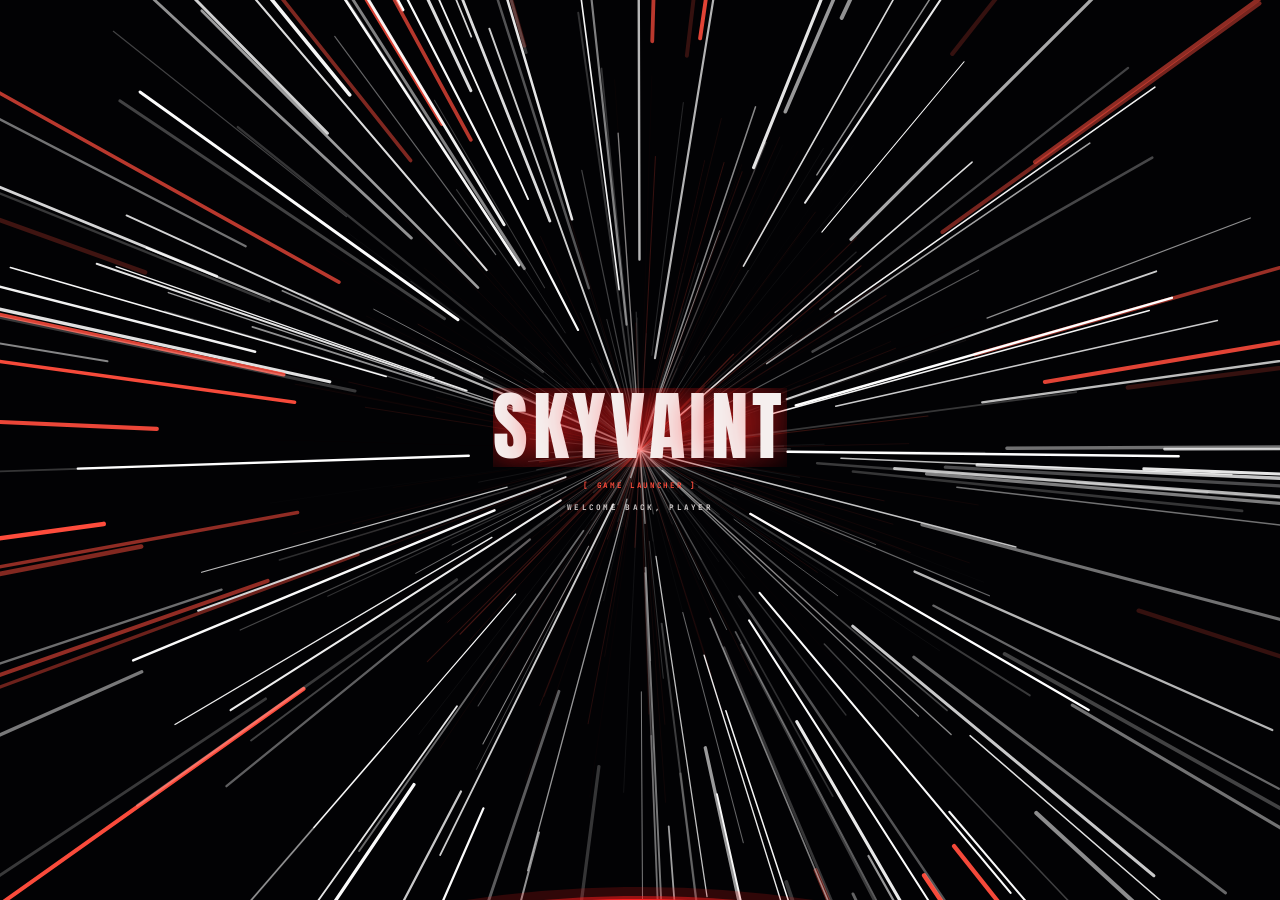
==== wwwroot/index.html @ b401d5a1 "v2.5: data safety, UPDATES tab, Roblox auto-update, RECENT shelf, data picker, NEXUS fixes - Data sa" ====
<!doctype html>
<html lang="en">
<head>
<meta charset="utf-8">
<meta name="viewport" content="width=device-width,initial-scale=1">
<title>skyvaint game launcher</title>
<link rel="preconnect" href="https://fonts.googleapis.com">
<link rel="preconnect" href="https://fonts.gstatic.com" crossorigin>
<link rel="stylesheet" href="https://fonts.googleapis.com/css2?family=Anton&family=Bebas+Neue&family=Black+Ops+One&family=JetBrains+Mono:wght@400;700&family=Manrope:wght@400;600;800&family=Orbitron:wght@800&family=Press+Start+2P&family=Rajdhani:wght@700&family=Russo+One&display=swap">
<link rel="stylesheet" href="css/style.css">
</head>
<body data-mode="home" data-input="kb" class="preinit">

<canvas id="bg"></canvas>
<div class="fx-vig"></div>
<div class="fx-tex"></div>

<!-- HOME: fullscreen console-style dashboard -->
<main id="home">
  <header id="topbar">
    <div class="brand">
      <svg class="bolt" viewBox="0 0 100 140"><path d="M62 4 18 78h28l-12 58 50-82H54z"/></svg><img class="app-logo" alt="" draggable="false">
      <div class="brand-name">SKYVAINT</div>
      <div class="tag">[ GAME LAUNCHER ]</div>
    </div>
    <nav id="funcs"></nav>
    <div class="status">
      <div class="live"><i></i><span id="statusText">READY</span></div>
      <div class="who"><span class="avatar" id="avatar"></span><span id="profileName"></span></div>
      <div id="clock">00:00</div>
    </div>
  </header>

  <section id="shelf">
    <div class="shelf-head">
      <div class="tag" id="shelfLabel">[ 01 — CHOOSE YOUR GAME ]</div>
      <div id="filters"></div>
    </div>
    <div id="tiles"></div>
  </section>

  <section id="detail">
    <div class="info">
      <div class="tag-row"><span id="gIcon"></span><div class="tag" id="gTag"></div></div>
      <h1 id="gTitle"></h1>
      <div id="gStats"></div>
      <div id="actions"></div>
      <div id="homeClips"></div>
    </div>
    <div id="hero">
      <div class="hero-layer"></div>
      <div class="hero-layer"></div>
      <div class="hero-dots"></div>
      <div class="hero-num" id="heroNum">01</div>
      <div class="hero-cap"><span class="tag" id="heroTag"></span><b id="heroName"></b></div>
    </div>
  </section>

  <div id="ticker"><div class="ticker-run" id="tickerRun"></div></div>
  <footer id="hints"></footer>
</main>

<!-- MINI: compact always-available widget -->
<section id="mini">
  <div class="mini-bar">
    <button class="mini-home" id="miniHome" title="Open HOME fullscreen">
      <svg viewBox="0 0 24 24"><path d="M3 11.2 12 3l9 8.2V21h-6v-6H9v6H3z"/></svg><span>HOME</span>
    </button>
    <div class="mini-title"><img class="app-logo mini-logo" alt="" draggable="false"><span class="mini-name">SKYVAINT</span></div>
    <div class="mini-clock" id="miniClock"></div>
    <button class="mini-x" id="miniHide" title="Hide to tray"><svg viewBox="0 0 24 24"><path d="M5 12h14" /></svg></button>
  </div>
  <div class="mini-tiles" id="miniTiles"></div>
</section>

<div id="overlays"></div>

<div id="launchfx">
  <div class="lf-slabs"><i></i><i></i><i></i><i></i><i></i></div>
  <div class="lf-mid">
    <div class="tag">[ NOW STARTING ]</div>
    <div class="lf-title" id="lfTitle"></div>
    <div class="lf-sub tag" id="lfSub"></div>
    <div class="lf-list" id="lfList"></div>
    <div class="lf-steps" id="lfSteps"></div>
    <div class="lf-bar"><i></i></div>
    <div class="lf-status tag" id="lfStatus"></div>
  </div>
  <div class="lf-banner" id="lfBanner"></div>
</div>

<canvas id="fx"></canvas>

<div id="boot">
  <div class="boot-welcome tag" id="bootWelcome"></div>
  <svg class="boot-bolt" viewBox="0 0 100 140"><path pathLength="1" d="M62 4 18 78h28l-12 58 50-82H54z"/></svg><img class="app-logo boot-logo" alt="" draggable="false">
  <div class="boot-name" id="bootName"></div>
  <div class="tag boot-sub">[ GAME LAUNCHER ]</div>
  <div class="boot-bar"><i></i></div>
</div>

<canvas id="space"></canvas>
<div id="toasts"></div>

<script src="js/host.js"></script>
<script src="js/audio.js"></script>
<script src="js/bg.js"></script>
<script src="js/fx.js"></script>
<script src="js/space.js"></script>
<script src="js/input.js"></script>
<script src="js/media.js"></script>
<script src="js/i18n.js"></script>
<script src="js/app.js"></script>
<script src="js/effects.js"></script>
<script src="js/accounts.js"></script>
<script src="js/clips.js"></script>
<script src="js/discover.js"></script>
<script src="js/quests.js"></script>
<script src="js/nexus.js"></script>
<script src="js/updates.js"></script>
<script src="js/title.js"></script>
<script src="js/rails.js"></script>
<script src="js/lists.js"></script>
<script src="js/friends.js"></script>
<script src="js/ccu.js"></script>
<script src="js/details.js"></script>
<script src="js/dev.js"></script>
<script src="js/syspanel.js"></script>
<script>SV.host.send('ready'); // everything above is loaded, so the shell's reply can use all of it</script>
</body>
</html>
---- wwwroot/css/style.css ----
/* skyvaint game launcher — visual language follows skyvaint.com: near-black, hot accent, Anton headlines,
   mono tags, cut corners, halftone. Sizes are in rem; app.js sets the root size so HOME scales to any screen. */

:root {
  --accent: #ff1f1f; --accent2: #ff4d3d; --bg: #070505;
  --a: 255, 31, 31; --a2: 255, 77, 61; --on-accent: #fff;
  --text: #f5efee; --muted: #a99896;
  --panel: color-mix(in srgb, var(--bg) 90%, white);
  --panel2: color-mix(in srgb, var(--bg) 82%, white);
  --line: rgba(255, 255, 255, .09); --line-hot: rgba(var(--a), .32);
  --display: 'Anton', 'Impact', sans-serif;
  --mono: 'JetBrains Mono', ui-monospace, Consolas, monospace;
  --body: 'Manrope', 'Segoe UI', system-ui, sans-serif;
  --ease: cubic-bezier(.2, .8, .2, 1);
  --cut: 1.1rem;
}

body[data-shape=cut]   { --clip: polygon(0 0, calc(100% - var(--cut)) 0, 100% var(--cut), 100% 100%, var(--cut) 100%, 0 calc(100% - var(--cut))); --radius: 0px; --radius-s: 0px; }
body[data-shape=round] { --clip: none; --radius: 1.1rem; --radius-s: .6rem; }
body[data-shape=sharp] { --clip: none; --radius: 0px; --radius-s: 0px; }

* { box-sizing: border-box; margin: 0; padding: 0; }
html, body { height: 100%; overflow: hidden; }
body { background: var(--bg); color: var(--text); font-family: var(--body); user-select: none; cursor: default; -webkit-font-smoothing: antialiased; }
body.preinit { opacity: 0; }
button { font: inherit; color: inherit; background: none; border: 0; cursor: pointer; outline: 0; }
kbd, code { font-family: var(--mono); }
.tag { font: 700 .72rem/1 var(--mono); letter-spacing: .22em; color: var(--accent2); text-transform: uppercase; white-space: nowrap; }

#bg { position: fixed; inset: 0; width: 100vw; height: 100vh; z-index: 0; }
.fx-vig { position: fixed; inset: 0; z-index: 2; pointer-events: none;
  background: radial-gradient(ellipse at 50% 45%, transparent 55%, rgba(0, 0, 0, .6)),
              repeating-linear-gradient(0deg, rgba(255, 255, 255, .022) 0 1px, transparent 1px 4px); }
body.no-vig .fx-vig { display: none; }

/* ============================================================ HOME */

#home { position: fixed; inset: 0; z-index: 1; display: flex; flex-direction: column; padding: 0 4.5rem; transition: filter .25s, transform .35s var(--ease); }
body:not(.entered) #home { opacity: 0; }
body.overlaid #home { transform: scale(.985); }

#topbar { flex: none; height: 5.4rem; display: flex; align-items: center; gap: 2rem; border-bottom: 1px solid var(--line); }
.brand { display: flex; align-items: center; gap: .9rem; }
.brand .bolt { height: 2.3rem; fill: var(--accent); filter: drop-shadow(0 0 .5rem rgba(var(--a), .8)); animation: flicker 5s infinite; }
.brand-name { font: 2rem/1 var(--display); letter-spacing: .04em; }
.brand .tag { margin-left: .5rem; }

#funcs { margin-left: auto; display: flex; gap: .5rem; }
.func { position: relative; width: 3.2rem; height: 3.2rem; display: grid; place-items: center; border: 1px solid var(--line); background: rgba(255, 255, 255, .03);
  clip-path: var(--clip); border-radius: var(--radius-s); --cut: .55rem; transition: transform .18s var(--ease), background .18s, border-color .18s; }
.func svg { width: 1.45rem; height: 1.45rem; fill: none; stroke: currentColor; stroke-width: 1.6; stroke-linecap: round; stroke-linejoin: round; }
/* topbar tooltip: name + what it does, on hover and on keyboard focus */
.func .func-tip { position: absolute; top: calc(100% + .7rem); left: 50%; z-index: 20; display: flex; flex-direction: column; align-items: center; gap: .3rem; padding: .55rem .8rem .6rem;
  background: color-mix(in srgb, var(--bg) 88%, white); border: 1px solid var(--line-hot); box-shadow: 0 .6rem 1.6rem rgba(0, 0, 0, .55); pointer-events: none;
  opacity: 0; transform: translate(-50%, -.35rem); transition: opacity .15s, transform .15s var(--ease); white-space: nowrap; color: var(--text); }
.func .func-tip::before { content: ''; position: absolute; top: -.35rem; left: 50%; width: .6rem; height: .6rem; background: inherit; border-left: 1px solid var(--line-hot); border-top: 1px solid var(--line-hot); transform: translateX(-50%) rotate(45deg); }
.func .func-tip b { font: 700 .7rem/1 var(--mono); letter-spacing: .16em; text-transform: uppercase; color: var(--accent2); }
.func .func-tip small { font: 600 .68rem/1.2 var(--body); color: var(--muted); }
.func:hover .func-tip, .func.focus .func-tip { opacity: 1; transform: translate(-50%, 0); }
#funcs .func:last-child .func-tip { left: auto; right: 0; transform: translate(0, -.35rem); }
#funcs .func:last-child:hover .func-tip, #funcs .func:last-child.focus .func-tip { transform: none; }
#funcs .func:last-child .func-tip::before { left: auto; right: 1rem; }
.func:hover, .func.focus { background: var(--accent); color: var(--on-accent); border-color: transparent; transform: translateY(-.15rem) scale(1.08); }

.status { display: flex; align-items: center; gap: 1.6rem; padding-left: 1.6rem; border-left: 1px solid var(--line); }
.live { display: flex; align-items: center; gap: .55rem; font: 700 .68rem/1 var(--mono); letter-spacing: .18em; color: var(--muted); }
.live i { width: .5rem; height: .5rem; border-radius: 50%; background: #3ddc84; box-shadow: 0 0 .6rem #3ddc84; animation: pulse 2s infinite; }
body.playing .live i { background: var(--accent); box-shadow: 0 0 .7rem var(--accent); }
body.playing .live { color: var(--text); }
.who { display: flex; align-items: center; gap: .6rem; font: 700 .8rem/1 var(--mono); letter-spacing: .1em; text-transform: uppercase; }
.avatar { width: 2.1rem; height: 2.1rem; border-radius: 50%; display: grid; place-items: center; background: linear-gradient(135deg, var(--accent), var(--accent2)) center/cover; color: var(--on-accent); font: 1.1rem var(--display); }
#clock { font: 400 1.5rem/1 var(--display); letter-spacing: .06em; min-width: 4.2rem; text-align: right; }

/* shelf: tiles are laid out with transforms only, so moving the selection never triggers layout */
#shelf { flex: none; padding-top: 2.3rem; }
#tiles { position: relative; height: 18.2rem; margin-top: 1.1rem; }
.tile { position: absolute; left: 0; bottom: 0; width: 13rem; height: 13rem; transform-origin: 0 100%; cursor: pointer;
  transform: translateX(calc(var(--x, 0) * 1rem)); transition: transform .34s var(--ease), opacity .3s, filter .3s; }
.tile.on { transform: translateX(0) scale(1.4); filter: drop-shadow(0 0 1.3rem rgba(var(--a), .6)); z-index: 2; }
.tile.past { opacity: .3; }
.tile-in { position: absolute; inset: 0; overflow: hidden; background: var(--panel); clip-path: var(--clip); border-radius: var(--radius); }
.tile.on .tile-in { box-shadow: inset 0 0 0 .14rem var(--accent); }
.tile:not(.on):hover .tile-in { box-shadow: inset 0 0 0 .1rem rgba(var(--a), .7); }

.art-img, .mesh { position: absolute; inset: 0; width: 100%; height: 100%; object-fit: cover; }
.tile.on .mesh, .tile.on .art-img { animation: drift 10s ease-in-out infinite alternate; }
.art-name { position: absolute; left: .8rem; right: .8rem; bottom: .7rem; font: 2.3rem/.92 var(--display); text-transform: uppercase; letter-spacing: .01em;
  text-shadow: 0 .15rem 1rem rgba(0, 0, 0, .7); overflow-wrap: anywhere; transition: opacity .2s; }
.tile.on .art-name { opacity: 0; }
.sheen { position: absolute; inset: 0; background: linear-gradient(105deg, transparent 38%, rgba(255, 255, 255, .26) 48%, rgba(255, 255, 255, .05) 54%, transparent 62%); transform: translateX(-120%); }
.tile.on .sheen { animation: sheen 3.4s ease-in-out infinite; }
.tile-foot { position: absolute; left: 0; right: 0; bottom: 0; display: flex; align-items: flex-end; justify-content: space-between; gap: .5rem; padding: 2.2rem .7rem .6rem;
  background: linear-gradient(transparent, rgba(0, 0, 0, .88)); transform: translateY(100%); transition: transform .25s var(--ease); }
.tile.on .tile-foot { transform: none; }
.tile-foot b { font: 1.05rem/1 var(--display); text-transform: uppercase; letter-spacing: .03em; overflow: hidden; text-overflow: ellipsis; white-space: nowrap; }
.tile-foot span { flex: none; font: 700 .48rem/1 var(--mono); letter-spacing: .16em; padding: .32rem .5rem; background: var(--accent); color: var(--on-accent); }
.badge { position: absolute; top: .5rem; left: .5rem; z-index: 3; font: 700 .5rem/1 var(--mono); letter-spacing: .16em; padding: .32rem .5rem; background: #3ddc84; color: #04130a; display: none; }
.tile.running .badge { display: block; animation: pulse 2s infinite; }
.tile.add .plus { position: absolute; inset: 0; display: grid; place-items: center; font: 5rem/1 var(--display); color: var(--text); text-shadow: 0 0 1.4rem rgba(var(--a), .9); }
.tile.add .mesh { opacity: .55; }

/* detail */
#detail { flex: 1; min-height: 0; display: flex; gap: 3rem; padding: 2.2rem 0 1.4rem; }
.info { flex: 1; min-width: 0; display: flex; flex-direction: column; justify-content: center; }
#gTitle { font: 6.6rem/.95 var(--display); text-transform: uppercase; letter-spacing: .005em; margin: .9rem 0 1.5rem; white-space: nowrap; overflow: hidden; text-overflow: ellipsis;
  background: linear-gradient(var(--text) 40%, var(--accent2)); -webkit-background-clip: text; background-clip: text; color: transparent; padding-bottom: .15em; }
#gTitle.swap { animation: rise .45s var(--ease); }
body[data-font=manrope] #gTitle { font-weight: 800; font-size: 5.2rem; letter-spacing: -.03em; }
body[data-font=mono] #gTitle { font-weight: 700; font-size: 4.4rem; letter-spacing: -.04em; }

#gStats { display: flex; gap: .6rem; flex-wrap: wrap; }
.stat { padding: .75rem 1.1rem; background: rgba(255, 255, 255, .035); border: 1px solid var(--line); min-width: 9rem; border-radius: var(--radius-s); }
.stat span { display: block; font: 700 .58rem/1 var(--mono); letter-spacing: .2em; color: var(--muted); margin-bottom: .5rem; }
.stat b { font: 1.25rem/1 var(--display); letter-spacing: .04em; }
.stat.hot { border-color: var(--line-hot); background: rgba(var(--a), .14); }
.stat.hot b { color: var(--accent2); }

#actions { display: flex; gap: .8rem; margin-top: 1.7rem; }
.btn { --cut: .6rem; font: 1.35rem/1 var(--display); letter-spacing: .08em; padding: .95rem 2.4rem; background: rgba(255, 255, 255, .06); border: 1px solid var(--line);
  clip-path: var(--clip); border-radius: var(--radius-s); transition: transform .18s var(--ease), background .18s, box-shadow .18s; white-space: nowrap; }
.btn.primary { background: linear-gradient(110deg, var(--accent2), var(--accent)); color: var(--on-accent); border-color: transparent; padding-inline: 3.6rem; }
.btn:hover { background: rgba(255, 255, 255, .13); }
.btn.primary:hover { background: linear-gradient(110deg, var(--accent2), var(--accent)); filter: brightness(1.12); }
.btn.focus { transform: scale(1.07); box-shadow: inset 0 0 0 .14rem var(--text); }
.btn.small { font-size: .85rem; padding: .55rem 1rem; }
.btn.ghost { background: none; }
.btn.danger { color: #ff6a5e; border-color: rgba(255, 90, 80, .35); }
body[data-zone=shelf] #actions .btn.primary { animation: breathe 2.4s ease-in-out infinite; }

/* feature panel */
#hero { flex: 0 0 46rem; position: relative; overflow: hidden; background: var(--panel); clip-path: var(--clip); border-radius: var(--radius); --cut: 2.2rem; animation: float 8s ease-in-out infinite; }
body.no-hero #hero { display: none; }
.hero-layer { position: absolute; inset: 0; opacity: 0; transform: scale(1.06); transition: opacity .5s, transform .9s var(--ease); }
.hero-layer.on { opacity: 1; transform: none; }
.hero-layer .art-name { font-size: 6rem; left: 2rem; bottom: 5.2rem; opacity: .9; }
.hero-layer .mesh, .hero-layer .art-img { animation: drift 16s ease-in-out infinite alternate; }
.hero-dots { position: absolute; inset: 0; background: radial-gradient(rgba(var(--a), .7) 26%, transparent 30%) 0 0/.62rem .62rem;
  -webkit-mask: linear-gradient(115deg, transparent 35%, #000 110%); mask: linear-gradient(115deg, transparent 35%, #000 110%); }
#hero::before { content: ''; position: absolute; inset: 0; z-index: 1; background: linear-gradient(transparent 45%, rgba(0, 0, 0, .82)); }
#hero::after { content: ''; position: absolute; left: 0; right: 0; top: 0; height: 28%; z-index: 1; background: linear-gradient(transparent, rgba(255, 255, 255, .07), transparent); animation: sweep 6s linear infinite; }
.hero-num { position: absolute; top: .4rem; right: 2.6rem; z-index: 2; font: 8.5rem/1 var(--display); color: transparent; -webkit-text-stroke: .12rem rgba(255, 255, 255, .85); }
.hero-cap { position: absolute; left: 1.8rem; right: 1.8rem; bottom: 1.5rem; z-index: 2; display: flex; flex-direction: column; gap: .6rem; }
.hero-cap b { font: 600 1.15rem/1.3 var(--body); }

/* ticker + hints */
#ticker { flex: none; height: 3.6rem; overflow: hidden; border-top: 1px solid var(--line); border-bottom: 1px solid var(--line); margin: 0 -4.5rem; display: flex; align-items: center; }
body.no-ticker #ticker { display: none; }
.ticker-run { display: flex; align-items: center; gap: 2rem; white-space: nowrap; animation: ticker 48s linear infinite; }
.ticker-run span { font: 2rem/1 var(--display); text-transform: uppercase; letter-spacing: .05em; color: transparent; -webkit-text-stroke: 1px rgba(255, 255, 255, .34); }
.ticker-run span.solid { color: var(--accent); -webkit-text-stroke: 0; }
.ticker-run i { font-style: normal; color: var(--accent2); font-size: .9rem; }

#hints, .hints { flex: none; height: 3.9rem; display: flex; align-items: center; gap: 1.1rem; font: 700 .74rem/1 var(--mono); letter-spacing: .12em; text-transform: uppercase; color: #cdbfbd; }
.hint { display: flex; align-items: center; gap: .6rem; }
.hint.right { margin-left: auto; }
.hint kbd { font-size: .72rem; font-weight: 700; padding: .4rem .6rem; border: 1px solid rgba(255, 255, 255, .4); border-bottom-width: .18rem; border-radius: .35rem; color: var(--text); background: rgba(255, 255, 255, .09); }
.hint { padding: .3rem .55rem .3rem .3rem; border-radius: .45rem; transition: background .15s, color .15s; }
.hint[data-act] { cursor: pointer; }
.hint[data-act]:hover { background: rgba(var(--a), .18); color: var(--text); }
.hint[data-act]:hover kbd { border-color: var(--accent); background: var(--accent); color: var(--on-accent); }
.hint[data-act]:active { transform: translateY(1px); }
body[data-input=kb] kbd.pad, body[data-input=pad] kbd.kb { display: none; }
kbd.pad { border-radius: 99rem; min-width: 1.7rem; text-align: center; }

/* entrance: runs each time HOME appears */
body.entered #topbar { animation: dropin .6s var(--ease) both; }
body.entered .tile-in { animation: tilein .7s var(--ease) both; }
body.entered .tile:nth-child(2) .tile-in { animation-delay: .07s; }
body.entered .tile:nth-child(3) .tile-in { animation-delay: .14s; }
body.entered .tile:nth-child(4) .tile-in { animation-delay: .21s; }
body.entered .tile:nth-child(n+5) .tile-in { animation-delay: .28s; }
body.entered #shelfLabel, body.entered .info { animation: risein .7s .15s var(--ease) both; }
body.entered #hero { animation: heroin .9s .2s var(--ease) both, float 8s 1.1s ease-in-out infinite; }
body.entered #ticker, body.entered #hints { animation: fadein .8s .4s both; }

/* ============================================================ MINI */

#mini { display: none; }
body[data-mode=mini] #home, body[data-mode=mini] #bg, body[data-mode=mini] .fx-vig, body[data-mode=mini] #overlays { display: none; }
body[data-mode=mini] #mini { position: fixed; inset: 0; display: flex; flex-direction: column; overflow: hidden;
  background: radial-gradient(120% 90% at 100% 0%, rgba(var(--a), .32), transparent 60%), radial-gradient(90% 80% at 0% 100%, rgba(var(--a2), .16), transparent 65%), var(--bg);
  border: 1px solid var(--line-hot); }
#mini::after { content: ''; position: absolute; inset: 0; pointer-events: none; background: radial-gradient(rgba(var(--a), .5) 24%, transparent 28%) 0 0/9px 9px;
  -webkit-mask: linear-gradient(120deg, transparent 55%, #000 130%); mask: linear-gradient(120deg, transparent 55%, #000 130%); animation: dotsshift 14s linear infinite; }
.mini-bar { flex: none; height: 46px; display: flex; align-items: center; gap: 10px; padding: 0 8px 0 8px; -webkit-app-region: drag; app-region: drag; position: relative; z-index: 1; }
.mini-bar button { -webkit-app-region: no-drag; app-region: no-drag; }
.mini-home { display: flex; align-items: center; gap: 7px; height: 30px; padding: 0 12px 0 9px; background: linear-gradient(110deg, var(--accent2), var(--accent)); color: var(--on-accent);
  font: 15px/1 var(--display); letter-spacing: .08em; clip-path: polygon(0 0, calc(100% - 8px) 0, 100% 8px, 100% 100%, 8px 100%, 0 calc(100% - 8px)); transition: transform .15s, filter .15s; }
.mini-home svg { width: 15px; height: 15px; fill: currentColor; }
.mini-home:hover { transform: scale(1.06); filter: brightness(1.15); }
.mini-title { font: 15px/1 var(--display); letter-spacing: .1em; opacity: .9; }
.mini-clock { margin-left: auto; font: 700 11px/1 var(--mono); letter-spacing: .12em; color: var(--muted); }
.mini-x { width: 26px; height: 26px; display: grid; place-items: center; border-radius: 5px; }
.mini-x svg { width: 14px; height: 14px; stroke: currentColor; stroke-width: 2; fill: none; }
.mini-x:hover { background: rgba(255, 255, 255, .12); }
.mini-tiles { flex: 1; display: flex; gap: 10px; padding: 12px 14px 0; overflow-x: auto; overflow-y: hidden; position: relative; z-index: 1; scrollbar-width: none; }
.mini-empty { font: 12px var(--mono); color: var(--muted); padding: 20px 4px; }
.mt { flex: none; width: var(--mw); display: flex; flex-direction: column; gap: 7px; text-align: left; }
.mt-art { position: relative; height: var(--mh); overflow: hidden; background: var(--panel); --cut: 10px; clip-path: var(--clip); border-radius: var(--radius-s); transition: transform .2s var(--ease), box-shadow .2s; }
.mt .art-name { font-size: 19px; left: 7px; right: 7px; bottom: 7px; }
.mt:hover .mt-art { transform: translateY(-3px) scale(1.03); box-shadow: inset 0 0 0 2px var(--accent); }
.mt span:last-child { font: 700 9.5px/1 var(--mono); letter-spacing: .12em; text-transform: uppercase; color: var(--muted); overflow: hidden; text-overflow: ellipsis; white-space: nowrap; }
.mt:hover span:last-child { color: var(--text); }
.mt .dot { position: absolute; top: 7px; left: 7px; width: 9px; height: 9px; border-radius: 50%; background: #3ddc84; box-shadow: 0 0 8px #3ddc84; display: none; }
.mt.running .dot { display: block; animation: pulse 2s infinite; }
.mt.go .mt-art { animation: minigo 1.5s var(--ease); }

/* ============================================================ OVERLAYS */

.overlay { position: fixed; inset: 0; z-index: 10; display: flex; justify-content: flex-end; background: rgba(0, 0, 0, .45); opacity: 0; transition: opacity .2s; }
.overlay.center { align-items: center; justify-content: center; background: rgba(0, 0, 0, .7); }
.overlay.in { opacity: 1; }
.sheet { width: 54rem; height: 100%; display: flex; flex-direction: column; padding: 2.4rem 2.6rem 0; background: color-mix(in srgb, var(--bg) 94%, white); border-left: 1px solid var(--line-hot);
  box-shadow: -2rem 0 5rem rgba(0, 0, 0, .6); transform: translateX(4rem); transition: transform .3s var(--ease); }
.sheet.narrow { width: 48rem; }
.overlay.in .sheet { transform: none; }
.sheet-head { flex: none; }
.sheet-head h2 { font: 3.6rem/1 var(--display); text-transform: uppercase; margin: .7rem 0 1.4rem; white-space: nowrap; overflow: hidden; text-overflow: ellipsis; }
.tabs { display: flex; gap: .3rem; border-bottom: 1px solid var(--line); }
.tab { font: 1.05rem/1 var(--display); letter-spacing: .1em; padding: .85rem 1.3rem; color: var(--muted); border-bottom: .18rem solid transparent; margin-bottom: -1px; transition: color .15s; }
.tab:hover { color: var(--text); }
.tab.on { color: var(--text); border-bottom-color: var(--accent); background: linear-gradient(transparent, rgba(var(--a), .16)); }
.sheet-body { flex: 1; min-height: 0; overflow-y: auto; padding: .8rem 0; scrollbar-width: thin; scrollbar-color: var(--accent) transparent; }

.row { display: flex; align-items: center; justify-content: space-between; gap: 2rem; padding: .85rem 1.1rem; border-left: .2rem solid transparent; min-height: 4rem; }
.row.focus { background: rgba(var(--a), .13); border-left-color: var(--accent); }
.row.tall { flex-direction: column; align-items: stretch; gap: .9rem; }
.row-l { min-width: 0; }
.row-l b { display: block; font: 800 1rem/1.2 var(--body); }
.row-l small { display: block; font: 400 .78rem/1.35 var(--body); color: var(--muted); margin-top: .2rem; overflow: hidden; text-overflow: ellipsis; white-space: nowrap; max-width: 30rem; }
.row-c { flex: none; display: flex; align-items: center; }

.tog { width: 3.5rem; height: 1.8rem; border-radius: 99rem; background: rgba(255, 255, 255, .12); position: relative; transition: background .2s; }
.tog i { position: absolute; top: .2rem; left: .2rem; width: 1.4rem; height: 1.4rem; border-radius: 50%; background: var(--muted); transition: transform .2s var(--ease), background .2s; }
.tog.on { background: var(--accent); }
.tog.on i { transform: translateX(1.7rem); background: var(--on-accent); }

.slider { display: flex; align-items: center; gap: 1rem; }
.slider .track { position: relative; width: 14rem; height: 1.8rem; cursor: pointer; }
.slider .track::before { content: ''; position: absolute; left: 0; right: 0; top: .75rem; height: .3rem; background: rgba(255, 255, 255, .14); }
.slider .track i { position: absolute; left: 0; top: .75rem; height: .3rem; width: calc(var(--p) * 100%); background: linear-gradient(90deg, var(--accent2), var(--accent)); }
.slider .track b { position: absolute; top: .3rem; left: calc(var(--p) * (100% - .5rem)); width: .5rem; height: 1.2rem; background: var(--text); }
.slider span { font: 700 .82rem var(--mono); width: 3.4rem; text-align: right; }

.choice { display: flex; align-items: center; }
.choice button { width: 2rem; height: 2rem; font-size: 1.3rem; color: var(--muted); }
.choice button:hover { color: var(--accent2); }
.choice span { min-width: 10.5rem; text-align: center; font: 700 .82rem var(--mono); letter-spacing: .1em; text-transform: uppercase; cursor: pointer; }

.color { display: flex; align-items: center; gap: .9rem; }
.color .chip { width: 3.4rem; height: 1.9rem; border: 2px solid rgba(255, 255, 255, .7); cursor: pointer; position: relative; overflow: hidden; }
.color input { position: absolute; inset: 0; opacity: 0; width: 100%; height: 100%; cursor: pointer; }
.color code { font: 700 .82rem var(--mono); width: 5rem; }

.text { width: 22rem; padding: .65rem .8rem; background: rgba(0, 0, 0, .4); border: 1px solid var(--line); color: var(--text); font: 600 .9rem var(--body); outline: 0; user-select: text; }
.text:focus { border-color: var(--accent); box-shadow: 0 0 0 .15rem rgba(var(--a), .25); }
.file { display: flex; align-items: center; gap: .5rem; }
.file span { font: 700 .7rem var(--mono); letter-spacing: .14em; color: var(--muted); margin-right: .4rem; }
.file.set span { color: var(--accent2); }

.swatches { display: grid; grid-template-columns: repeat(7, 1fr); gap: .5rem; }
.sw { display: flex; flex-direction: column; gap: .45rem; padding: .35rem; border: 1px solid var(--line); background: var(--c0); transition: transform .15s, border-color .15s; }
.sw i { height: 2.6rem; background: linear-gradient(135deg, var(--c1), var(--c2)); }
.sw span { font: 700 .6rem var(--mono); letter-spacing: .12em; text-transform: uppercase; color: #ddd; padding-bottom: .15rem; }
.sw:hover { transform: translateY(-.15rem); }
.sw.on { border-color: #fff; box-shadow: 0 0 0 1px #fff; }

.menu { width: 30rem; padding: 2rem; background: color-mix(in srgb, var(--bg) 92%, white); border: 1px solid var(--line-hot); clip-path: var(--clip); border-radius: var(--radius);
  transform: scale(.94); transition: transform .25s var(--ease); max-height: 80vh; display: flex; flex-direction: column; }
.overlay.in .menu { transform: none; }
.menu p { color: var(--muted); font-size: .88rem; margin-top: .8rem; }
.menu-list { margin-top: 1.2rem; display: flex; flex-direction: column; gap: .3rem; overflow-y: auto; scrollbar-width: thin; }
.item { text-align: left; padding: .9rem 1.1rem; border-left: .2rem solid transparent; background: rgba(255, 255, 255, .03); }
.item b { display: block; font: 1.3rem/1.1 var(--display); letter-spacing: .06em; text-transform: uppercase; }
.item small { display: block; font-size: .76rem; color: var(--muted); margin-top: .25rem; }
.item small:empty { display: none; }
.item.focus { background: rgba(var(--a), .2); border-left-color: var(--accent); }
.item.danger b { color: #ff6a5e; }

/* ============================================================ LAUNCH + BOOT + TOASTS */

#launchfx { position: fixed; inset: 0; z-index: 50; visibility: hidden; opacity: 0; transition: opacity .35s, visibility 0s .35s; background: #000; display: grid; place-items: center; overflow: hidden; }
#launchfx.on { visibility: visible; opacity: 1; transition: opacity .12s; }
.lf-slabs { position: absolute; inset: -10% -30%; display: flex; flex-direction: column; transform: skewX(-14deg); }
.lf-slabs i { flex: 1; background: linear-gradient(90deg, var(--accent2), var(--accent) 60%, #000); transform: translateX(115%); }
#launchfx.on .lf-slabs i { animation: slab .85s var(--ease) both; }
#launchfx.on .lf-slabs i:nth-child(2) { animation-delay: .07s; }
#launchfx.on .lf-slabs i:nth-child(3) { animation-delay: .14s; }
#launchfx.on .lf-slabs i:nth-child(4) { animation-delay: .05s; }
#launchfx.on .lf-slabs i:nth-child(5) { animation-delay: .18s; }
.lf-mid { position: relative; text-align: center; transition: opacity .4s; }
#launchfx.on .lf-mid { animation: lfin .7s .3s var(--ease) both; }
#launchfx.out .lf-mid { opacity: 0; }
.lf-title { font: 9rem/1 var(--display); text-transform: uppercase; margin: 1.4rem 0 2.2rem; text-shadow: 0 0 3rem rgba(var(--a), .9); max-width: 90vw; }
.lf-bar { width: 26rem; height: .25rem; margin: 0 auto; background: rgba(255, 255, 255, .15); overflow: hidden; }
.lf-bar i { display: block; height: 100%; background: var(--accent); transform-origin: 0 50%; }
#launchfx.on .lf-bar i { animation: fill 1.5s .3s cubic-bezier(.4, 0, .2, 1) both; }

#boot { position: fixed; inset: 0; z-index: 60; display: none; flex-direction: column; align-items: center; justify-content: center; gap: 1.4rem;
  background: radial-gradient(60% 50% at 50% 45%, rgba(var(--a), .2), transparent 70%), var(--bg); transition: opacity .7s; }
body.booting #boot { display: flex; }
body.boot-out #boot { opacity: 0; }
.boot-bolt { height: 11rem; overflow: visible; filter: drop-shadow(0 0 1.6rem rgba(var(--a), .9)); }
.boot-bolt path { fill: var(--accent); stroke: #ffe2dc; stroke-width: 1.5; stroke-linejoin: round; stroke-dasharray: 1; animation: draw 1s ease-out both, boltfill .5s .8s both, flicker 2.2s 1.3s infinite; }
.boot-name { display: flex; overflow: hidden; font: 7rem/1.05 var(--display); letter-spacing: .06em; }
.boot-name span { animation: letter .6s calc(.5s + var(--i) * 55ms) var(--ease) both; }
.boot-sub { animation: fadein .6s 1.2s both; }
.boot-bar { width: 18rem; height: .2rem; background: rgba(255, 255, 255, .14); margin-top: .8rem; overflow: hidden; }
.boot-bar i { display: block; height: 100%; background: var(--accent); transform-origin: 0 50%; animation: fill 2s .3s cubic-bezier(.5, 0, .2, 1) both; }

#toasts { position: fixed; top: 6.4rem; right: 4.5rem; z-index: 70; display: flex; flex-direction: column; gap: .5rem; align-items: flex-end; pointer-events: none; }
body[data-mode=mini] #toasts { top: auto; bottom: 8px; right: 8px; left: 8px; }
.toast { padding: .8rem 1.2rem; background: var(--panel2); border-left: .22rem solid var(--accent); font: 700 .78rem var(--mono); letter-spacing: .06em; animation: toastin .3s var(--ease); transition: opacity .4s, transform .4s; }
.toast.bad { border-left-color: #ff6a5e; }
.toast.out { opacity: 0; transform: translateX(1.5rem); }

/* ============================================================ keyframes + motion switches */

@keyframes pulse { 50% { opacity: .35; } }
@keyframes flicker { 0%, 91%, 95%, 100% { opacity: 1; } 93%, 97% { opacity: .35; } }
@keyframes drift { from { transform: scale(1.04); } to { transform: scale(1.16) translate(-2%, 1.5%); } }
@keyframes sheen { 0%, 55% { transform: translateX(-120%); } 100% { transform: translateX(120%); } }
@keyframes float { 50% { transform: translateY(-.5rem); } }
@keyframes sweep { from { transform: translateY(-120%); } to { transform: translateY(460%); } }
@keyframes ticker { to { transform: translateX(-50%); } }
@keyframes breathe { 50% { filter: brightness(1.25); box-shadow: 0 0 1.6rem rgba(var(--a), .55); } }
@keyframes rise { from { opacity: 0; transform: translateY(1.4rem); } }
@keyframes risein { from { opacity: 0; transform: translateY(2rem); } }
@keyframes dropin { from { opacity: 0; transform: translateY(-2rem); } }
@keyframes fadein { from { opacity: 0; } }
@keyframes tilein { from { opacity: 0; transform: translateX(9rem) skewX(-8deg); } }
@keyframes heroin { from { opacity: 0; transform: translateX(5rem); } }
@keyframes dotsshift { to { background-position: 90px 45px; } }
@keyframes minigo { 0% { filter: brightness(1); } 15% { filter: brightness(2.2); transform: scale(1.08); } 100% { filter: brightness(1); } }
@keyframes slab { 0% { transform: translateX(-115%); } 45%, 55% { transform: translateX(0); } 100% { transform: translateX(115%); } }
@keyframes lfin { from { opacity: 0; transform: scale(1.5); letter-spacing: .3em; } }
@keyframes fill { from { transform: scaleX(0); } }
@keyframes draw { from { stroke-dashoffset: 1; } to { stroke-dashoffset: 0; } }
@keyframes boltfill { from { fill-opacity: 0; } }
@keyframes letter { from { transform: translateY(110%); } }
@keyframes toastin { from { opacity: 0; transform: translateX(1.5rem); } }

/* a game is running: stop decorative loops so the GPU stays free */
body.calm .ticker-run, body.calm #hero, body.calm #hero::after, body.calm .mesh, body.calm .art-img, body.calm .sheen, body.calm #mini::after, body.calm .brand .bolt { animation-play-state: paused !important; }
body.no-motion *, body.no-motion *::before, body.no-motion *::after { animation: none !important; transition: none !important; }

/* launch screen backdrop: glow + halftone so it never reads as a flat black frame */
#launchfx::before { content: ''; position: absolute; inset: 0;
  background: radial-gradient(55% 60% at 50% 50%, rgba(var(--a), .34), transparent 70%),
              radial-gradient(rgba(var(--a), .5) 24%, transparent 28%) 0 0/.7rem .7rem;
  -webkit-mask: radial-gradient(70% 70% at 50% 50%, #000, transparent); mask: radial-gradient(70% 70% at 50% 50%, #000, transparent); transition: opacity .4s; }
#launchfx.out::before { opacity: 0; }

/* ============================================================ 2.0: shelf filters, icons, bigger library */

#fx { position: fixed; inset: 0; width: 100vw; height: 100vh; z-index: 55; pointer-events: none; }
body[data-mode=mini] #fx { display: none; }

.shelf-head { display: flex; align-items: center; gap: 1.6rem; }
#filters, .clips-chips { display: flex; gap: .4rem; }
#filters .chip, .clips-chips .chip { flex: none; display: flex; align-items: center; gap: .5rem; font: 700 .62rem/1 var(--mono); letter-spacing: .16em; padding: .45rem .7rem; white-space: nowrap;
  border: 1px solid var(--line); border-radius: var(--radius-s); color: var(--muted); background: rgba(255, 255, 255, .03); transition: color .15s, background .15s, border-color .15s; }
#filters .chip i, .clips-chips .chip i { font-style: normal; opacity: .6; }
#filters .chip:hover, .clips-chips .chip:hover { color: var(--text); border-color: var(--line-hot); }
#filters .chip.on, .clips-chips .chip.on { background: var(--accent); color: var(--on-accent); border-color: transparent; }
.clips-chips .chip.mine { border-style: dashed; border-color: rgba(var(--a2), .55); color: var(--text); }
.clips-chips .chip.add { border-style: dashed; color: var(--accent2); }

.tile.far { visibility: hidden; }
.tile.absent .tile-in { filter: saturate(.3) brightness(.62); }
.tile.absent.on .tile-in { filter: saturate(.75) brightness(.9); }
.tile.absent .tile-foot span { background: rgba(255, 255, 255, .2); color: var(--text); }

.art-icon { position: absolute; left: 50%; top: 40%; width: 46%; aspect-ratio: 1; transform: translate(-50%, -50%); object-fit: contain; filter: drop-shadow(0 .5rem 1.2rem rgba(0, 0, 0, .65)); }
.hero-layer .art-icon { width: 26%; top: 38%; }
.tag-row { display: flex; align-items: center; gap: .7rem; }
#gIcon:empty { display: none; }
#gIcon img { display: block; width: 1.8rem; height: 1.8rem; object-fit: contain; }

.sheet { width: 58rem; }
.tab { padding: .85rem .85rem; font-size: .96rem; }
.row-head { padding: 1.4rem 1.1rem .5rem; }
.row-head:first-child { padding-top: .6rem; }

/* ============================================================ account pickers */

.face { position: absolute; inset: 0; width: 100%; height: 100%; object-fit: cover; }
.initial { position: absolute; inset: 0; display: grid; place-items: center; font: 5.5rem/1 var(--display); text-shadow: 0 .2rem 1.6rem rgba(0, 0, 0, .7); }

.picker { width: min(64rem, 92vw); padding: 2.2rem 2.4rem 0; background: color-mix(in srgb, var(--bg) 92%, white); border: 1px solid var(--line-hot);
  clip-path: var(--clip); border-radius: var(--radius); --cut: 1.6rem; transform: scale(.94); transition: transform .25s var(--ease); }
.picker.wide { width: min(80rem, 94vw); }
.overlay.in .picker { transform: none; }
.picker-head { display: flex; align-items: center; gap: 1.2rem; }
.picker-head h2 { font: 3.4rem/1 var(--display); margin-top: .6rem; text-transform: uppercase; }
.picker-icon { width: 4.4rem; height: 4.4rem; object-fit: contain; filter: drop-shadow(0 0 1rem rgba(var(--a), .6)); }
.picker-note { margin-left: auto; font: 700 .7rem var(--mono); letter-spacing: .16em; color: #3ddc84; }
.pcards { display: flex; gap: 1rem; padding: 1.8rem .5rem 1.2rem; overflow-x: auto; scrollbar-width: none; }
.pcard { flex: none; width: 11rem; text-align: left; opacity: .62; transition: transform .2s var(--ease), opacity .2s, filter .2s; }
.pcard-art { position: relative; width: 11rem; height: 11rem; overflow: hidden; background: var(--panel); clip-path: var(--clip); border-radius: var(--radius); --cut: .8rem; margin-bottom: .7rem; }
.pcard-art em { position: absolute; inset: 0; display: grid; place-items: center; font: normal 4rem/1 var(--display); color: var(--text); background: rgba(255, 255, 255, .05); }
.pcard b { display: block; font: 1.25rem/1.1 var(--display); letter-spacing: .04em; text-transform: uppercase; overflow: hidden; text-overflow: ellipsis; white-space: nowrap; }
.pcard small { display: block; margin-top: .3rem; font: 700 .58rem/1.2 var(--mono); letter-spacing: .14em; color: var(--muted); text-transform: uppercase; overflow: hidden; text-overflow: ellipsis; white-space: nowrap; }
.pcard.hot small { color: #3ddc84; }
.pcard.picked { opacity: 1; }
.pcard:hover, .pcards.active .pcard.focus { opacity: 1; transform: translateY(-.4rem) scale(1.04); filter: drop-shadow(0 0 1rem rgba(var(--a), .5)); }
.pcards.active .pcard.focus .pcard-art { box-shadow: inset 0 0 0 .16rem var(--accent); }
.pcard.picked .pcard-art { box-shadow: inset 0 0 0 .16rem #3ddc84; }
.pcard-check { position: absolute; top: .5rem; right: .5rem; width: 1.8rem; height: 1.8rem; display: grid; place-items: center; border-radius: 50%; background: #3ddc84; color: #04130a;
  font: normal 800 1rem var(--body); transform: scale(0); transition: transform .2s var(--ease); }
.pcard.picked .pcard-check { transform: scale(1); }

.placebar { display: flex; align-items: center; gap: .8rem; width: fit-content; min-width: 32rem; max-width: 100%; padding: .55rem .7rem; background: rgba(255, 255, 255, .035);
  border: 1px solid var(--line); border-left: .2rem solid transparent; cursor: pointer; transition: background .15s, border-color .15s; }
.placebar.focus, .placebar:hover { background: rgba(var(--a), .14); border-left-color: var(--accent); }
.place-icon { flex: none; width: 3.1rem; height: 3.1rem; background: var(--panel2) center/cover; }
.place-txt { flex: 1; min-width: 0; }
.place-txt b { display: block; margin-top: .45rem; font: 1.3rem/1.1 var(--display); letter-spacing: .03em; text-transform: uppercase; white-space: nowrap; overflow: hidden; text-overflow: ellipsis; max-width: 30rem; }
.placebar button { flex: none; width: 2.3rem; height: 2.3rem; font-size: 1.4rem; line-height: 1; color: var(--muted); border: 1px solid var(--line); transition: color .15s, background .15s; }
.placebar button:hover { color: var(--on-accent); background: var(--accent); }
.placebar.private { border-color: var(--line-hot); }
.placebar.private .place-txt .tag { color: #3ddc84; }
.picker-btns { display: flex; gap: .8rem; margin-top: 1.3rem; }
.picker .hints { margin-top: .8rem; border-top: 1px solid var(--line); }

.lf-sub { margin: -1.2rem 0 2rem; font-size: 1rem; color: var(--text); }
.lf-sub:empty, .lf-list:empty { display: none; }
.lf-list { display: flex; flex-direction: column; gap: .5rem; width: 34rem; margin: 0 auto 1.8rem; max-height: 38vh; overflow: hidden; }
.lf-acct { display: flex; align-items: center; gap: 1rem; padding: .5rem .9rem .5rem .5rem; background: rgba(0, 0, 0, .55); border-left: .22rem solid rgba(255, 255, 255, .2); text-align: left; transition: border-color .3s, background .3s; }
.lf-face { position: relative; flex: none; width: 2.8rem; height: 2.8rem; overflow: hidden; }
.lf-face .initial { font-size: 1.6rem; }
.lf-acct b { flex: 1; min-width: 0; font: 1.25rem/1 var(--display); letter-spacing: .04em; text-transform: uppercase; overflow: hidden; text-overflow: ellipsis; white-space: nowrap; }
.lf-acct span { font: 700 .68rem/1.3 var(--mono); letter-spacing: .14em; color: var(--muted); text-transform: uppercase; max-width: 16rem; text-align: right; }
.lf-acct[data-status=launching] { border-left-color: var(--accent); background: rgba(var(--a), .22); }
.lf-acct[data-status=launching] span { color: var(--text); animation: pulse 1s infinite; }
.lf-acct[data-status=launched] { border-left-color: #3ddc84; }
.lf-acct[data-status=launched] span { color: #3ddc84; }
.lf-acct[data-status=failed] { border-left-color: #ff6a5e; }
.lf-acct[data-status=failed] span { color: #ff6a5e; }

/* ============================================================ clips */

.overlay.full { justify-content: stretch; background: color-mix(in srgb, var(--bg) 86%, transparent); backdrop-filter: blur(1.4rem); }
.clips { flex: 1; min-width: 0; display: flex; flex-direction: column; padding: 2.2rem 4.5rem 0; transform: translateY(1.5rem); transition: transform .3s var(--ease); }
.overlay.in .clips { transform: none; }
.clips-head { flex: none; display: flex; align-items: flex-end; justify-content: space-between; }
.clips-head h2 { font: 4.4rem/1 var(--display); margin-top: .6rem; }
.clips-tools { display: flex; gap: .5rem; padding-bottom: .4rem; }
.clips-chips { flex: none; padding: 1.2rem 0 1rem; overflow-x: auto; scrollbar-width: none; }
.clips-grid { flex: 1; min-height: 0; overflow-y: auto; display: grid; grid-template-columns: repeat(5, 1fr); gap: 1.5rem 1.1rem; align-content: start; padding: .7rem .7rem 2rem;
  scrollbar-width: thin; scrollbar-color: var(--accent) transparent; }
.clip { min-width: 0; cursor: pointer; opacity: .8; transition: transform .2s var(--ease), opacity .2s; }
.clip-thumb { position: relative; aspect-ratio: 16 / 9; overflow: hidden; background: var(--panel2) center/cover; clip-path: var(--clip); border-radius: var(--radius-s); --cut: .8rem; margin-bottom: .6rem; }
.clip-thumb:not([style])::before { content: '▶'; position: absolute; inset: 0; display: grid; place-items: center; font-size: 2rem; color: rgba(255, 255, 255, .25);
  background: linear-gradient(135deg, rgba(var(--a), .28), transparent); }
.clip b { display: block; font: 800 .92rem/1.25 var(--body); overflow: hidden; text-overflow: ellipsis; white-space: nowrap; }
.clip small { display: block; margin-top: .2rem; font: 700 .58rem/1.3 var(--mono); letter-spacing: .12em; color: var(--muted); text-transform: uppercase; overflow: hidden; text-overflow: ellipsis; white-space: nowrap; }
.clip.focus { opacity: 1; transform: translateY(-.25rem) scale(1.035); filter: drop-shadow(0 0 .9rem rgba(var(--a), .45)); }
.clip.focus .clip-thumb { box-shadow: inset 0 0 0 .15rem var(--accent); }
.clip.focus b { color: var(--accent2); }
.clip-star { position: absolute; top: .3rem; left: .45rem; z-index: 2; font-size: 1.35rem; line-height: 1; color: rgba(255, 255, 255, .8); text-shadow: 0 0 .5rem #000; opacity: 0; transition: opacity .15s, transform .15s; }
.clip.focus .clip-star, .clip.fav .clip-star { opacity: 1; }
.clip.fav .clip-star { color: #ffd640; }
.clip-star:hover { transform: scale(1.3); }
.clip-link { position: absolute; top: .4rem; right: .4rem; z-index: 2; font: 700 .5rem/1 var(--mono); letter-spacing: .14em; padding: .3rem .45rem; background: rgba(0, 0, 0, .72); color: #ffb84d; border: 1px solid rgba(255, 184, 77, .5); }
.clip-link:hover { background: #ffb84d; color: #000; }
.clip-len { position: absolute; right: .4rem; bottom: .4rem; z-index: 2; font: 700 .58rem/1 var(--mono); padding: .25rem .4rem; background: rgba(0, 0, 0, .75); }
.clip-preview { position: absolute; inset: 0; width: 100%; height: 100%; object-fit: cover; opacity: 0; transition: opacity .3s; }
.clip-preview.on { opacity: 1; }
.clips-empty { grid-column: 1 / -1; padding: 5rem 0; text-align: center; color: var(--muted); font: 600 1.1rem var(--body); }
.clips .hints, .player .hints { border-top: 1px solid var(--line); }

.overlay.full.player { flex-direction: column; background: #000; backdrop-filter: none; padding: 0 4.5rem; }
.player video { flex: 1; min-height: 0; width: 100%; background: #000; outline: 0; }
.player-bar { flex: none; display: flex; align-items: center; justify-content: space-between; gap: 2rem; padding: 1rem 0 .6rem; }
.player-txt { min-width: 0; }
.player-txt b { display: block; margin-top: .5rem; font: 2rem/1.1 var(--display); text-transform: uppercase; overflow: hidden; text-overflow: ellipsis; white-space: nowrap; }
.player-btns { flex: none; display: flex; gap: .5rem; }

/* ============================================================ effects (each switchable in Settings → Effects) */

@property --spin { syntax: '<angle>'; inherits: false; initial-value: 0deg; }

body.fx-tilt #tiles .tile.on .tile-in { transform: perspective(40rem) rotateX(calc(var(--rx, 0) * 1deg)) rotateY(calc(var(--ry, 0) * 1deg)); transition: transform .15s; }
body.fx-tilt #hero .hero-num, body.fx-tilt #hero .hero-cap { transform: translate(calc(var(--ry, 0) * .12rem), calc(var(--rx, 0) * -.12rem)); transition: transform .2s; }
body.fx-tilt #hero .hero-layer.on { transform: scale(1.05) translate(calc(var(--ry, 0) * -.1rem), calc(var(--rx, 0) * .1rem)); }

body.fx-rgb .tile.on::before { content: ''; position: absolute; inset: -.2rem; z-index: -1; clip-path: var(--clip); border-radius: var(--radius); --cut: 1.25rem;
  background: conic-gradient(from var(--spin), var(--accent), var(--accent2), #fff, var(--accent2), var(--accent)); animation: spin 3s linear infinite; }
body.fx-rgb .tile.on .tile-in { box-shadow: none; }

body.fx-glitch #gTitle.swap { animation: rise .45s var(--ease), glitch .38s steps(2, end); }
body.fx-chroma #gTitle, body.fx-chroma .lf-title, body.fx-chroma .brand-name, body.fx-chroma .clips-head h2 { filter: drop-shadow(.14rem 0 0 rgba(255, 0, 70, .6)) drop-shadow(-.14rem 0 0 rgba(0, 225, 255, .6)); }
body.fx-scan .fx-vig { display: block; animation: crt 5s steps(50) infinite;
  background: radial-gradient(ellipse at 50% 45%, transparent 50%, rgba(0, 0, 0, .65)), repeating-linear-gradient(0deg, rgba(0, 0, 0, .3) 0 2px, transparent 2px 4px); }

body.shake #home, body.shake #launchfx { animation: shake .5s; }
body.overdrive { animation: hue 1.4s linear infinite; }

@keyframes spin { to { --spin: 360deg; } }
@keyframes glitch {
  0% { clip-path: inset(0 0 62% 0); transform: translateX(-.6rem) skewX(-8deg); }
  25% { clip-path: inset(40% 0 22% 0); transform: translateX(.5rem); }
  50% { clip-path: inset(70% 0 0 0); transform: translateX(-.3rem) skewX(6deg); }
  75% { clip-path: inset(12% 0 55% 0); transform: translateX(.25rem); }
  100% { clip-path: inset(0); transform: none; }
}
@keyframes crt { 0%, 100% { opacity: 1; } 46% { opacity: .94; } 48% { opacity: .82; } 50% { opacity: .96; } }
@keyframes shake { 10% { transform: translate(-.5rem, .3rem); } 30% { transform: translate(.45rem, -.3rem); } 50% { transform: translate(-.3rem, .2rem); } 70% { transform: translate(.2rem, -.1rem); } }
@keyframes hue { to { filter: hue-rotate(360deg) saturate(1.5); } }

body.calm .tile.on::before, body.calm .fx-vig { animation-play-state: paused !important; }


/* ============================================================ 2.1: sizing, fonts, roblox steps, launch wait */

:root { --ts: 1; --glow: 1; --tick: 1; }
#tiles { height: calc(18.2rem * var(--ts)); }
.tile { width: calc(13rem * var(--ts)); height: calc(13rem * var(--ts)); transform: translateX(calc(var(--x, 0) * var(--ts) * 1rem)); }
.tile.on { filter: drop-shadow(0 0 calc(1.3rem * var(--glow)) rgba(var(--a), .6)); }
.brand .bolt { filter: drop-shadow(0 0 calc(.5rem * var(--glow)) rgba(var(--a), .8)); }
.ticker-run { animation-duration: calc(48s / var(--tick)); }
body.hero-left #detail { flex-direction: row-reverse; }

body[data-font=russo] #gTitle, body[data-font=blackops] #gTitle { font-size: 5rem; }
body[data-font=orbitron] #gTitle { font-size: 4.3rem; font-weight: 800; }
body[data-font=rajdhani] #gTitle { font-size: 6.2rem; font-weight: 700; }
body[data-font=pixel] #gTitle { font-size: 2.8rem; line-height: 1.45; }
body[data-font=pixel] .art-name { font-size: .95rem; line-height: 1.35; }
body[data-font=pixel] .hero-layer .art-name { font-size: 2.1rem; }
body[data-font=pixel] .lf-title { font-size: 3.6rem; line-height: 1.3; }
body[data-font=pixel] .sheet-head h2, body[data-font=pixel] .picker-head h2, body[data-font=pixel] .clips-head h2 { font-size: 1.9rem; line-height: 1.4; }
body[data-font=orbitron] .art-name, body[data-font=russo] .art-name, body[data-font=blackops] .art-name { font-size: 1.5rem; }
body[data-font=orbitron] .hero-layer .art-name, body[data-font=russo] .hero-layer .art-name, body[data-font=blackops] .hero-layer .art-name { font-size: 4rem; }

.picker.wide { max-height: 96vh; overflow-y: auto; scrollbar-width: none; }
.picker-step { margin-top: 1.1rem; color: var(--muted); }
.picker-step + .pcards { padding-top: .9rem; padding-bottom: .4rem; }
.pcards.small .pcard, .pcards.small .pcard-art { width: 7.6rem; }
.pcards.small .pcard-art { height: 7.6rem; margin-bottom: .5rem; }
.pcards.small .pcard b { font-size: .95rem; }
.pcards.small .pcard-art em { font-size: 2.6rem; }
.place-art { position: absolute; inset: 0; background: var(--panel2) center/cover; }
.server-row { display: flex; align-items: center; gap: .6rem; margin-top: .8rem; flex-wrap: wrap; }
.server-note { margin-left: .6rem; font: 700 .62rem/1.3 var(--mono); letter-spacing: .12em; color: var(--muted); text-transform: uppercase; }
.btn.small.primary { padding-inline: 1.3rem; }

.lf-mid { z-index: 2; }
.lf-status { margin-top: 1.4rem; min-height: 1em; color: var(--muted); white-space: normal; }
#launchfx.waiting .lf-bar i { width: 40%; animation: lfwait 1.5s ease-in-out infinite !important; }
#launchfx.waiting .lf-status { color: var(--text); animation: pulse 2s infinite; }

/* launch transitions (Settings → Effects) */
body[data-launch=blinds] .lf-slabs { flex-direction: row; transform: none; inset: 0; }
body[data-launch=blinds] .lf-slabs i { background: linear-gradient(180deg, var(--accent2), var(--accent) 60%, #000); transform: translateY(-115%); }
body[data-launch=blinds] #launchfx.on .lf-slabs i { animation-name: blind; }
body[data-launch=iris] .lf-slabs, body[data-launch=flash] .lf-slabs { display: none; }
body[data-launch=iris] #launchfx::after { content: ''; position: absolute; left: 50%; top: 50%; width: 10rem; height: 10rem; margin: -5rem; border-radius: 50%;
  border: 1.2rem solid var(--accent); opacity: 0; pointer-events: none; }
body[data-launch=iris] #launchfx.on::after { animation: iris 1.1s var(--ease) both; }
body[data-launch=flash] #launchfx::after { content: ''; position: absolute; inset: 0; z-index: 3; background: #fff; opacity: 0; pointer-events: none; }
body[data-launch=flash] #launchfx.on::after { animation: flashout .9s ease-out both; }

@keyframes lfwait { from { transform: translateX(-110%); } to { transform: translateX(260%); } }
@keyframes blind { 0% { transform: translateY(-115%); } 45%, 55% { transform: translateY(0); } 100% { transform: translateY(115%); } }
@keyframes iris { 0% { transform: scale(0); opacity: 1; } 100% { transform: scale(24); opacity: 0; } }
@keyframes flashout { from { opacity: 1; } to { opacity: 0; } }

/* ============================================================ 2.2: launch steps and the game banner hand-over */

.lf-steps { display: flex; flex-direction: column; gap: .4rem; width: 36rem; margin: 0 auto 1.6rem; text-align: left; }
.lf-steps:empty { display: none; }
.lf-step { display: flex; align-items: center; gap: .9rem; padding: .5rem .9rem; background: rgba(0, 0, 0, .55); border-left: .22rem solid rgba(255, 255, 255, .2);
  font: 700 .74rem/1.3 var(--mono); letter-spacing: .12em; text-transform: uppercase; color: var(--muted); animation: risein .3s var(--ease); transition: color .3s, border-color .3s, background .3s; }
.lf-step i { flex: none; width: .8rem; height: .8rem; border-radius: 50%; border: .13rem solid currentColor; }
.lf-step.now { color: var(--text); border-left-color: var(--accent); background: rgba(var(--a), .22); }
.lf-step.now i { border-color: var(--accent) transparent; animation: stepspin .8s linear infinite; }
.lf-step.done { border-left-color: #3ddc84; }
.lf-step.done i { background: #3ddc84; border-color: #3ddc84; }
.lf-step.bad { color: #ff6a5e; border-left-color: #ff6a5e; }
.lf-step.bad i { background: #ff6a5e; border-color: #ff6a5e; }

.lf-banner { position: absolute; inset: 0; z-index: 4; overflow: hidden; background: #000; opacity: 0; visibility: hidden; }
.lf-banner .art-img, .lf-banner .mesh { position: absolute; inset: 0; width: 100%; height: 100%; object-fit: cover; }
.lf-banner .art-name { display: none; }
.lf-banner .art-icon { width: 12%; top: 42%; }
.lf-banner::after { content: ''; position: absolute; inset: 0; background: linear-gradient(transparent 50%, rgba(0, 0, 0, .8)); }
.lf-banner .tag { position: absolute; left: 4.6rem; bottom: 11.6rem; z-index: 1; color: #3ddc84; font-size: .9rem; }
.lf-banner b { position: absolute; left: 4.5rem; right: 4.5rem; bottom: 3.4rem; z-index: 1; font: 7.5rem/1 var(--display); text-transform: uppercase; text-shadow: 0 .3rem 3rem rgba(0, 0, 0, .85);
  white-space: nowrap; overflow: hidden; text-overflow: ellipsis; }
#launchfx.ready .lf-banner { visibility: visible; opacity: 1; transition: opacity .5s; }
#launchfx.ready .lf-banner .art-img, #launchfx.ready .lf-banner .mesh { animation: bannerin 3s var(--ease) both; }
#launchfx.ready .lf-banner b { animation: risein .6s .15s var(--ease) both; }
body[data-font=pixel] .lf-banner b { font-size: 3rem; }

@keyframes stepspin { to { transform: rotate(360deg); } }
@keyframes bannerin { from { transform: scale(1.14); } to { transform: scale(1); } }
.row-note { padding: .6rem 1.1rem; color: var(--muted); font: 400 .85rem/1.4 var(--body); }

/* ---------- quick search, roulette, playtime ---------- */
.menu.search { width: 42rem; }
.menu.search .text { width: 100%; margin-top: 1.1rem; padding: .85rem 1rem; font-size: 1.15rem; }
.menu.search .menu-list { max-height: 34rem; }
.menu.search .hints { height: auto; margin-top: 1.3rem; gap: 1.4rem; flex-wrap: wrap; }
.item.hit { display: flex; align-items: center; gap: 1rem; }
.hit-art { position: relative; flex: none; width: 3.2rem; height: 3.2rem; overflow: hidden; border-radius: var(--radius-s); background: rgba(255, 255, 255, .05); }
.hit-art > .mesh, .hit-art > .art-img { position: absolute; inset: 0; width: 100%; height: 100%; object-fit: cover; }
.hit-art .art-name, .hit-art .art-icon { display: none; }
.hit-txt { min-width: 0; }
.hit-txt b { white-space: nowrap; overflow: hidden; text-overflow: ellipsis; }

body.rolling #tiles .tile { transition-duration: .09s; }
body.rolling #hero .hero-layer { transition-duration: .1s; }

.pt-summary { display: grid; grid-template-columns: repeat(4, 1fr); gap: .6rem; padding: 0 1.1rem .4rem; }
.pt-summary .stat { min-width: 0; }
.pt-summary .stat b { display: block; white-space: nowrap; overflow: hidden; text-overflow: ellipsis; }
.pt-bar { width: 20rem; display: flex; align-items: center; gap: .9rem; }
.pt-bar i { position: relative; flex: 1; height: .5rem; overflow: hidden; border-radius: .25rem; background: rgba(255, 255, 255, .07); }
.pt-bar i::after { content: ''; position: absolute; inset: 0 auto 0 0; width: var(--w); transform-origin: left; background: linear-gradient(90deg, var(--accent), var(--accent2));
  box-shadow: 0 0 .6rem rgba(var(--a), .6); animation: fill .7s var(--ease) both; }
.pt-bar span { flex: none; width: 5.5rem; text-align: right; font: 700 .8rem var(--mono); }


/* ============================================================ 2.2: textures, space transitions, home clips, quests, discover */

.tabs { flex-wrap: wrap; }
.func[data-badge]:not([data-badge=""])::after { content: attr(data-badge); position: absolute; top: -.35rem; right: -.35rem; min-width: 1.15rem; height: 1.15rem; padding: 0 .25rem; border-radius: 99rem;
  background: #3ddc84; color: #04130a; font: 800 .62rem/1.15rem var(--body); text-align: center; box-shadow: 0 0 .6rem #3ddc84; }

/* textures over the whole screen (Settings → Theme → Texture) */
.fx-tex { position: fixed; inset: 0; z-index: 3; pointer-events: none; }
body[data-mode=mini] .fx-tex, body[data-tex=none] .fx-tex { display: none; }
body[data-tex=grain] .fx-tex { opacity: calc(var(--texo, .6) * .11); background-image: url("data:image/svg+xml,%3Csvg viewBox='0 0 180 180' xmlns='http://www.w3.org/2000/svg'%3E%3Cfilter id='n'%3E%3CfeTurbulence type='fractalNoise' baseFrequency='.9' numOctaves='3' stitchTiles='stitch'/%3E%3C/filter%3E%3Crect width='100%25' height='100%25' filter='url(%23n)'/%3E%3C/svg%3E"); }
body[data-tex=noise] .fx-tex { opacity: calc(var(--texo, .6) * .25); mix-blend-mode: overlay; background-image: url("data:image/svg+xml,%3Csvg viewBox='0 0 120 120' xmlns='http://www.w3.org/2000/svg'%3E%3Cfilter id='n'%3E%3CfeTurbulence type='fractalNoise' baseFrequency='1.6' numOctaves='2' stitchTiles='stitch'/%3E%3C/filter%3E%3Crect width='100%25' height='100%25' filter='url(%23n)'/%3E%3C/svg%3E"); }
body[data-tex=paper] .fx-tex { opacity: calc(var(--texo, .6) * .16); mix-blend-mode: soft-light; background-image: url("data:image/svg+xml,%3Csvg viewBox='0 0 400 400' xmlns='http://www.w3.org/2000/svg'%3E%3Cfilter id='n'%3E%3CfeTurbulence type='turbulence' baseFrequency='.035' numOctaves='4' stitchTiles='stitch'/%3E%3C/filter%3E%3Crect width='100%25' height='100%25' filter='url(%23n)'/%3E%3C/svg%3E"); }
body[data-tex=carbon] .fx-tex { opacity: calc(var(--texo, .6) * .7); background: repeating-linear-gradient(45deg, rgba(255, 255, 255, .045) 0 2px, transparent 2px 4px), repeating-linear-gradient(-45deg, rgba(0, 0, 0, .4) 0 2px, transparent 2px 4px); }
body[data-tex=hex] .fx-tex { opacity: calc(var(--texo, .6) * .45); background: url("data:image/svg+xml,%3Csvg xmlns='http://www.w3.org/2000/svg' width='28' height='48'%3E%3Cpath d='M14 0L28 8v16L14 32 0 24V8zM14 32v16' fill='none' stroke='white' stroke-opacity='.16'/%3E%3C/svg%3E") 0 0/28px 48px; }
body[data-tex=scan] .fx-tex { opacity: calc(var(--texo, .6) * .7); background: repeating-linear-gradient(0deg, rgba(0, 0, 0, .5) 0 1px, transparent 1px 3px); }
body[data-tex=halftone] .fx-tex { opacity: calc(var(--texo, .6) * .55); background: radial-gradient(rgba(var(--a), .5) 22%, transparent 26%) 0 0/9px 9px;
  -webkit-mask: linear-gradient(120deg, transparent 35%, #000 115%); mask: linear-gradient(120deg, transparent 35%, #000 115%); }
body[data-tex=diagonal] .fx-tex { opacity: calc(var(--texo, .6) * .9); background: repeating-linear-gradient(135deg, rgba(255, 255, 255, .05) 0 1px, transparent 1px 11px); }
body[data-tex=grid] .fx-tex { opacity: calc(var(--texo, .6) * .55); background: linear-gradient(rgba(var(--a), .16) 1px, transparent 1px) 0 0/44px 44px, linear-gradient(90deg, rgba(var(--a), .16) 1px, transparent 1px) 0 0/44px 44px; }
body[data-tex=circuit] .fx-tex { opacity: calc(var(--texo, .6) * .6); background: url("data:image/svg+xml,%3Csvg xmlns='http://www.w3.org/2000/svg' width='80' height='80'%3E%3Cg fill='none' stroke='white' stroke-opacity='.13'%3E%3Cpath d='M0 40h22l10-10h48M40 80V58l8-8M60 0v14l-8 8'/%3E%3C/g%3E%3Cg fill='white' fill-opacity='.22'%3E%3Ccircle cx='22' cy='40' r='2'/%3E%3Ccircle cx='48' cy='50' r='2'/%3E%3Ccircle cx='52' cy='22' r='2'/%3E%3C/g%3E%3C/svg%3E") 0 0/80px 80px; }
body[data-tex=dots] .fx-tex { opacity: calc(var(--texo, .6) * .9); background: radial-gradient(rgba(255, 255, 255, .07) 18%, transparent 21%) 0 0/16px 16px; }

/* space: opening, warp out / in, away */
#space { position: fixed; inset: 0; width: 100vw; height: 100vh; z-index: 80; pointer-events: none; display: none; }
#space.on { display: block; }
body.boot-space #space { z-index: 59; }
body.boot-space #boot { background: transparent; }
body.boot-space .boot-bolt, body.boot-space .boot-bar { display: none; }
body.boot-space .boot-name { opacity: 0; letter-spacing: .7em; transition: opacity .9s, letter-spacing 1.3s var(--ease), text-shadow .9s; }
body.boot-space .boot-name span { animation: none; }
body.boot-space.boot-name-in .boot-name { opacity: 1; letter-spacing: .06em; text-shadow: 0 0 3.5rem rgba(var(--a), .95); }
body.boot-space .boot-sub { opacity: 0; animation: none; transition: opacity .6s .5s; }
body.boot-space.boot-name-in .boot-sub { opacity: 1; }
.boot-welcome { order: 3; opacity: 0; color: var(--text); letter-spacing: .3em; }
body.boot-space.boot-name-in .boot-welcome { opacity: .85; transition: opacity .6s .8s; }
body.leaving #home, body.leaving #overlays, body.leaving #mini { transform: scale(.965); filter: blur(.3rem); opacity: 0; transition: transform .45s cubic-bezier(.3, 0, .2, 1), filter .45s, opacity .4s ease-in; }
body.away #home { filter: brightness(.5) saturate(.7); transition: filter .5s; }
body.away .ticker-run, body.away .brand .bolt, body.away #hero { animation-play-state: paused !important; }

/* clips on HOME */
#homeClips { display: none; margin-top: 1.5rem; }
#homeClips.on { display: block; }
.hc-row { display: flex; gap: .7rem; margin-top: .6rem; }
.hc { flex: none; width: 10.5rem; text-align: left; opacity: .82; transition: transform .18s var(--ease), opacity .18s; }
.hc i { position: relative; display: block; aspect-ratio: 16 / 9; background: var(--panel2) center/cover; clip-path: var(--clip); border-radius: var(--radius-s); --cut: .5rem; }
.hc i::after { content: '▶'; position: absolute; inset: 0; display: grid; place-items: center; font-style: normal; font-size: 1.2rem; color: rgba(255, 255, 255, .9); text-shadow: 0 0 .6rem #000; opacity: 0; transition: opacity .15s; }
.hc:hover i::after, .hc.focus i::after { opacity: 1; }
.hc span { display: block; margin-top: .35rem; font: 700 .56rem/1.2 var(--mono); letter-spacing: .1em; color: var(--muted); text-transform: uppercase; white-space: nowrap; overflow: hidden; text-overflow: ellipsis; }
.hc:hover, .hc.focus { opacity: 1; transform: translateY(-.2rem); }
.hc.focus i { box-shadow: inset 0 0 0 .14rem var(--accent); }
.hc.all { width: 6rem; }
.hc.all i { background: rgba(var(--a), .14); }
.hc.all i::after { content: '⋯'; opacity: 1; font-size: 1.6rem; }

/* quests */
.quests { flex: 1; min-width: 0; display: flex; flex-direction: column; padding: 2.2rem 4.5rem 0; transform: translateY(1.5rem); transition: transform .3s var(--ease); }
.overlay.in .quests { transform: none; }
.q-body { flex: 1; min-height: 0; overflow-y: auto; padding: .6rem .6rem 2rem; scrollbar-width: thin; scrollbar-color: var(--accent) transparent; }
.q-rank { width: 26rem; text-align: right; padding-bottom: .4rem; }
.q-level { height: .5rem; background: rgba(255, 255, 255, .1); margin: .6rem 0 .4rem; }
.q-level i { display: block; height: 100%; background: linear-gradient(90deg, var(--accent2), var(--accent)); box-shadow: 0 0 1rem rgba(var(--a), .6); }
.q-rank small { font: 700 .62rem var(--mono); color: var(--muted); letter-spacing: .12em; }
.q-card { display: flex; align-items: center; gap: 1.1rem; padding: .8rem 1rem; margin: .35rem 0; background: rgba(255, 255, 255, .035); border-left: .22rem solid transparent; cursor: pointer; transition: background .15s; }
.q-card.focus { background: rgba(var(--a), .14); border-left-color: var(--accent); }
.q-card.ready { border-left-color: #3ddc84; background: rgba(61, 220, 132, .08); }
.q-card.ready small { color: #3ddc84; animation: pulse 1.6s infinite; }
.q-card.claimed { opacity: .45; }
.q-icon { flex: none; width: 3rem; height: 3rem; display: grid; place-items: center; background: rgba(255, 255, 255, .05); border-radius: var(--radius-s); overflow: hidden; }
.q-icon img { width: 100%; height: 100%; object-fit: contain; }
.q-icon b { color: var(--accent2); font-size: 1.3rem; }
.q-main { flex: 1; min-width: 0; }
.q-main b { display: block; font: 800 1rem/1.25 var(--body); }
.q-main small { display: block; margin-top: .3rem; font: 700 .6rem var(--mono); letter-spacing: .12em; color: var(--muted); }
.q-bar { height: .35rem; background: rgba(255, 255, 255, .1); margin-top: .45rem; }
.q-bar i { display: block; height: 100%; background: var(--accent); transition: width .4s; }
.q-xp { flex: none; min-width: 4rem; font: 1.5rem/1 var(--display); color: var(--accent2); text-align: right; }
.q-xp span { display: block; font: 700 .55rem var(--mono); color: var(--muted); letter-spacing: .14em; }

/* discover */
.disc-grid.square .clip-thumb { aspect-ratio: 1; }
.disc-grid .clip-thumb:not([style])::before { content: ''; }
.disc-free { position: absolute; left: .4rem; top: .4rem; z-index: 2; padding: .25rem .45rem; font: 700 .55rem/1 var(--mono); letter-spacing: .12em; background: #3ddc84; color: #04130a; }
.discover .clip.hot b { color: #3ddc84; }
/* The app icon as the launcher's logo (top bar, opening, mini widget). */
img.app-logo { display: none; object-fit: contain; pointer-events: none; }
body.logo-icon .brand .bolt, body.logo-icon .boot-bolt { display: none; }
body.logo-icon .brand img.app-logo { display: block; height: 2.6rem; width: 2.6rem; filter: drop-shadow(0 0 calc(.45rem * var(--glow, 1)) rgba(var(--a), .7)); }
body.logo-icon .boot-logo { display: block; width: 11rem; height: 11rem; filter: drop-shadow(0 0 1.6rem rgba(var(--a), .8)); animation: logoIn .9s cubic-bezier(.2, .9, .2, 1.2) both; }
body.logo-icon.boot-space .boot-logo { width: 7rem; height: 7rem; opacity: 0; animation: none; transition: opacity .6s, transform .8s cubic-bezier(.2, .9, .2, 1.2); transform: scale(.6); }
body.logo-icon.boot-space.boot-name-in .boot-logo { opacity: 1; transform: none; }
body.logo-icon .mini-logo { display: inline-block; width: 18px; height: 18px; margin-right: 6px; vertical-align: -3px; }
@keyframes logoIn { from { opacity: 0; transform: scale(.5) rotate(-8deg); filter: blur(8px) drop-shadow(0 0 0 transparent); } }
/* ============================================================ PERFORMANCE
   Smooth mode keeps the look but drops what forces the GPU to redo big areas every frame: drop-shadow filters on
   moving content, backdrop blur over the animated backdrop, and blend modes across the whole screen. */
.tile.on .art-img, .tile.on .mesh, .hero-layer .art-img, .hero-layer .mesh, .ticker-run, #hero, .sheen, #hero::after { will-change: transform; }
.tile::before { content: ''; position: absolute; inset: -.2rem; z-index: -1; opacity: 0; pointer-events: none; border-radius: var(--radius);
  box-shadow: 0 0 calc(1.6rem * var(--glow, 1)) rgba(var(--a), .55); transition: opacity .3s; }
body.perf-smooth .tile.on { filter: none; }
body.perf-smooth .tile.on::before { opacity: 1; }
body.perf-smooth .brand .bolt { filter: none; }
body.perf-smooth .brand .bolt path, body.perf-smooth .brand .bolt { fill: var(--accent); }
body.perf-smooth body[data-zone=shelf] #actions .btn.primary, body.perf-smooth[data-zone=shelf] #actions .btn.primary { animation: breatheo 2.4s ease-in-out infinite; }
@keyframes breatheo { 50% { opacity: .82; } }
body.perf-smooth .overlay.full { backdrop-filter: none; background: color-mix(in srgb, var(--bg) 95%, transparent); }
body.perf-smooth .overlay { backdrop-filter: none !important; }
body.perf-smooth .fx-tex { mix-blend-mode: normal !important; }
body.perf-smooth[data-tex=noise] .fx-tex, body.perf-smooth[data-tex=paper] .fx-tex { opacity: calc(var(--texo, .6) * .1); }
body.perf-smooth .pcard:hover, body.perf-smooth .pcards.active .pcard.focus, body.perf-smooth .clip.focus { filter: none; box-shadow: 0 0 1rem rgba(var(--a), .45); }
body.perf-smooth.away #home { filter: none; opacity: .55; transition: opacity .5s; }
body.perf-smooth #mini::after { animation: none; }
body.perf-smooth .art-icon, body.perf-smooth .picker-icon { filter: none; }

#fpsMeter { position: fixed; left: .6rem; top: .5rem; z-index: 999; pointer-events: none; padding: .3rem .6rem; font: 700 11px/1 var(--mono); letter-spacing: .06em;
  color: #cfe; background: rgba(0, 0, 0, .72); border: 1px solid rgba(61, 220, 132, .5); border-radius: .3rem; }
#fpsMeter b { color: #3ddc84; font-size: 13px; }
#fpsMeter span { color: #8a9; }
#fpsMeter.low { border-color: rgba(255, 90, 80, .7); }
#fpsMeter.low b:first-child { color: #ff6a5e; }
/* ============================================================ LEAVE */
.leave-screen { background: rgba(0, 0, 0, .78); }
.leave { display: flex; flex-direction: column; align-items: center; gap: 2.2rem; }
.lv-row { display: flex; gap: 1.6rem; }
.lv-btn { width: 12.5rem; height: 14rem; display: flex; flex-direction: column; align-items: center; justify-content: center; gap: .9rem; position: relative;
  background: linear-gradient(160deg, rgba(255, 255, 255, .08), rgba(255, 255, 255, .02)); border: 1px solid var(--line); clip-path: polygon(14% 0, 100% 0, 86% 100%, 0 100%);
  transition: transform .18s var(--ease), background .18s; }
.lv-btn svg { width: 4.2rem; height: 4.2rem; fill: none; stroke: currentColor; stroke-width: 1.6; stroke-linecap: round; stroke-linejoin: round; }
.lv-btn b { font: italic 2.2rem/1 var(--display); letter-spacing: .06em; }
.lv-btn small { font: 700 .62rem/1.3 var(--mono); letter-spacing: .18em; color: var(--muted); text-transform: uppercase; }
.lv-btn.on { transform: translateY(-.6rem) scale(1.07); background: linear-gradient(160deg, var(--accent2), var(--accent)); color: var(--on-accent); }
.lv-btn.on small { color: inherit; opacity: .85; }
.lv-btn.danger.on { background: linear-gradient(160deg, #ff6a5e, #b3120a); }
.lv-btn.on svg { animation: lvpop .4s var(--ease); }
@keyframes lvpop { from { transform: scale(.6) rotate(-10deg); } }
.lv-extra { display: flex; gap: .8rem; }

/* ============================================================ SLASH WIPE */
#wipe { position: fixed; inset: 0; z-index: 2000; pointer-events: none; display: none; overflow: hidden; }
#wipe.cover, #wipe.open, #wipe.held { display: block; }
#wipe i { position: absolute; top: -20%; bottom: -20%; left: -30%; width: 160%; transform: skewX(-24deg) translateX(-130%); }
#wipe i:nth-child(1) { background: var(--accent); }
#wipe i:nth-child(2) { background: #fff; }
#wipe i:nth-child(3) { background: #050303; }
#wipe b { position: absolute; inset: 0; background: repeating-linear-gradient(-24deg, transparent 0 3rem, rgba(var(--a), .25) 3rem 3.3rem); opacity: 0; }
#wipe.cover i { animation: wipein .3s cubic-bezier(.6, 0, .3, 1) both; }
#wipe.cover i:nth-child(2) { animation-delay: .04s; }
#wipe.cover i:nth-child(3) { animation-delay: .08s; }
#wipe.cover b, #wipe.held b { opacity: 1; transition: opacity .2s .15s; }
#wipe.held i { transform: skewX(-24deg) translateX(0); }
#wipe.open i { animation: wipeout .5s cubic-bezier(.6, 0, .3, 1) both; }
#wipe.open i:nth-child(2) { animation-delay: .05s; }
#wipe.open i:nth-child(1) { animation-delay: .1s; }
@keyframes wipein { from { transform: skewX(-24deg) translateX(-130%); } to { transform: skewX(-24deg) translateX(0); } }
@keyframes wipeout { from { transform: skewX(-24deg) translateX(0); } to { transform: skewX(-24deg) translateX(130%); } }
/* ============================================================ QUEST BOARD */
.qb { display: flex; flex-direction: column; height: 100%; width: 100%; padding: 2.2rem 4.5rem 0; }
.qb-head { flex: none; display: flex; align-items: center; gap: 2rem; padding-bottom: 1.4rem; border-bottom: 1px solid var(--line); }
.q-emblem { width: 6.2rem; height: 7rem; flex: none; filter: drop-shadow(0 0 1.2rem rgba(var(--a), .45)); }
.qb-who { flex: 1; min-width: 0; }
.qb-who h2 { font: italic 3.4rem/1 var(--display); letter-spacing: .03em; margin: .45rem 0 .7rem; }
.qb-level { height: .55rem; background: rgba(255, 255, 255, .08); border-radius: 99rem; overflow: hidden; max-width: 34rem; }
.qb-level i { display: block; height: 100%; background: linear-gradient(90deg, var(--accent), var(--accent2)); box-shadow: 0 0 1rem rgba(var(--a), .7); }
.qb-who small { display: block; margin-top: .55rem; font: 700 .64rem/1 var(--mono); letter-spacing: .18em; color: var(--muted); }
.qb-stats { display: flex; gap: .8rem; }
.qb-stats > div { min-width: 8.4rem; padding: .9rem 1.1rem; background: rgba(255, 255, 255, .04); border: 1px solid var(--line); border-radius: var(--radius-s); display: grid; grid-template-columns: auto 1fr; column-gap: .7rem; align-items: center; }
.qb-stats span svg { width: 1.9rem; height: 1.9rem; fill: none; stroke: var(--accent2); stroke-width: 1.7; stroke-linecap: round; stroke-linejoin: round; grid-row: span 2; }
.qb-stats b { font: 1.7rem/1 var(--display); }
.qb-stats small { font: 700 .52rem/1 var(--mono); letter-spacing: .16em; color: var(--muted); }
.qb-tabs { flex: none; display: flex; gap: .4rem; padding: 1.1rem 0; }
.qb-tab { position: relative; padding: .7rem 1.3rem; font: italic 1.25rem/1 var(--display); letter-spacing: .06em; color: var(--muted); border: 1px solid var(--line); clip-path: polygon(.6rem 0, 100% 0, calc(100% - .6rem) 100%, 0 100%); }
.qb-tab.on { color: var(--on-accent); background: linear-gradient(110deg, var(--accent2), var(--accent)); border-color: transparent; }
.qb-tab i { display: inline-grid; place-items: center; min-width: 1.15rem; height: 1.15rem; margin-left: .5rem; padding: 0 .3rem; font: 700 .62rem/1 var(--mono); font-style: normal; background: #3ddc84; color: #04130a; border-radius: 99rem; vertical-align: .15rem; }
.qb-tab small { position: absolute; left: 1.3rem; top: calc(100% + .3rem); font: 700 .5rem/1 var(--mono); letter-spacing: .16em; color: var(--accent2); white-space: nowrap; font-style: normal; }
.qb-body { flex: 1; min-height: 0; overflow: auto; padding: 1.2rem .4rem 1.6rem; display: grid; grid-template-columns: repeat(auto-fill, minmax(21rem, 1fr)); gap: 1.1rem; align-content: start; }
.qb-body .row-note { grid-column: 1 / -1; }
.qc { position: relative; overflow: hidden; min-height: 11.5rem; padding: 1.1rem 1.2rem 1rem; display: flex; flex-direction: column; gap: .7rem; cursor: pointer;
  background: linear-gradient(160deg, color-mix(in srgb, var(--tier) 16%, var(--panel)), var(--panel) 60%); border: 1px solid color-mix(in srgb, var(--tier) 35%, transparent);
  clip-path: var(--clip); border-radius: var(--radius); --cut: 1.1rem; transition: transform .18s var(--ease), border-color .18s; }
.qc-art { position: absolute; inset: 0; background: center / cover; opacity: .2; -webkit-mask: linear-gradient(100deg, transparent 25%, #000 90%); mask: linear-gradient(100deg, transparent 25%, #000 90%); }
.qc > * { position: relative; }
.qc-top { display: flex; align-items: center; gap: .7rem; }
.qc-type { width: 2.9rem; height: 2.9rem; display: grid; place-items: center; flex: none; background: color-mix(in srgb, var(--tier) 22%, transparent); border: 1px solid var(--tier);
  clip-path: polygon(25% 0, 75% 0, 100% 50%, 75% 100%, 25% 100%, 0 50%); }
.qc-type svg { width: 1.5rem; height: 1.5rem; fill: none; stroke: var(--tier); stroke-width: 1.8; stroke-linecap: round; stroke-linejoin: round; }
.qc-tier { font: 700 .58rem/1 var(--mono); letter-spacing: .2em; color: var(--tier); }
.qc-game { margin-left: auto; width: 2.3rem; height: 2.3rem; object-fit: contain; border-radius: .4rem; }
.qc-game.txt { width: auto; height: auto; font: 700 .55rem/1 var(--mono); letter-spacing: .14em; color: var(--muted); text-transform: uppercase; }
.qc-text { font: 1.35rem/1.12 var(--display); letter-spacing: .02em; text-transform: uppercase; }
.qc-bar { height: .45rem; background: rgba(255, 255, 255, .08); border-radius: 99rem; overflow: hidden; margin-top: auto; }
.qc-bar i { display: block; height: 100%; background: linear-gradient(90deg, var(--tier), color-mix(in srgb, var(--tier) 50%, #fff)); }
.qc-foot { display: flex; align-items: center; justify-content: space-between; }
.qc-amt { font: 700 .62rem/1 var(--mono); letter-spacing: .14em; color: var(--muted); display: flex; align-items: center; gap: .35rem; }
.qc-amt svg.ok { width: .95rem; height: .95rem; fill: none; stroke: #3ddc84; stroke-width: 2.6; }
.qc-xp { display: flex; align-items: center; gap: .3rem; font: 1.15rem/1 var(--display); color: var(--tier); }
.qc-xp svg { width: 1rem; height: 1rem; fill: var(--tier); }
.qc.focus, .qc:hover { transform: translateY(-.3rem); border-color: var(--tier); }
.qc.focus { box-shadow: inset 0 0 0 .12rem var(--tier); }
.qc.ready { border-color: #3ddc84; }
.qc.ready .qc-amt { color: #3ddc84; animation: pulse 1.4s infinite; }
.qc.ready::after { content: ''; position: absolute; inset: 0; pointer-events: none; background: linear-gradient(105deg, transparent 40%, rgba(255, 255, 255, .16) 50%, transparent 60%); animation: sheen 2.6s ease-in-out infinite; }
.qc.claimed { opacity: .5; }
.qc.claimed .qc-text { text-decoration: line-through; text-decoration-thickness: .12rem; }
.qc.manual:not(.claimed) .qc-amt { color: var(--text); }
.qc.add { align-items: center; justify-content: center; text-align: center; border-style: dashed; --tier: var(--accent2); }
.qc.add small { font: 700 .6rem/1.4 var(--mono); letter-spacing: .14em; color: var(--muted); }
/* ============================================================ GAME LISTS (Roblox places, Studio projects) */
.chip.crumb { font-weight: 800; }
.crumb-now { display: inline-flex; align-items: center; gap: .5rem; margin-left: .8rem; font: italic 1.2rem/1 var(--display); letter-spacing: .06em; }
.crumb-now i { font: 700 .6rem/1 var(--mono); font-style: normal; padding: .25rem .45rem; background: var(--accent); color: var(--on-accent); }
body.in-list #shelfLabel { color: var(--text); }
body.in-list .tile .tile-in::after { content: ''; position: absolute; inset: 0; pointer-events: none; box-shadow: inset 0 -.25rem 0 var(--accent2); }

/* ============================================================ ROWS UNDER HOME */
#rails { position: fixed; left: 0; right: 0; top: 100vh; height: 100vh; z-index: 3; display: flex; flex-direction: column; padding: 1.2rem 4.5rem 0;
  background: linear-gradient(180deg, color-mix(in srgb, var(--bg) 55%, transparent), color-mix(in srgb, var(--bg) 92%, transparent) 9rem); border-top: 1px solid var(--line-hot);
  transform: translateY(0); transition: transform .7s var(--ease); will-change: transform; overflow: hidden; }
body.rails-on #rails { transform: translateY(-100vh); }
body.rails-on #home { transform: translateY(-38vh) scale(.92); opacity: 0; filter: blur(.25rem); transition: transform .7s var(--ease), opacity .45s .1s, filter .45s; pointer-events: none; }
body.perf-smooth.rails-on #home { filter: none; }
body[data-mode=mini] #rails { display: none; }
.rails-head { flex: none; display: flex; align-items: center; justify-content: space-between; height: 4rem; }
.rails-hint { display: flex; gap: 1.6rem; font: 700 .62rem/1 var(--mono); letter-spacing: .14em; color: var(--muted); text-transform: uppercase; }
.rails-body { flex: 1; min-height: 0; overflow-y: auto; overflow-x: hidden; padding-bottom: 2rem; scrollbar-width: none; }
.rails-body::-webkit-scrollbar { display: none; }
.rail { padding: .6rem 0 1.1rem; opacity: .55; transition: opacity .2s; }
.rail.on { opacity: 1; }
.rail > .rail-head { display: flex; align-items: baseline; gap: 1.2rem; margin-bottom: .7rem; }
.rail > .rail-head b { font: italic 1.9rem/1 var(--display); letter-spacing: .04em; }
.rail.on > .rail-head b { color: var(--accent2); }
.rail-row { display: flex; gap: 1rem; overflow-x: auto; overflow-y: visible; padding: .4rem .2rem .6rem; scrollbar-width: none; scroll-snap-type: x proximity; }
.rail-row::-webkit-scrollbar { display: none; }
.rail-empty { padding: 2rem 0; }
.rail-card { position: relative; flex: none; width: 15rem; text-align: left; background: var(--panel); border: 1px solid var(--line); clip-path: var(--clip); border-radius: var(--radius); --cut: .8rem;
  overflow: hidden; scroll-snap-align: start; transition: transform .18s var(--ease), border-color .18s; }
.rail-card.wide { width: 19rem; }
.rail-card.msg { width: 24rem; min-height: 12.4rem; padding: 1rem 1.1rem; display: flex; flex-direction: column; gap: .5rem; }
.rail-card.focus, .rail-card:hover { transform: translateY(-.35rem) scale(1.03); border-color: var(--accent); }
.rail-card.focus { box-shadow: inset 0 0 0 .14rem var(--accent); }
.rc-img { aspect-ratio: 16 / 9; background: center / cover no-repeat, linear-gradient(135deg, rgba(var(--a), .35), rgba(var(--a2), .1)); display: grid; place-items: center; }
.rc-img span { font: italic 1.6rem/1 var(--display); color: rgba(255, 255, 255, .7); letter-spacing: .05em; }
.rail-card.add .rc-img span { font-size: 3rem; }
.rail-card.news.noimg .rc-img { background: linear-gradient(135deg, #1b2a3a, #0c131b); }
.rail-card.file .rc-img { background: repeating-linear-gradient(45deg, rgba(255, 255, 255, .03) 0 .6rem, transparent .6rem 1.2rem), linear-gradient(135deg, #1d3d22, #0a140c); }
.rc-meta { padding: .7rem .85rem .8rem; }
.rc-meta b { display: block; font: 1.05rem/1.15 var(--display); letter-spacing: .02em; text-transform: uppercase; overflow: hidden; text-overflow: ellipsis; white-space: nowrap; }
.rail-card.news .rc-meta b { white-space: normal; display: -webkit-box; -webkit-line-clamp: 2; -webkit-box-orient: vertical; min-height: 2.3em; }
.rc-meta small { display: block; margin-top: .4rem; font: 700 .55rem/1.3 var(--mono); letter-spacing: .14em; color: var(--muted); overflow: hidden; text-overflow: ellipsis; white-space: nowrap; }
.rc-msg-top { display: flex; align-items: center; gap: .55rem; }
.rc-msg-top img, .rc-msg-top i { width: 1.9rem; height: 1.9rem; border-radius: 50%; background: var(--accent); flex: none; }
.rc-msg-top b { font: 1rem/1 var(--display); letter-spacing: .03em; }
.rc-msg-top small { margin-left: auto; font: 700 .52rem/1 var(--mono); letter-spacing: .14em; color: var(--muted); }
.rc-msg-title { font: 1.05rem/1.15 var(--display); color: var(--accent2); text-transform: uppercase; }
.rail-card.msg p { font: 500 .78rem/1.45 var(--body); color: #d8cfcd; white-space: pre-line; display: -webkit-box; -webkit-line-clamp: 5; -webkit-box-orient: vertical; overflow: hidden; }
.rc-msg-img { height: 5rem; border-radius: .4rem; background: center / cover; margin-top: auto; }
.rail-card.msg.add { align-items: center; justify-content: center; text-align: center; }
.rail-card.msg.add .rc-img { display: none; }
#home::after { content: '▼  MORE BELOW'; position: absolute; left: 50%; bottom: .35rem; transform: translateX(-50%); font: 700 .5rem/1 var(--mono); letter-spacing: .3em; color: var(--muted); opacity: .55; pointer-events: none; }
body.rails-on #home::after { opacity: 0; }body.no-rails #home::after { display: none; }

/* ============================================================ 2.4: quest board as rows */
.overlay.full:has(.qb), body.perf-smooth .overlay.full:has(.qb) { background: color-mix(in srgb, var(--bg) 97%, transparent); }
.qb-head { position: relative; }
.qb-claim { flex: none; display: flex; align-items: center; gap: .55rem; padding: .85rem 1.3rem; font: italic 1.15rem/1 var(--display); letter-spacing: .06em; color: var(--muted);
  border: 1px dashed var(--line); clip-path: polygon(.6rem 0, 100% 0, calc(100% - .6rem) 100%, 0 100%); }
.qb-claim svg { width: 1.2rem; height: 1.2rem; fill: none; stroke: currentColor; stroke-width: 2.4; stroke-linecap: round; stroke-linejoin: round; }
.qb-claim.on { color: #04130a; background: #3ddc84; border: 0; animation: pulse 1.8s infinite; }
.qb-tabs { padding: .9rem 0 .4rem; }
.qb-tab { font-size: 1.05rem; padding: .55rem 1.1rem; transition: color .15s, background .15s; }
.qb-tab:hover { color: var(--text); }
.qb-body { display: block; padding: .4rem 0 3rem; overflow-y: auto; overflow-x: hidden; scroll-behavior: smooth; scrollbar-width: thin; scrollbar-color: var(--accent) transparent; }
.qs { padding: .9rem 0 .6rem; opacity: .5; transition: opacity .25s; }
.qs.on { opacity: 1; }
.qs-head { display: flex; align-items: baseline; gap: 1.1rem; margin-bottom: .5rem; padding-left: .2rem; }
.qs-head b { font: italic 1.7rem/1 var(--display); letter-spacing: .05em; }
.qs.on .qs-head b { color: var(--accent2); }
.qs-row { display: flex; gap: 1rem; overflow-x: auto; overflow-y: visible; padding: .5rem .3rem .7rem; scrollbar-width: none; scroll-snap-type: x proximity; }
.qs-row::-webkit-scrollbar { display: none; }
.qs-row > .qc { flex: 0 0 20rem; scroll-snap-align: start; }
.qs-row > .row-note { flex: 1; padding: 1.4rem .4rem; }

/* ============================================================ 2.4: rows page (frame 2), friends, details */
.rails-frame { display: flex; align-items: center; gap: 1.2rem; min-width: 0; }
.rails-now { font: italic 2.1rem/1 var(--display); letter-spacing: .05em; color: var(--text); white-space: nowrap; }
.rails-now.swap { animation: railsNow .45s var(--ease); }
@keyframes railsNow { from { opacity: 0; transform: translateX(-1.4rem); clip-path: inset(0 100% 0 0); } to { opacity: 1; transform: none; clip-path: inset(0 0 0 0); } }
.rails-dots { display: flex; align-items: center; gap: .35rem; }
.rails-dots i { width: .45rem; height: .45rem; background: rgba(255, 255, 255, .18); transform: skewX(-20deg); transition: width .25s var(--ease), background .25s; }
.rails-dots i.on { width: 1.6rem; background: var(--accent); }
.rails-dots em { margin-left: .5rem; font: 700 .6rem/1 var(--mono); letter-spacing: .16em; color: var(--muted); font-style: normal; }
.rails-body { scroll-padding: 1rem 0 4rem; }
.rail { transition: opacity .25s, transform .3s var(--ease); }
.rail:not(.on) { transform: scale(.985); transform-origin: left center; }
/* entering: the rows rise in one after another */
body.rails-enter .rail { animation: railIn .6s var(--ease) both; animation-delay: calc(var(--ri, 0) * 70ms + 180ms); }
@keyframes railIn { from { opacity: 0; transform: translateY(3rem); } }
body.rails-enter .rails-head { animation: railIn .5s var(--ease) both .08s; }
/* the slash that crosses the screen between frames */
.rails-sweep { position: absolute; inset: -20% -10%; pointer-events: none; z-index: 2; opacity: 0;
  background: linear-gradient(105deg, transparent 38%, rgba(var(--a), .55) 47%, rgba(255, 255, 255, .5) 50%, rgba(var(--a2), .45) 53%, transparent 60%); }
body.rails-enter .rails-sweep { animation: railSweep .75s var(--ease) both; }
@keyframes railSweep { from { opacity: 1; transform: translateX(-70%); } 70% { opacity: 1; } to { opacity: 0; transform: translateX(70%); } }
body.no-motion .rails-sweep, body.no-motion.rails-enter .rail { animation: none; }
.rail-card.live { box-shadow: inset 0 -.25rem 0 #3ddc84; }

/* friend cards */
.rail-card.friend { width: 11.5rem; padding: 1rem .9rem .9rem; display: flex; flex-direction: column; align-items: center; gap: .7rem; text-align: center; }
.fr-face { position: relative; width: 6.4rem; height: 6.4rem; border-radius: 50%; background: center / cover no-repeat, linear-gradient(135deg, rgba(var(--a), .5), rgba(var(--a2), .2));
  display: grid; place-items: center; box-shadow: 0 0 0 .2rem rgba(255, 255, 255, .06); }
.fr-face span { font: 2.4rem/1 var(--display); color: rgba(255, 255, 255, .85); }
.fr-face i { position: absolute; right: .25rem; bottom: .25rem; width: 1.15rem; height: 1.15rem; border-radius: 50%; background: #6b6b6b; border: .2rem solid var(--panel); }
.friend.p1 .fr-face i { background: #00a2ff; }
.friend.p2 .fr-face i { background: #3ddc84; }
.friend.p2 .fr-face { box-shadow: 0 0 0 .2rem #3ddc84, 0 0 1.4rem rgba(61, 220, 132, .45); }
.friend.p3 .fr-face i { background: #ff9f1a; }
.friend.p0 { opacity: .62; }
.friend.p0.focus, .friend.p0:hover { opacity: 1; }
.fr-meta { width: 100%; min-width: 0; display: flex; flex-direction: column; align-items: center; gap: .3rem; }
.fr-meta b { width: 100%; font: 1.05rem/1.1 var(--display); letter-spacing: .02em; text-transform: uppercase; overflow: hidden; text-overflow: ellipsis; white-space: nowrap; }
.fr-meta small { width: 100%; font: 700 .52rem/1.3 var(--mono); letter-spacing: .12em; color: var(--muted); text-transform: uppercase; overflow: hidden; text-overflow: ellipsis; white-space: nowrap; }
.friend.p2 .fr-meta small { color: #3ddc84; }
.fr-join { display: inline-flex; align-items: center; gap: .35rem; margin-top: .15rem; padding: .3rem .7rem; font: italic .85rem/1 var(--display); letter-spacing: .08em; color: #04130a; background: #3ddc84; }
.fr-join img { width: 1rem; height: 1rem; border-radius: .2rem; }
.rail-card.friend.add .rc-img { width: 6.4rem; aspect-ratio: 1; border-radius: 50%; }

/* details */
.overlay.full.details, body.perf-smooth .overlay.full.details { background: var(--bg); }
.dt { position: relative; display: grid; grid-template-rows: 46vh 1fr auto auto; width: 100%; height: 100%; transform: translateY(1.5rem); transition: transform .3s var(--ease); }
.overlay.in .dt { transform: none; }
.dt-hero { position: relative; overflow: hidden; }
.dt-img { position: absolute; inset: 0; background: center / cover no-repeat; animation: dtZoom 18s ease-in-out infinite alternate; }
.dt-img.none { background: linear-gradient(135deg, rgba(var(--a), .45), rgba(var(--a2), .1)); animation: none; }
@keyframes dtZoom { from { transform: scale(1.02); } to { transform: scale(1.1); } }
.dt-shade { position: absolute; inset: 0; background: linear-gradient(180deg, transparent 35%, var(--bg)), linear-gradient(90deg, color-mix(in srgb, var(--bg) 70%, transparent), transparent 60%); }
.dt-cap { position: absolute; left: 4.5rem; right: 4.5rem; bottom: 1.4rem; display: flex; align-items: flex-end; gap: 1.4rem; }
.dt-cap img { width: 6rem; height: 6rem; object-fit: cover; border-radius: var(--radius-s); box-shadow: 0 .6rem 2rem rgba(0, 0, 0, .6); }
.dt-cap h2 { font: italic 4.2rem/.95 var(--display); letter-spacing: .02em; text-transform: uppercase; margin-top: .4rem; text-shadow: 0 .3rem 1.6rem rgba(0, 0, 0, .6); }
.dt-cap small { display: block; margin-top: .45rem; font: 700 .7rem/1 var(--mono); letter-spacing: .16em; color: var(--muted); text-transform: uppercase; }
.dt-main { min-height: 0; overflow-y: auto; padding: 1rem 4.5rem 1rem; scrollbar-width: thin; scrollbar-color: var(--accent) transparent; }
.dt-stats { display: flex; flex-wrap: wrap; gap: .6rem; }
.dt-stats .stat { min-width: 9rem; }
.dt-desc { margin-top: 1.3rem; max-width: 62rem; }
.dt-desc p { margin-top: .6rem; font: 500 .95rem/1.6 var(--body); color: #ddd3d1; white-space: pre-line; }
.dt-desc p.dim { color: var(--muted); }
.dt-desc.loading .tag { animation: pulse 1.2s infinite; }
.dt-shots { margin-top: 1.4rem; }
.dt-strip { display: flex; gap: .7rem; margin-top: .6rem; overflow-x: auto; scrollbar-width: none; padding-bottom: .4rem; }
.dt-shot { flex: none; width: 13rem; aspect-ratio: 16 / 9; background: center / cover; border: 1px solid var(--line); opacity: .7; transition: opacity .15s, transform .15s, border-color .15s; }
.dt-shot:hover, .dt-shot.on { opacity: 1; transform: translateY(-.2rem); border-color: var(--accent); }
.dt-btns { display: flex; gap: .8rem; padding: 1rem 4.5rem; flex-wrap: wrap; }
.dt > .hints { padding: 0 4.5rem 1.2rem; }

/* ESC / leave screen: a soft blur over HOME */
.overlay.leave-screen, body.perf-smooth .overlay.leave-screen { background: rgba(0, 0, 0, .62); backdrop-filter: blur(.7rem) saturate(.8) !important; }

/* ============================================================ 2.5: transition styles */
/* Every style uses the same three slabs + overlay of #wipe; "cover" brings them in, "held" keeps them, "open" sends them away. */
body[data-trans=shutter] #wipe i { left: 0; width: 100%; top: 0; bottom: auto; height: 34%; transform: translateY(-110%); }
body[data-trans=shutter] #wipe i:nth-child(2) { top: 33%; transform: translateX(-110%); }
body[data-trans=shutter] #wipe i:nth-child(3) { top: 66%; transform: translateX(110%); }
body[data-trans=shutter] #wipe.cover i { animation: shutIn .32s cubic-bezier(.7, 0, .3, 1) both; }
body[data-trans=shutter] #wipe.held i { transform: none; }
body[data-trans=shutter] #wipe.open i { animation: shutOut .45s cubic-bezier(.7, 0, .3, 1) both; }
@keyframes shutIn { to { transform: none; } }
@keyframes shutOut { from { transform: none; } to { transform: translateY(110%); } }

body[data-trans=fade] #wipe i { display: none; }
body[data-trans=fade] #wipe b { background: #000; }
body[data-trans=fade] #wipe.cover b { transition: opacity .3s; }
body[data-trans=fade] #wipe.open b { opacity: 0; transition: opacity .5s; }

body[data-trans=iris] #wipe i { display: none; }
body[data-trans=iris] #wipe b { opacity: 1; background: radial-gradient(circle at 50% 50%, transparent var(--iris, 0%), #050303 calc(var(--iris, 0%) + .5%)); }
body[data-trans=iris] #wipe.cover b { animation: irisIn .32s cubic-bezier(.7, 0, .3, 1) both; }
body[data-trans=iris] #wipe.held b { --iris: 0%; }
body[data-trans=iris] #wipe.open b { animation: irisOut .55s cubic-bezier(.3, 0, .2, 1) both; }
@property --iris { syntax: '<percentage>'; inherits: false; initial-value: 0%; }
@keyframes irisIn { from { --iris: 75%; } to { --iris: 0%; } }
@keyframes irisOut { from { --iris: 0%; } to { --iris: 75%; } }

body[data-trans=zoom] #wipe i { display: none; }
body[data-trans=zoom] #wipe b { background: radial-gradient(circle, rgba(var(--a), .35), #000 70%); }
body.wiping[data-trans=zoom] #home { transform: scale(1.12); filter: blur(.6rem); }
body[data-trans=zoom] #home { transition: transform .35s var(--ease), filter .35s; }
body[data-trans=zoom] #wipe.cover b { animation: zoomIn .3s both; }
body[data-trans=zoom] #wipe.open b { opacity: 0; transition: opacity .5s; }
@keyframes zoomIn { from { opacity: 0; transform: scale(1.4); } to { opacity: 1; transform: none; } }

body[data-trans=glitch] #wipe i { left: 0; width: 100%; transform: none; opacity: 0; mix-blend-mode: difference; }
body[data-trans=glitch] #wipe i:nth-child(1) { top: 10%; height: 18%; bottom: auto; }
body[data-trans=glitch] #wipe i:nth-child(2) { top: 44%; height: 10%; bottom: auto; }
body[data-trans=glitch] #wipe i:nth-child(3) { top: 70%; height: 22%; bottom: auto; background: var(--accent2); }
body[data-trans=glitch] #wipe b { background: #000; }
body[data-trans=glitch] #wipe.cover i { animation: glitchBar .3s steps(4) both; }
body[data-trans=glitch] #wipe.open i { animation: glitchBar .4s steps(5) reverse both; }
body[data-trans=glitch] #wipe.open b { opacity: 0; transition: opacity .35s steps(4); }
@keyframes glitchBar { 0% { opacity: 1; transform: translateX(-30%); } 25% { transform: translateX(20%); } 50% { transform: translateX(-8%) scaleY(1.6); } 75% { transform: translateX(12%); } 100% { opacity: 1; transform: none; } }

body[data-trans=bars] #wipe i { top: 0; bottom: 0; width: 34%; transform: scaleY(0); transform-origin: top; box-shadow: 0 0 3rem rgba(var(--a), .8); }
body[data-trans=bars] #wipe i:nth-child(1) { left: 0; }
body[data-trans=bars] #wipe i:nth-child(2) { left: 33%; background: var(--accent2); transform-origin: bottom; }
body[data-trans=bars] #wipe i:nth-child(3) { left: 66%; }
body[data-trans=bars] #wipe.cover i { animation: barIn .3s cubic-bezier(.7, 0, .3, 1) both; }
body[data-trans=bars] #wipe.held i { transform: none; }
body[data-trans=bars] #wipe.open i { animation: barOut .45s cubic-bezier(.7, 0, .3, 1) both; }
@keyframes barIn { to { transform: none; } }
@keyframes barOut { from { transform: none; } to { transform: scaleY(0); } }

/* ============================================================ 2.5: lighting */
#lightfx { position: fixed; inset: 0; z-index: 2; pointer-events: none; overflow: hidden; --mx: 50%; --my: 40%; --light: 1; }
#lightfx i { position: absolute; inset: 0; opacity: 0; transition: opacity .6s; }
body[data-mode=mini] #lightfx { display: none; }
body.lx-spotlight .lx-spot { opacity: calc(.55 * var(--light)); mix-blend-mode: screen;
  background: radial-gradient(38rem circle at var(--mx) var(--my), rgba(var(--a), .22), rgba(var(--a2), .08) 35%, transparent 65%); }
body.lx-rays .lx-rays { opacity: calc(.5 * var(--light)); mix-blend-mode: screen; inset: -30% -10% 0 -30%; transform-origin: 0 0;
  background: repeating-conic-gradient(from 100deg at 0 0, rgba(255, 255, 255, .07) 0deg 3deg, transparent 3deg 9deg, rgba(var(--a), .07) 9deg 11deg, transparent 11deg 17deg);
  -webkit-mask: radial-gradient(circle at 0 0, #000, transparent 75%); mask: radial-gradient(circle at 0 0, #000, transparent 75%); animation: rays 22s ease-in-out infinite alternate; }
@keyframes rays { from { transform: rotate(-4deg); } to { transform: rotate(5deg); } }
body.lx-dust .lx-dust { opacity: calc(.7 * var(--light));
  background-image: radial-gradient(1.5px 1.5px at 12% 22%, rgba(255, 255, 255, .7), transparent), radial-gradient(1px 1px at 33% 68%, rgba(255, 255, 255, .5), transparent),
    radial-gradient(2px 2px at 57% 38%, rgba(var(--a2), .7), transparent), radial-gradient(1px 1px at 72% 82%, rgba(255, 255, 255, .6), transparent),
    radial-gradient(1.5px 1.5px at 88% 14%, rgba(255, 255, 255, .5), transparent), radial-gradient(1px 1px at 45% 8%, rgba(var(--a), .8), transparent),
    radial-gradient(1.5px 1.5px at 22% 92%, rgba(255, 255, 255, .45), transparent), radial-gradient(1px 1px at 95% 55%, rgba(255, 255, 255, .55), transparent);
  background-size: 34rem 30rem; animation: dust 40s linear infinite; }
@keyframes dust { from { background-position: 0 0; } to { background-position: 34rem -30rem; } }
body.lx-breathe .lx-edge { opacity: var(--light); box-shadow: inset 0 0 8rem rgba(var(--a), .35); animation: breathe 4.5s ease-in-out infinite; }
@keyframes breathe { 0%, 100% { opacity: calc(.25 * var(--light)); } 50% { opacity: calc(.9 * var(--light)); } }
body.lx-flare .lx-flare { opacity: calc(.6 * var(--light)); mix-blend-mode: screen;
  background: radial-gradient(5rem circle at var(--mx) var(--my), rgba(255, 255, 255, .25), transparent 70%),
    radial-gradient(2.2rem circle at calc(100% - var(--mx)) calc(100% - var(--my)), rgba(var(--a2), .35), transparent 70%),
    radial-gradient(4rem circle at calc(50% + (50% - var(--mx)) * .5) calc(50% + (50% - var(--my)) * .5), rgba(var(--a), .18), transparent 70%); }
body.lx-bloom #gTitle, body.lx-bloom .rails-now, body.lx-bloom .dt-cap h2 { text-shadow: 0 0 1.4rem rgba(var(--a), calc(.55 * var(--light))), 0 0 3.5rem rgba(var(--a), calc(.3 * var(--light))); }
body.lx-bloom .tile.on .tile-in, body.lx-bloom .btn.focus { box-shadow: 0 0 2.2rem rgba(var(--a), calc(.5 * var(--light))); }
body.lx-sweep .tile.on .tile-in::before, body.lx-sweep #hero::before { content: ''; position: absolute; inset: 0; z-index: 3; pointer-events: none;
  background: linear-gradient(105deg, transparent 35%, rgba(255, 255, 255, .22) 48%, rgba(255, 255, 255, .05) 55%, transparent 65%); background-size: 250% 100%; animation: lightSweep 3.8s ease-in-out infinite; }
@keyframes lightSweep { 0%, 55% { background-position: 150% 0; } 100% { background-position: -100% 0; } }
body.perf-smooth #lightfx i { mix-blend-mode: normal !important; }
body.calm #lightfx, body.no-motion .lx-rays, body.no-motion .lx-dust { animation: none; }

/* ============================================================ 2.5: intro video + video backdrop */
#intro { position: fixed; inset: 0; z-index: 3000; background: #000; display: grid; place-items: center; transition: opacity .45s; }
#intro video { width: 100%; height: 100%; object-fit: cover; }
#intro .tag { position: absolute; right: 2rem; bottom: 1.6rem; opacity: .7; }
#intro.out { opacity: 0; }
#bgvideo { position: fixed; inset: 0; width: 100vw; height: 100vh; object-fit: cover; z-index: 0; display: none; }
body.has-video #bgvideo { display: block; }
body.has-video #bg { opacity: var(--bgmix, .45); }
body[data-mode=mini] #bgvideo { display: none; }

/* ============================================================ 2.5: new rows, dev hub, ccu */
.rail-card.icon { width: 12.5rem; }
.rail-card.icon .rc-img { aspect-ratio: 1; }
.rail-card.clip .rc-img span { font-size: 2.2rem; }
.sheet.wide-sheet { width: min(76rem, 100%); }
.dev-summary { display: grid; grid-template-columns: repeat(3, 1fr); gap: .6rem; margin-bottom: .6rem; }
.row.commission { border-left: .22rem solid var(--line); }
.row.commission.s-requested { border-left-color: #9aa4b2; }
.row.commission.s-accepted, .row.commission.s-in-progress { border-left-color: #3d9bff; }
.row.commission.s-review { border-left-color: #b45cff; }
.row.commission.s-delivered { border-left-color: #ffb21f; }
.row.commission.s-paid { border-left-color: #3ddc84; opacity: .7; }
.row.commission.s-cancelled { opacity: .45; }
.dt-ccu { margin-top: 1.2rem; max-width: 62rem; }
.dt-ccu .tag { display: block; margin-bottom: .5rem; }
.ccu-chart { display: block; width: 100%; height: 8rem; background: rgba(255, 255, 255, .02); border: 1px solid var(--line); }
.dt-est-tag { margin-top: 1rem; }
.dt-est .stat small { display: block; margin-top: .3rem; font: 600 .55rem/1.2 var(--body); color: var(--muted); letter-spacing: .02em; text-transform: none; }
.stat.hot b { color: #3ddc84; }

/* ============================================================ 2.5: more textures */
body[data-tex=tt-carbon-fibre-v2] .fx-tex { opacity: calc(var(--texo, .6) * .85); background: url("https://www.transparenttextures.com/patterns/carbon-fibre-v2.png"); }
body[data-tex=tt-cubes] .fx-tex { opacity: calc(var(--texo, .6) * .85); background: url("https://www.transparenttextures.com/patterns/cubes.png"); }
body[data-tex=tt-diagonal-striped-brick] .fx-tex { opacity: calc(var(--texo, .6) * .85); background: url("https://www.transparenttextures.com/patterns/diagonal-striped-brick.png"); }
body[data-tex=tt-dark-mosaic] .fx-tex { opacity: calc(var(--texo, .6) * .85); background: url("https://www.transparenttextures.com/patterns/dark-mosaic.png"); }
body[data-tex=tt-black-linen] .fx-tex { opacity: calc(var(--texo, .6) * .85); background: url("https://www.transparenttextures.com/patterns/black-linen.png"); }
body[data-tex=tt-asfalt-dark] .fx-tex { opacity: calc(var(--texo, .6) * .85); background: url("https://www.transparenttextures.com/patterns/asfalt-dark.png"); }
body[data-tex=tt-brushed-alum-dark] .fx-tex { opacity: calc(var(--texo, .6) * .85); background: url("https://www.transparenttextures.com/patterns/brushed-alum-dark.png"); }
body[data-tex=tt-dark-matter] .fx-tex { opacity: calc(var(--texo, .6) * .85); background: url("https://www.transparenttextures.com/patterns/dark-matter.png"); }
body[data-tex=tt-hexellence] .fx-tex { opacity: calc(var(--texo, .6) * .85); background: url("https://www.transparenttextures.com/patterns/hexellence.png"); }
body[data-tex=tt-wood-pattern] .fx-tex { opacity: calc(var(--texo, .6) * .85); background: url("https://www.transparenttextures.com/patterns/wood-pattern.png"); }
body[data-tex=tt-stardust] .fx-tex { opacity: calc(var(--texo, .6) * .85); background: url("https://www.transparenttextures.com/patterns/stardust.png"); }
body[data-tex=tt-skulls] .fx-tex { opacity: calc(var(--texo, .6) * .85); background: url("https://www.transparenttextures.com/patterns/skulls.png"); }
body[data-tex=tt-inspiration-geometry] .fx-tex { opacity: calc(var(--texo, .6) * .85); background: url("https://www.transparenttextures.com/patterns/inspiration-geometry.png"); }
body[data-tex=tt-45-degree-fabric-dark] .fx-tex { opacity: calc(var(--texo, .6) * .85); background: url("https://www.transparenttextures.com/patterns/45-degree-fabric-dark.png"); }
body[data-tex=tt-dark-wood] .fx-tex { opacity: calc(var(--texo, .6) * .85); background: url("https://www.transparenttextures.com/patterns/dark-wood.png"); }
body[data-tex=tt-concrete-wall-3] .fx-tex { opacity: calc(var(--texo, .6) * .85); background: url("https://www.transparenttextures.com/patterns/concrete-wall-3.png"); }
body[data-tex=tt-escheresque-dark] .fx-tex { opacity: calc(var(--texo, .6) * .85); background: url("https://www.transparenttextures.com/patterns/escheresque-dark.png"); }
body[data-tex=tt-broken-noise] .fx-tex { opacity: calc(var(--texo, .6) * .85); background: url("https://www.transparenttextures.com/patterns/broken-noise.png"); }
body[data-tex=tt-crissxcross] .fx-tex { opacity: calc(var(--texo, .6) * .85); background: url("https://www.transparenttextures.com/patterns/crissxcross.png"); }
body[data-tex=custom] .fx-tex { opacity: calc(var(--texo, .6) * .5); background: var(--texurl) 0 0 / auto repeat; }
body[data-tex=crosshatch] .fx-tex { opacity: calc(var(--texo, .6) * .8); background: repeating-linear-gradient(45deg, rgba(255, 255, 255, .04) 0 1px, transparent 1px 9px), repeating-linear-gradient(-45deg, rgba(255, 255, 255, .04) 0 1px, transparent 1px 9px); }
body[data-tex=brick] .fx-tex { opacity: calc(var(--texo, .6) * .7); background: linear-gradient(rgba(255, 255, 255, .05) 1px, transparent 1px) 0 0 / 60px 30px, linear-gradient(90deg, rgba(255, 255, 255, .05) 1px, transparent 1px) 0 0 / 60px 60px, linear-gradient(90deg, rgba(255, 255, 255, .05) 1px, transparent 1px) 30px 30px / 60px 60px; }
body[data-tex=triangles] .fx-tex { opacity: calc(var(--texo, .6) * .6); background: url("data:image/svg+xml,%3Csvg xmlns='http://www.w3.org/2000/svg' width='40' height='35'%3E%3Cpath d='M0 35L20 0l20 35z' fill='none' stroke='white' stroke-opacity='.1'/%3E%3C/svg%3E") 0 0 / 40px 35px; }
body[data-tex=plaid] .fx-tex { opacity: calc(var(--texo, .6) * .7); background: repeating-linear-gradient(0deg, rgba(var(--a), .05) 0 6px, transparent 6px 26px), repeating-linear-gradient(90deg, rgba(var(--a2), .05) 0 6px, transparent 6px 26px); }
body[data-tex=zigzag] .fx-tex { opacity: calc(var(--texo, .6) * .6); background: url("data:image/svg+xml,%3Csvg xmlns='http://www.w3.org/2000/svg' width='24' height='12'%3E%3Cpath d='M0 10l6-8 6 8 6-8 6 8' fill='none' stroke='white' stroke-opacity='.12'/%3E%3C/svg%3E") 0 0 / 24px 12px; }
body[data-tex=checker] .fx-tex { opacity: calc(var(--texo, .6) * .6); background: conic-gradient(rgba(255, 255, 255, .035) 25%, transparent 0 50%, rgba(255, 255, 255, .035) 0 75%, transparent 0) 0 0 / 28px 28px; }
body[data-tex=vhs] .fx-tex { opacity: calc(var(--texo, .6) * .8); background: repeating-linear-gradient(0deg, rgba(255, 0, 60, .04) 0 1px, rgba(0, 200, 255, .04) 1px 2px, transparent 2px 4px); animation: vhs 6s steps(30) infinite; }
@keyframes vhs { 50% { transform: translateY(2px); } }
body[data-tex=topo] .fx-tex { opacity: calc(var(--texo, .6) * .55); background: url("data:image/svg+xml,%3Csvg xmlns='http://www.w3.org/2000/svg' width='200' height='200'%3E%3Cg fill='none' stroke='white' stroke-opacity='.09'%3E%3Cpath d='M20 100c20-50 70-60 90-30s70 20 70 60-60 60-90 40-90-20-70-70z'/%3E%3Cpath d='M45 100c15-30 50-35 65-15s45 15 45 40-40 40-62 26-60-15-48-51z'/%3E%3Cpath d='M70 100c10-15 30-18 40-8s25 8 25 22-22 22-35 14-35-8-30-28z'/%3E%3C/g%3E%3C/svg%3E") 0 0 / 200px 200px; }

/* ============================================================ 2.5: GIF / video art */
canvas.art-img, video.art-img { position: absolute; inset: 0; width: 100%; height: 100%; object-fit: cover; }
canvas.art-icon, video.art-icon { object-fit: contain; }
#gIcon > * { display: block; width: 1.8rem; height: 1.8rem; object-fit: contain; }
.rc-img { position: relative; overflow: hidden; }
.rc-img > .rc-media { position: absolute; inset: 0; width: 100%; height: 100%; object-fit: cover; }
.dt-img > .dt-media { position: absolute; inset: 0; width: 100%; height: 100%; object-fit: cover; }
.dt-cap .dt-icon { width: 6rem; height: 6rem; object-fit: cover; border-radius: var(--radius-s); box-shadow: 0 .6rem 2rem rgba(0, 0, 0, .6); }
.hit-art > canvas, .hit-art > video { position: absolute; inset: 0; width: 100%; height: 100%; object-fit: cover; }

/* pooled video players inside picture slots */
.anim-vslot { display: block; overflow: hidden; }
#gIcon > .anim-vslot, .dt-cap .anim-vslot { position: relative; }
.anim-vslot > video.vfill { position: absolute; inset: 0; width: 100%; height: 100%; }
#gStats.fadein, #gIcon.fadein { animation: statFade .35s var(--ease); }
@keyframes statFade { from { opacity: 0; transform: translateY(.4rem); } }
.hero-layer { transition: opacity .45s ease, transform .9s var(--ease); }

/* ============================================================ profile panel */
#topbar .who { cursor: pointer; }
#syspanel { position: fixed; z-index: 40; width: 22rem; padding: 1.1rem 1.2rem 1.2rem; background: color-mix(in srgb, var(--bg) 90%, white); border: 1px solid var(--line-hot);
  box-shadow: 0 1.2rem 3rem rgba(0, 0, 0, .6), 0 0 2rem rgba(var(--a), .15); clip-path: var(--clip); --cut: .9rem; opacity: 0; pointer-events: none;
  transform: translateY(-.5rem) scale(.98); transform-origin: top right; transition: opacity .18s, transform .22s var(--ease); }
#syspanel.on { opacity: 1; pointer-events: auto; transform: none; }
body[data-mode=mini] #syspanel { display: none; }
.sp-head { display: flex; align-items: center; gap: .8rem; margin-bottom: .9rem; }
.sp-avatar { width: 2.6rem; height: 2.6rem; border-radius: 50%; display: grid; place-items: center; background: var(--accent) center / cover; color: var(--on-accent); font: 1.2rem/1 var(--display); flex: none; }
.sp-head b { display: block; font: 1.25rem/1 var(--display); letter-spacing: .03em; text-transform: uppercase; margin-bottom: .35rem; }
.sp-meters { display: flex; flex-direction: column; gap: .7rem; }
.sp-row { display: flex; justify-content: space-between; align-items: baseline; gap: .6rem; margin-bottom: .32rem; }
.sp-row span { font: 700 .6rem/1 var(--mono); letter-spacing: .16em; color: var(--muted); text-transform: uppercase; }
.sp-row b { font: 700 .66rem/1 var(--mono); letter-spacing: .06em; color: var(--text); white-space: nowrap; }
.sp-meter i { display: block; height: .4rem; background: rgba(255, 255, 255, .08); border-radius: 99rem; overflow: hidden; }
.sp-meter em { display: block; height: 100%; background: linear-gradient(90deg, var(--accent2), var(--accent)); border-radius: inherit; transition: width .5s var(--ease); }
.sp-meter.hot em { background: linear-gradient(90deg, #ffb21f, #ff3b3b); }
.sp-vol { display: flex; align-items: center; gap: .7rem; margin: 1rem 0 .9rem; padding-top: .9rem; border-top: 1px solid var(--line); }
.sp-mute { width: 2rem; height: 2rem; display: grid; place-items: center; border: 1px solid var(--line); flex: none; }
.sp-mute:hover { border-color: var(--accent); background: rgba(var(--a), .15); }
.sp-mute svg { width: 1.1rem; height: 1.1rem; fill: none; stroke: currentColor; stroke-width: 1.7; stroke-linecap: round; stroke-linejoin: round; }
.sp-vol input { flex: 1; appearance: none; height: .4rem; border-radius: 99rem; background: rgba(255, 255, 255, .12); outline: none; cursor: pointer; }
.sp-vol input::-webkit-slider-thumb { appearance: none; width: 1rem; height: 1rem; border-radius: 50%; background: var(--accent); box-shadow: 0 0 .8rem rgba(var(--a), .7); }
#syspanel.muted .sp-vol input { opacity: .45; }
.sp-volnum { width: 3.4rem; text-align: right; font: 700 .66rem/1 var(--mono); letter-spacing: .08em; }
.sp-btns { display: flex; gap: .5rem; }
.sp-btns .btn { flex: 1; }
.row.editing { border-left: .22rem solid var(--accent); background: rgba(var(--a), .08); }
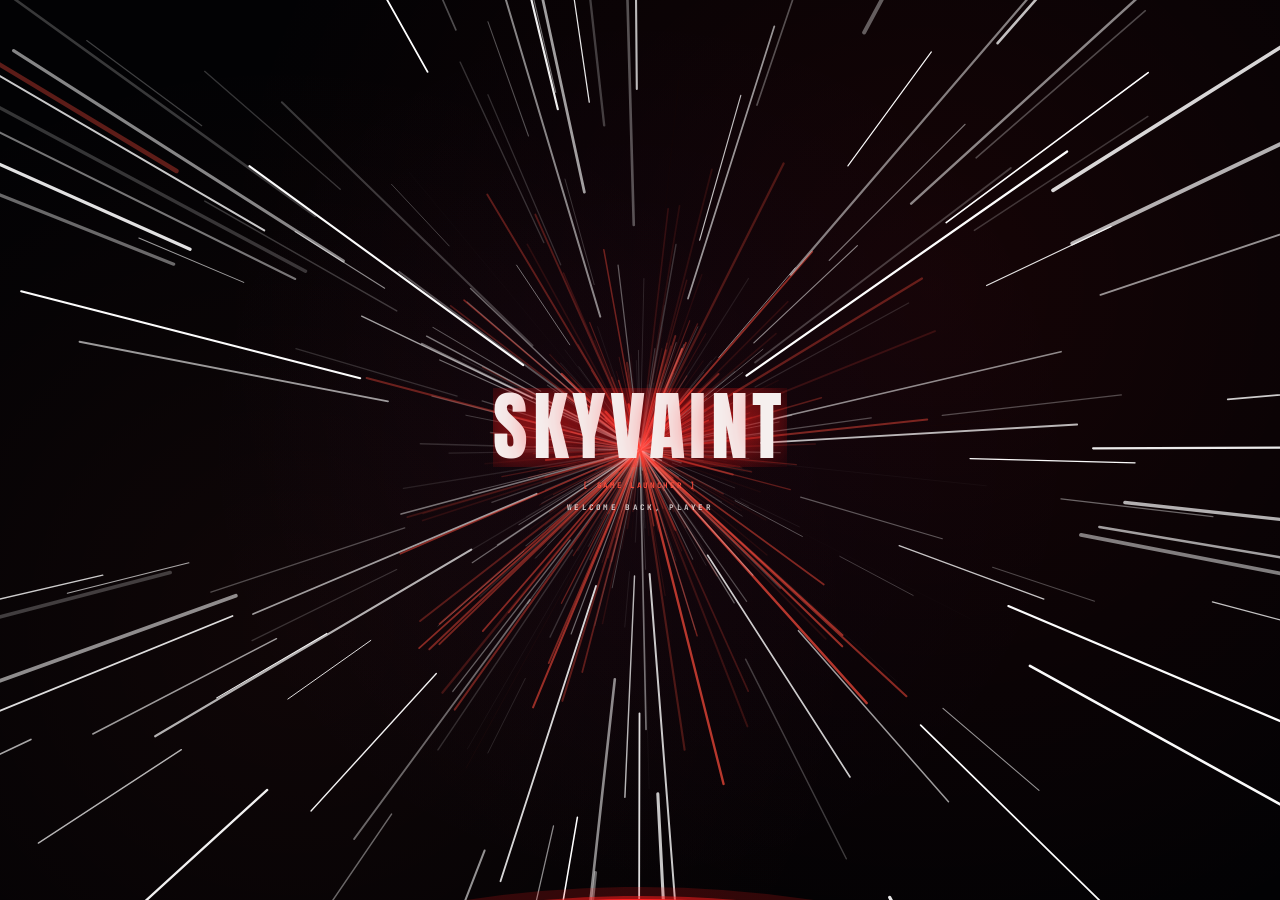
==== commit 4dc1cc94: "v2.6 work in progress: music handler, widgets, side panel, effects, continue strip, presence builder" ====
--- a/wwwroot/index.html
+++ b/wwwroot/index.html
@@ -56,6 +56,7 @@
     </div>
   </section>
 
+  <div id="continue"><div class="cs-label tag"></div><div class="cs-view"><div class="cs-run"></div></div></div>
   <div id="ticker"><div class="ticker-run" id="tickerRun"></div></div>
   <footer id="hints"></footer>
 </main>
@@ -126,6 +127,10 @@
 <script src="js/details.js"></script>
 <script src="js/dev.js"></script>
 <script src="js/syspanel.js"></script>
+<script src="js/music.js"></script>
+<script src="js/widgets.js"></script>
+<script src="js/discordrp.js"></script>
+<script src="js/social.js"></script>
 <script>SV.host.send('ready'); // everything above is loaded, so the shell's reply can use all of it</script>
 </body>
 </html>
--- a/wwwroot/css/style.css
+++ b/wwwroot/css/style.css
@@ -1039,13 +1039,14 @@
   background: repeating-conic-gradient(from 100deg at 0 0, rgba(255, 255, 255, .07) 0deg 3deg, transparent 3deg 9deg, rgba(var(--a), .07) 9deg 11deg, transparent 11deg 17deg);
   -webkit-mask: radial-gradient(circle at 0 0, #000, transparent 75%); mask: radial-gradient(circle at 0 0, #000, transparent 75%); animation: rays 22s ease-in-out infinite alternate; }
 @keyframes rays { from { transform: rotate(-4deg); } to { transform: rotate(5deg); } }
-body.lx-dust .lx-dust { opacity: calc(.7 * var(--light));
+/* dust: a tile of specks on an oversized layer that moves with transform (no repaint every frame) */
+body.lx-dust .lx-dust { opacity: calc(.7 * var(--light)); inset: -30rem 0 0 -34rem; will-change: transform;
   background-image: radial-gradient(1.5px 1.5px at 12% 22%, rgba(255, 255, 255, .7), transparent), radial-gradient(1px 1px at 33% 68%, rgba(255, 255, 255, .5), transparent),
     radial-gradient(2px 2px at 57% 38%, rgba(var(--a2), .7), transparent), radial-gradient(1px 1px at 72% 82%, rgba(255, 255, 255, .6), transparent),
     radial-gradient(1.5px 1.5px at 88% 14%, rgba(255, 255, 255, .5), transparent), radial-gradient(1px 1px at 45% 8%, rgba(var(--a), .8), transparent),
     radial-gradient(1.5px 1.5px at 22% 92%, rgba(255, 255, 255, .45), transparent), radial-gradient(1px 1px at 95% 55%, rgba(255, 255, 255, .55), transparent);
   background-size: 34rem 30rem; animation: dust 40s linear infinite; }
-@keyframes dust { from { background-position: 0 0; } to { background-position: 34rem -30rem; } }
+@keyframes dust { from { transform: translate(0, 0); } to { transform: translate(34rem, -30rem); } }
 body.lx-breathe .lx-edge { opacity: var(--light); box-shadow: inset 0 0 8rem rgba(var(--a), .35); animation: breathe 4.5s ease-in-out infinite; }
 @keyframes breathe { 0%, 100% { opacity: calc(.25 * var(--light)); } 50% { opacity: calc(.9 * var(--light)); } }
 body.lx-flare .lx-flare { opacity: calc(.6 * var(--light)); mix-blend-mode: screen;
@@ -1054,21 +1055,49 @@
     radial-gradient(4rem circle at calc(50% + (50% - var(--mx)) * .5) calc(50% + (50% - var(--my)) * .5), rgba(var(--a), .18), transparent 70%); }
 body.lx-bloom #gTitle, body.lx-bloom .rails-now, body.lx-bloom .dt-cap h2 { text-shadow: 0 0 1.4rem rgba(var(--a), calc(.55 * var(--light))), 0 0 3.5rem rgba(var(--a), calc(.3 * var(--light))); }
 body.lx-bloom .tile.on .tile-in, body.lx-bloom .btn.focus { box-shadow: 0 0 2.2rem rgba(var(--a), calc(.5 * var(--light))); }
-body.lx-sweep .tile.on .tile-in::before, body.lx-sweep #hero::before { content: ''; position: absolute; inset: 0; z-index: 3; pointer-events: none;
-  background: linear-gradient(105deg, transparent 35%, rgba(255, 255, 255, .22) 48%, rgba(255, 255, 255, .05) 55%, transparent 65%); background-size: 250% 100%; animation: lightSweep 3.8s ease-in-out infinite; }
-@keyframes lightSweep { 0%, 55% { background-position: 150% 0; } 100% { background-position: -100% 0; } }
+/* sweep: a light streak that slides across with transform */
+body.lx-sweep .tile.on .tile-in::before, body.lx-sweep #hero::before { content: ''; position: absolute; top: 0; bottom: 0; left: -60%; width: 60%; z-index: 3; pointer-events: none;
+  background: linear-gradient(105deg, transparent, rgba(255, 255, 255, .2) 45%, rgba(255, 255, 255, .05) 60%, transparent); animation: lightSweep 3.8s ease-in-out infinite; will-change: transform; }
+@keyframes lightSweep { 0%, 55% { transform: translateX(0); } 100% { transform: translateX(270%); } }
 body.perf-smooth #lightfx i { mix-blend-mode: normal !important; }
 body.calm #lightfx, body.no-motion .lx-rays, body.no-motion .lx-dust { animation: none; }
 
 /* ============================================================ 2.5: intro video + video backdrop */
-#intro { position: fixed; inset: 0; z-index: 3000; background: #000; display: grid; place-items: center; transition: opacity .45s; }
-#intro video { width: 100%; height: 100%; object-fit: cover; }
-#intro .tag { position: absolute; right: 2rem; bottom: 1.6rem; opacity: .7; }
-#intro.out { opacity: 0; }
-#bgvideo { position: fixed; inset: 0; width: 100vw; height: 100vh; object-fit: cover; z-index: 0; display: none; }
-body.has-video #bgvideo { display: block; }
+/* full-screen videos: intro, transitions */
+.fullvid { position: fixed; inset: 0; z-index: 3000; background: #000; display: grid; place-items: center; opacity: 0; transition: opacity .25s; pointer-events: none; }
+.fullvid.in { opacity: 1; }
+.fullvid.intro { pointer-events: auto; transition: opacity .45s; }
+.fullvid.transvid { z-index: 2100; background: transparent; }
+.fullvid video { width: 100%; height: 100%; object-fit: cover; }
+.fullvid .tag { position: absolute; right: 2rem; bottom: 1.6rem; opacity: .7; }
+.fullvid.out { opacity: 0; }
+/* video backdrop: the videos sit under the animated backdrop, which is laid over them (blend chosen in settings) */
+video.bgvid { position: fixed; inset: 0; width: 100vw; height: 100vh; object-fit: cover; z-index: 0; display: none; filter: var(--vfilter); }
+body.has-video video.bgvid[src] { display: block; }
+#bgpicvideo { opacity: var(--picvop, .45); }
 body.has-video #bg { opacity: var(--bgmix, .45); }
-body[data-mode=mini] #bgvideo { display: none; }
+body.has-video[data-vblend=screen] #bg { mix-blend-mode: screen; }
+body.has-video[data-vblend=lighten] #bg { mix-blend-mode: lighten; }
+body.has-video[data-vblend=overlay] #bg { mix-blend-mode: overlay; }
+body.has-video[data-vblend=soft] #bg { mix-blend-mode: soft-light; }
+body[data-mode=mini] video.bgvid { display: none; }
+/* game launch video */
+#launchfx .lf-video { position: absolute; inset: 0; width: 100%; height: 100%; object-fit: cover; z-index: 0; }
+#launchfx.has-video .lf-slabs { display: none; }
+#launchfx.has-video .lf-mid { position: relative; z-index: 2; }
+#launchfx.video-only .lf-mid, #launchfx.video-only .lf-banner { opacity: 0; }
+/* more lighting */
+body.lx-rim .lx-rim { opacity: var(--light); height: .25rem; bottom: auto; background: radial-gradient(30rem 100% at var(--mx) 0, var(--glowc), transparent 70%); box-shadow: 0 0 2rem var(--glowc); }
+body.lx-bars .lx-bars { opacity: 1; background: linear-gradient(#000 var(--barsize), transparent var(--barsize), transparent calc(100% - var(--barsize)), #000 calc(100% - var(--barsize))); }
+body.lx-beat .lx-beat { opacity: calc(var(--beat, 0) * var(--light)); box-shadow: inset 0 0 10rem var(--glowc); transition: opacity .08s linear; }
+body.lx-parallax #shelf { transform: translate(calc(var(--px, 0) * -1.2rem), calc(var(--py, 0) * -.6rem)); }
+body.lx-parallax #hero { translate: calc(var(--px, 0) * 1.6rem) calc(var(--py, 0) * .9rem); }
+body.lx-parallax #shelf, body.lx-parallax #hero { transition: transform .25s ease-out, translate .25s ease-out; }
+body.lx-reflect .tile.on::after { content: ''; position: absolute; left: 0; right: 0; top: 100%; height: 45%; pointer-events: none; background: inherit;
+  -webkit-box-reflect: none; background-image: linear-gradient(rgba(var(--a), .25), transparent); filter: blur(.6rem); opacity: .7; }
+body.lx-chromaHover .tile.on .tile-in, body.lx-chromaHover .btn.focus { filter: drop-shadow(.12rem 0 0 rgba(255, 0, 70, .55)) drop-shadow(-.12rem 0 0 rgba(0, 225, 255, .55)); }
+body.lx-grainAnim .fx-tex { animation: grainShift .5s steps(4) infinite; }
+@keyframes grainShift { 25% { transform: translate(-1%, 1%); } 50% { transform: translate(1%, -1%); } 75% { transform: translate(-1%, -1%); } }
 
 /* ============================================================ 2.5: new rows, dev hub, ccu */
 .rail-card.icon { width: 12.5rem; }
@@ -1167,3 +1196,152 @@
 .sp-btns { display: flex; gap: .5rem; }
 .sp-btns .btn { flex: 1; }
 .row.editing { border-left: .22rem solid var(--accent); background: rgba(var(--a), .08); }
+
+/* ============================================================ 2.6: more transition styles */
+body[data-trans=curtain] #wipe i { top: 0; bottom: 0; width: 51%; transform: translateX(-102%); }
+body[data-trans=curtain] #wipe i:nth-child(1) { left: 0; }
+body[data-trans=curtain] #wipe i:nth-child(2) { display: none; }
+body[data-trans=curtain] #wipe i:nth-child(3) { left: auto; right: 0; transform: translateX(102%); background: var(--accent); }
+body[data-trans=curtain] #wipe i:nth-child(1) { background: #050303; box-shadow: .3rem 0 2rem rgba(var(--a), .6); }
+body[data-trans=curtain] #wipe.cover i { animation: curtainIn .32s cubic-bezier(.7, 0, .3, 1) both; }
+body[data-trans=curtain] #wipe.held i { transform: none; }
+body[data-trans=curtain] #wipe.open i { animation: curtainIn .45s cubic-bezier(.7, 0, .3, 1) reverse both; }
+@keyframes curtainIn { to { transform: none; } }
+
+body[data-trans=diamond] #wipe i { display: none; }
+body[data-trans=diamond] #wipe b { opacity: 1; background: #050303; clip-path: polygon(50% 50%, 50% 50%, 50% 50%, 50% 50%); }
+body[data-trans=diamond] #wipe.cover b { animation: diamondIn .34s cubic-bezier(.7, 0, .3, 1) both; }
+body[data-trans=diamond] #wipe.held b { clip-path: polygon(50% -60%, 160% 50%, 50% 160%, -60% 50%); }
+body[data-trans=diamond] #wipe.open b { animation: diamondIn .5s cubic-bezier(.3, 0, .2, 1) reverse both; }
+@keyframes diamondIn { to { clip-path: polygon(50% -60%, 160% 50%, 50% 160%, -60% 50%); } }
+
+body[data-trans=blinds] #wipe i { display: none; }
+body[data-trans=blinds] #wipe b { opacity: 1; background: repeating-linear-gradient(90deg, #050303 0 var(--blind, 0%), transparent var(--blind, 0%) 10%); }
+@property --blind { syntax: '<percentage>'; inherits: false; initial-value: 0%; }
+body[data-trans=blinds] #wipe.cover b { animation: blindsIn .3s ease-in both; }
+body[data-trans=blinds] #wipe.held b { --blind: 10%; }
+body[data-trans=blinds] #wipe.open b { animation: blindsIn .45s ease-out reverse both; }
+@keyframes blindsIn { from { --blind: 0%; } to { --blind: 10.2%; } }
+
+body[data-trans=spin] #wipe i { display: none; }
+body[data-trans=spin] #wipe b { opacity: 1; background: conic-gradient(from 0deg, #050303 0 var(--spin, 0deg), transparent var(--spin, 0deg)); }
+@property --spin { syntax: '<angle>'; inherits: false; initial-value: 0deg; }
+body[data-trans=spin] #wipe.cover b { animation: spinIn .34s ease-in both; }
+body[data-trans=spin] #wipe.held b { --spin: 360deg; }
+body[data-trans=spin] #wipe.open b { animation: spinIn .45s ease-out reverse both; }
+@keyframes spinIn { from { --spin: 0deg; } to { --spin: 360deg; } }
+
+body[data-trans=pixel] #wipe i { display: none; }
+body[data-trans=pixel] #wipe b { opacity: 0; background: #050303;
+  -webkit-mask: conic-gradient(#000 25%, transparent 0 50%, #000 0 75%, transparent 0) 0 0 / 4rem 4rem; mask: conic-gradient(#000 25%, transparent 0 50%, #000 0 75%, transparent 0) 0 0 / 4rem 4rem; }
+body[data-trans=pixel] #wipe.cover b { animation: pixelIn .3s steps(3) both; }
+body[data-trans=pixel] #wipe.held b { opacity: 1; -webkit-mask: none; mask: none; }
+body[data-trans=pixel] #wipe.open b { animation: pixelIn .45s steps(4) reverse both; }
+@keyframes pixelIn { 0% { opacity: 0; } 50% { opacity: 1; } 100% { opacity: 1; -webkit-mask-size: 0 0; mask-size: 0 0; -webkit-mask: none; mask: none; } }
+
+body[data-trans=flash] #wipe i { display: none; }
+body[data-trans=flash] #wipe b { background: #fff; }
+body[data-trans=flash] #wipe.cover b { opacity: 1; transition: opacity .12s; }
+body[data-trans=flash] #wipe.open b { opacity: 0; transition: opacity .6s ease-out; }
+
+/* ============================================================ 2.6: continue strip, layout switches, text */
+#continue { flex: none; display: none; align-items: center; gap: 1.2rem; height: calc(5.4rem * var(--css, 1)); margin: 0 -4.5rem; padding: 0 0 0 4.5rem;
+  border-top: 1px solid var(--line); overflow: hidden; }
+#continue.on { display: flex; }
+body[data-strip=continue] #ticker, body[data-strip=none] #ticker, body.no-ticker #ticker { display: none; }
+body[data-strip=ticker] #continue, body[data-strip=none] #continue { display: none !important; }
+.cs-label { flex: none; writing-mode: horizontal-tb; }
+.cs-view { flex: 1; min-width: 0; height: 100%; overflow: hidden; display: flex; align-items: center;
+  -webkit-mask: linear-gradient(90deg, transparent, #000 3rem, #000 calc(100% - 3rem), transparent); mask: linear-gradient(90deg, transparent, #000 3rem, #000 calc(100% - 3rem), transparent); }
+.cs-run { display: flex; gap: .8rem; width: max-content; padding: 0 1rem; }
+.cs-run.loop { animation: csScroll var(--dur, 40s) linear infinite; }
+#continue:hover .cs-run, #continue.held .cs-run { animation-play-state: paused; }
+#continue.held .cs-view { overflow-x: auto; scrollbar-width: none; }
+@keyframes csScroll { to { transform: translateX(-50%); } }
+.cs-card { flex: none; display: flex; align-items: center; gap: .7rem; height: calc(4rem * var(--css, 1)); padding: 0 1rem 0 0; background: rgba(255, 255, 255, .035);
+  border: 1px solid var(--line); border-radius: var(--radius-s); overflow: hidden; text-align: left; transition: border-color .15s, background .15s, transform .15s var(--ease); }
+.cs-card:hover, .cs-card.focus { border-color: var(--accent); background: rgba(var(--a), .12); transform: translateY(-.15rem); }
+.cs-card.live { box-shadow: inset 0 -.18rem 0 #3ddc84; }
+.cs-art { position: relative; width: calc(7rem * var(--css, 1)); height: 100%; overflow: hidden; flex: none; }
+.cs-art > img, .cs-art > canvas, .cs-art > .anim-vslot, .cs-art > .mesh { position: absolute; inset: 0; width: 100%; height: 100%; object-fit: cover; }
+.cs-meta { display: flex; flex-direction: column; gap: .3rem; max-width: 12rem; }
+.cs-meta b { font: calc(.95rem * var(--css, 1))/1.1 var(--display); letter-spacing: .02em; text-transform: uppercase; white-space: nowrap; overflow: hidden; text-overflow: ellipsis; }
+.cs-meta small { font: 700 .52rem/1 var(--mono); letter-spacing: .12em; color: var(--muted); white-space: nowrap; }
+body.overlaid .cs-run, body.calm .cs-run, body.no-motion .cs-run { animation-play-state: paused; }
+
+body.no-heronum .hero-num, body.no-stats #gStats, body.no-tags .tag-row, body.no-hints #hints, body.no-shelflabel #shelfLabel,
+body.no-filters #filters, body.no-profilename #profileName, body.no-clock #clock { display: none !important; }
+
+/* title styles */
+#gTitle { font-size: calc(6.6rem * var(--titlescale, 1)); letter-spacing: calc(.005em + var(--titlespace, 0em)); }
+body[data-titlecase=none] #gTitle, body[data-titlecase=none] .hero-cap b { text-transform: none; }
+body[data-tagcase=none] .tag { text-transform: none; }
+body[data-titlestyle=solid] #gTitle { background: none; color: var(--text); }
+body[data-titlestyle=accent] #gTitle { background: none; color: var(--accent); }
+body[data-titlestyle=outline] #gTitle { background: none; color: transparent; -webkit-text-stroke: .14rem var(--text); }
+body[data-titlestyle=glow] #gTitle { background: none; color: #fff; text-shadow: 0 0 .6rem var(--accent), 0 0 2rem var(--accent), 0 0 4rem rgba(var(--a), .6); }
+body[data-titlestyle=split] #gTitle { background: linear-gradient(var(--text) 52%, var(--accent) 52%); -webkit-background-clip: text; background-clip: text; color: transparent; }
+.stat span, .tag, .btn, .row-l small, .cs-meta small { font-size-adjust: none; }
+.info, .sheet, .menu, #rails, .dt-main { zoom: var(--textscale, 1); }
+
+/* ============================================================ 2.6: now playing */
+.np-pill { display: none; align-items: center; gap: .6rem; max-width: 16rem; height: 2.6rem; padding: 0 .9rem 0 .25rem; border: 1px solid var(--line); background: rgba(255, 255, 255, .04);
+  border-radius: 99rem; margin-right: .4rem; transition: border-color .15s, background .15s; }
+.np-pill.on { display: inline-flex; }
+.np-pill:hover { border-color: var(--accent); background: rgba(var(--a), .12); }
+.np-art { width: 2.1rem; height: 2.1rem; border-radius: 50%; overflow: hidden; flex: none; display: grid; place-items: center; background: rgba(var(--a), .25); }
+.np-art img { width: 100%; height: 100%; object-fit: cover; }
+.np-pill.playing .np-art { animation: npSpin 12s linear infinite; }
+@keyframes npSpin { to { transform: rotate(360deg); } }
+.np-art svg, .npp-art svg { width: 1.1rem; height: 1.1rem; fill: none; stroke: currentColor; stroke-width: 1.7; }
+.np-txt { display: flex; flex-direction: column; min-width: 0; text-align: left; line-height: 1.1; }
+.np-txt b { font: 700 .72rem/1.15 var(--body); white-space: nowrap; overflow: hidden; text-overflow: ellipsis; max-width: 10rem; }
+.np-txt small { font: 700 .55rem/1.2 var(--mono); letter-spacing: .08em; color: var(--muted); white-space: nowrap; overflow: hidden; text-overflow: ellipsis; max-width: 10rem; }
+.np-eq { display: flex; align-items: flex-end; gap: 2px; height: .9rem; flex: none; }
+.np-eq em { width: 3px; height: 30%; background: var(--accent2); border-radius: 2px; }
+.np-pill.playing .np-eq em { animation: npEq .9s ease-in-out infinite; }
+.np-pill.playing .np-eq em:nth-child(2) { animation-delay: -.3s; }
+.np-pill.playing .np-eq em:nth-child(3) { animation-delay: -.6s; }
+@keyframes npEq { 0%, 100% { height: 25%; } 50% { height: 100%; } }
+#nppop { position: fixed; z-index: 41; width: 21rem; padding: 1.1rem; background: color-mix(in srgb, var(--bg) 90%, white); border: 1px solid var(--line-hot); border-radius: var(--radius);
+  box-shadow: 0 1.2rem 3rem rgba(0, 0, 0, .6); opacity: 0; pointer-events: none; transform: translateY(-.5rem); transition: opacity .18s, transform .22s var(--ease); }
+#nppop.on { opacity: 1; pointer-events: auto; transform: none; }
+.npp-top { display: flex; gap: .9rem; align-items: center; }
+.npp-art { width: 5.2rem; height: 5.2rem; flex: none; border-radius: var(--radius-s); overflow: hidden; background: rgba(var(--a), .25); display: grid; place-items: center; box-shadow: 0 .5rem 1.4rem rgba(0, 0, 0, .5); }
+.npp-art img { width: 100%; height: 100%; object-fit: cover; }
+.npp-info { min-width: 0; display: flex; flex-direction: column; gap: .3rem; }
+.npp-title { font: 1.2rem/1.1 var(--display); letter-spacing: .02em; display: -webkit-box; -webkit-line-clamp: 2; -webkit-box-orient: vertical; overflow: hidden; }
+.npp-artist { font: 600 .78rem/1.3 var(--body); color: var(--muted); white-space: nowrap; overflow: hidden; text-overflow: ellipsis; }
+.npp-bar { margin: 1rem 0 .4rem; }
+.npp-bar i { display: block; height: .35rem; border-radius: 99rem; background: rgba(255, 255, 255, .1); overflow: hidden; }
+.npp-bar.seek i { cursor: pointer; }
+.npp-bar em { display: block; height: 100%; background: linear-gradient(90deg, var(--accent2), var(--accent)); transition: width .5s linear; }
+.npp-times { display: flex; justify-content: space-between; margin-top: .35rem; font: 700 .55rem/1 var(--mono); color: var(--muted); letter-spacing: .08em; }
+.npp-ctl { display: flex; justify-content: center; align-items: center; gap: 1rem; margin: .5rem 0 .8rem; }
+.npp-ctl button { width: 2.4rem; height: 2.4rem; border-radius: 50%; display: grid; place-items: center; border: 1px solid var(--line); }
+.npp-ctl button.big { width: 3rem; height: 3rem; background: var(--accent); color: var(--on-accent); border: 0; }
+.npp-ctl button:hover:not(:disabled) { border-color: var(--accent); transform: scale(1.06); }
+.npp-ctl button:disabled { opacity: .35; }
+.npp-ctl svg { width: 1.1rem; height: 1.1rem; fill: currentColor; }
+.npp-vol { display: flex; align-items: center; gap: .6rem; margin-top: .4rem; font: 700 .55rem/1 var(--mono); letter-spacing: .12em; color: var(--muted); }
+.npp-vol span { width: 2rem; }
+.npp-vol input { flex: 1; appearance: none; height: .35rem; border-radius: 99rem; background: rgba(255, 255, 255, .12); cursor: pointer; }
+.npp-vol input::-webkit-slider-thumb { appearance: none; width: .9rem; height: .9rem; border-radius: 50%; background: var(--accent); }
+.npp-vol b { width: 2.6rem; text-align: right; color: var(--text); }
+body[data-mode=mini] #nppop { display: none; }
+
+/* ============================================================ 2.6: Discord presence preview */
+.rp-preview { margin: .4rem 0 1rem; }
+.rp-card { margin-top: .6rem; padding: 1rem 1.1rem; background: #232428; border-radius: .7rem; color: #dbdee1; font-family: 'gg sans', 'Segoe UI', sans-serif; max-width: 26rem; }
+.rp-card > small { display: block; font: 700 .68rem/1 'Segoe UI', sans-serif; color: #b5bac1; letter-spacing: .02em; margin-bottom: .6rem; }
+.rp-body { display: flex; gap: .9rem; align-items: center; }
+.rp-big { position: relative; width: 5.6rem; height: 5.6rem; border-radius: .5rem; background: #4e5058 center / cover; flex: none; }
+.rp-big i { position: absolute; right: -.35rem; bottom: -.35rem; width: 1.9rem; height: 1.9rem; border-radius: 50%; border: .2rem solid #232428; background: #4e5058 center / cover; }
+.rp-lines { display: flex; flex-direction: column; gap: .2rem; min-width: 0; }
+.rp-lines b { font: 700 .9rem/1.2 'Segoe UI', sans-serif; color: #f2f3f5; }
+.rp-lines span { font: 400 .82rem/1.3 'Segoe UI', sans-serif; white-space: nowrap; overflow: hidden; text-overflow: ellipsis; }
+.rp-time { color: #23a55a; }
+.rp-btn { margin-top: .6rem; padding: .5rem; text-align: center; background: #4e5058; border-radius: .25rem; font: 600 .82rem/1 'Segoe UI', sans-serif; color: #fff; }
+.rp-note { display: block; margin-top: .5rem; font: 600 .62rem/1.4 var(--body); color: var(--muted); }
+.rp-vars code { padding: .05rem .3rem; background: rgba(255, 255, 255, .08); border-radius: .2rem; }
+.set-search { width: 100%; margin: .2rem 0 .8rem; }
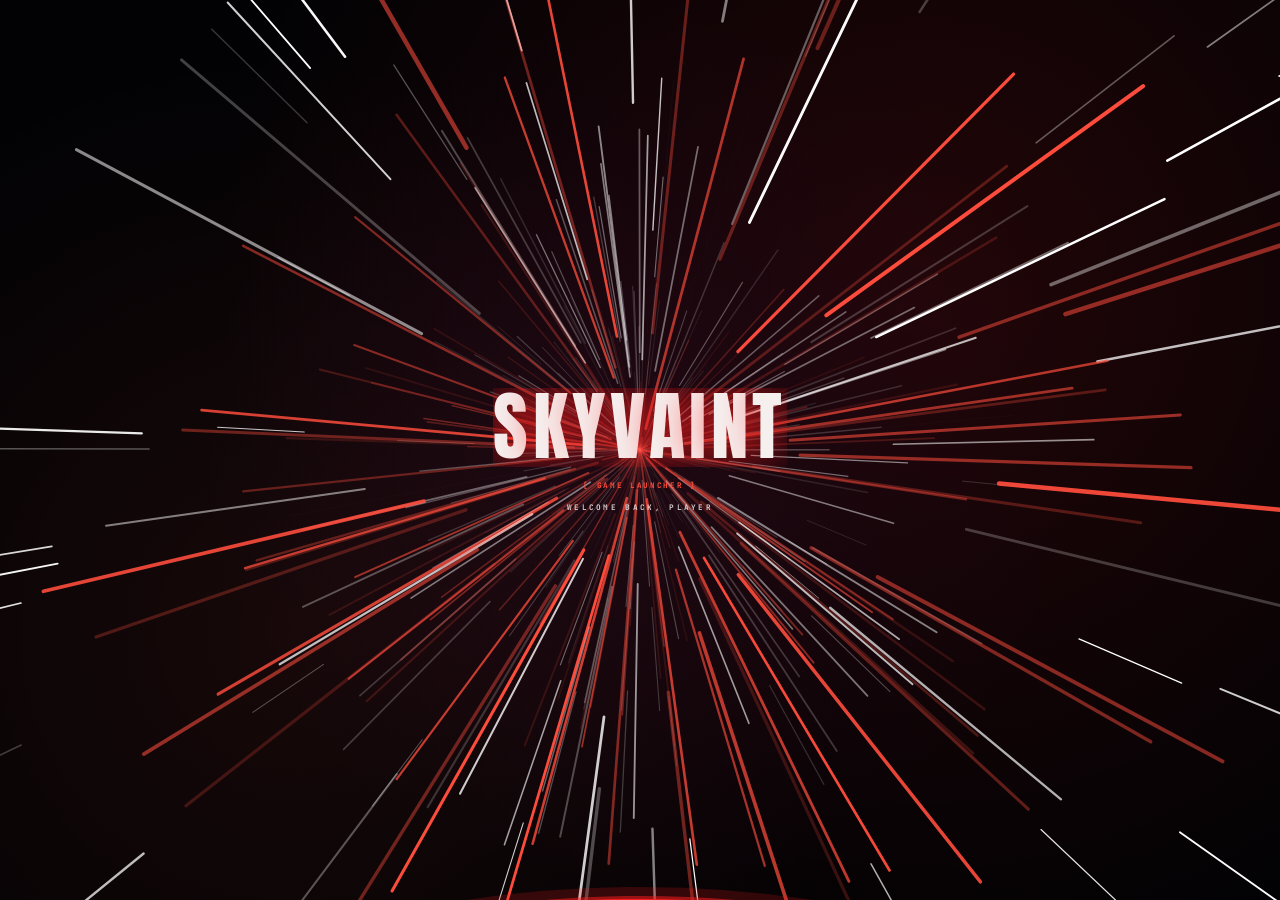
==== commit ed9e349f: "v2.6: Budokai + Parsec, profiles at start, add-on settings, themes shop, care - Budokai Tenkaichi 3 " ====
--- a/wwwroot/index.html
+++ b/wwwroot/index.html
@@ -113,7 +113,9 @@
 <script src="js/i18n.js"></script>
 <script src="js/app.js"></script>
 <script src="js/effects.js"></script>
+<script src="js/videoguard.js"></script>
 <script src="js/accounts.js"></script>
+<script src="js/budokai.js"></script>
 <script src="js/clips.js"></script>
 <script src="js/discover.js"></script>
 <script src="js/quests.js"></script>
@@ -131,6 +133,9 @@
 <script src="js/widgets.js"></script>
 <script src="js/discordrp.js"></script>
 <script src="js/social.js"></script>
+<script src="js/themes.js"></script>
+<script src="js/care.js"></script>
+<script src="js/features.js"></script>
 <script>SV.host.send('ready'); // everything above is loaded, so the shell's reply can use all of it</script>
 </body>
 </html>
--- a/wwwroot/css/style.css
+++ b/wwwroot/css/style.css
@@ -1345,3 +1345,70 @@
 .rp-note { display: block; margin-top: .5rem; font: 600 .62rem/1.4 var(--body); color: var(--muted); }
 .rp-vars code { padding: .05rem .3rem; background: rgba(255, 255, 255, .08); border-radius: .2rem; }
 .set-search { width: 100%; margin: .2rem 0 .8rem; }
+
+/* SELECT AVATAR */
+.pcards.outfits .pcard-art { height: 13rem; }
+.outfit-art { background-size: contain; background-repeat: no-repeat; background-position: center bottom; }
+.avatar-head { position: relative; width: 4rem; height: 4rem; overflow: hidden; border-radius: var(--radius); clip-path: var(--clip); --cut: .4rem; flex: none; margin-right: 1rem; background: var(--panel); }
+.avatar-head .face { position: absolute; inset: 0; width: 100%; height: 100%; object-fit: cover; }
+.avatar-head .initial { position: absolute; inset: 0; display: grid; place-items: center; font: 700 1.6rem/1 var(--display); }
+.avatar-chip { width: 1.4rem; height: 1.4rem; object-fit: contain; vertical-align: middle; margin: -.3rem .5rem -.3rem -.2rem; background: rgba(255, 255, 255, .08); border-radius: .2rem; }
+.avatar-note { margin-top: .8rem; }
+
+/* Budokai picker */
+.bt-art { position: absolute; inset: 0; width: 100%; height: 100%; object-fit: cover; }
+.bt-tag { position: absolute; left: .5rem; bottom: .45rem; font: 700 .6rem/1 var(--mono); letter-spacing: .14em; padding: .25rem .4rem; background: rgba(0, 0, 0, .55); color: var(--text); border-radius: .2rem; }
+.bt-friends { margin-top: .5rem; }
+.bt-code { min-width: 26rem; text-align: center; }
+.bt-code-big { font: 700 3.2rem/1.1 var(--mono); letter-spacing: .18em; margin: 1rem 0; color: var(--accent); user-select: all; }
+
+/* SHOP */
+.shop-art { position: absolute; inset: 0; background: var(--s3); }
+.shop-art .mesh { opacity: .85; }
+.shop-sw { position: absolute; left: .5rem; bottom: .5rem; display: flex; gap: .25rem; }
+.shop-sw i { width: .9rem; height: .9rem; border-radius: 50%; border: 1px solid rgba(255, 255, 255, .35); }
+.shop-sw i:nth-child(1) { background: var(--s1); } .shop-sw i:nth-child(2) { background: var(--s2); } .shop-sw i:nth-child(3) { background: var(--s3); }
+.shop-top { margin: .4rem 0 .2rem; }
+/* setup wizard */
+.wizard { max-width: 62rem; }
+.wz-list { display: grid; grid-template-columns: 1fr 1fr; gap: .5rem 1.2rem; margin: 1rem 0; }
+.wz-item { display: grid; grid-template-columns: 1.6rem 1fr auto; grid-template-rows: auto auto; align-items: center; column-gap: .6rem; padding: .6rem .8rem; background: rgba(255, 255, 255, .04); border-radius: var(--radius); }
+.wz-item i { grid-row: span 2; font: 700 1.1rem/1 var(--mono); font-style: normal; color: var(--muted); text-align: center; }
+.wz-item.ok i { color: #3ddc84; } .wz-item.no i { color: var(--accent); }
+.wz-item small { grid-column: 2; font: 700 .58rem/1.2 var(--mono); letter-spacing: .14em; color: var(--muted); }
+.wz-item .btn { grid-row: span 2; }
+.wz-profiles { display: grid; grid-template-columns: repeat(3, 1fr); gap: 1rem; margin: 1rem 0; }
+.wz-prof { text-align: left; padding: 1.1rem; background: rgba(255, 255, 255, .04); border-radius: var(--radius); border: 1px solid transparent; display: grid; gap: .5rem; position: relative; }
+.wz-prof.on { border-color: var(--accent); background: rgba(var(--a), .12); }
+.wz-prof b { font: 400 1.4rem/1 var(--display); letter-spacing: .04em; }
+.wz-prof small { color: var(--muted); line-height: 1.4; }
+.wz-prof em { position: absolute; top: .7rem; right: .8rem; font: 700 .55rem/1 var(--mono); letter-spacing: .14em; color: var(--accent); font-style: normal; }
+
+.bt-unpack { position: fixed; left: 50%; bottom: 3rem; transform: translateX(-50%); z-index: 4000; min-width: 22rem; padding: 1rem 1.2rem; background: var(--panel); border-radius: var(--radius); box-shadow: 0 1rem 3rem rgba(0, 0, 0, .5); display: grid; gap: .4rem; }
+.bt-unpack span { font: 700 .8rem/1 var(--mono); color: var(--accent); }
+.bt-unpack i { display: block; height: .3rem; background: rgba(255, 255, 255, .08); border-radius: .2rem; overflow: hidden; }
+.bt-unpack em { display: block; height: 100%; width: 0; background: var(--accent); transition: width .3s; }
+
+.bt-steps { margin: .4rem 0 .2rem 1.2rem; padding: 0; display: grid; gap: .45rem; text-align: left; line-height: 1.4; }
+.bt-steps b { color: var(--accent); }
+.bt-parsec { max-width: 34rem; }
+
+.wz-suites { display: grid; grid-template-columns: 1fr 1fr; gap: .6rem; margin-bottom: .9rem; }
+.wz-suites > .tag { grid-column: 1 / -1; }
+.wz-suite { display: grid; grid-template-columns: 1.6rem 1fr; gap: .1rem .6rem; align-items: center; text-align: left; padding: .75rem .9rem; border-radius: var(--radius); border: 1px solid rgba(255, 255, 255, .1); background: rgba(255, 255, 255, .03); color: inherit; cursor: pointer; }
+.wz-suite i { grid-row: span 2; width: 1.3rem; height: 1.3rem; border-radius: .3rem; border: 2px solid rgba(255, 255, 255, .35); display: grid; place-items: center; font-style: normal; font-weight: 800; color: #fff; }
+.wz-suite.on { border-color: var(--accent); background: color-mix(in srgb, var(--accent) 14%, transparent); }
+.wz-suite.on i { background: var(--accent); border-color: var(--accent); }
+.wz-suite b { font-size: .9rem; letter-spacing: .04em; }
+.wz-suite small { opacity: .65; line-height: 1.35; }
+.prof-overlay { backdrop-filter: blur(14px); }
+.prof-cards { display: flex; flex-wrap: wrap; gap: 1rem; justify-content: center; padding: 1rem 0 .5rem; }
+.prof-card { width: 10.5rem; display: grid; gap: .35rem; justify-items: center; padding: .8rem .6rem 1rem; border-radius: var(--radius); border: 2px solid transparent; background: rgba(255, 255, 255, .04); color: inherit; cursor: pointer; transition: transform .18s, border-color .18s; }
+.prof-card.focus, .prof-card:hover { border-color: var(--accent); transform: translateY(-4px) scale(1.03); }
+.prof-art { width: 7.5rem; height: 7.5rem; border-radius: 50%; display: grid; place-items: center; overflow: hidden; box-shadow: 0 .6rem 1.6rem rgba(0, 0, 0, .45); background: rgba(255, 255, 255, .06); }
+.prof-art b { font-size: 3rem; font-weight: 800; color: #fff; text-shadow: 0 .2rem .8rem rgba(0, 0, 0, .5); }
+.prof-art .prof-pic, .prof-art img, .prof-art video { width: 100%; height: 100%; object-fit: cover; }
+.prof-card span { font-weight: 800; letter-spacing: .05em; }
+.prof-card small { opacity: .6; font-size: .72rem; letter-spacing: .08em; }
+.prof-card.now small { color: var(--accent); opacity: 1; }
+.prof-card.add .prof-art { border: 2px dashed rgba(255, 255, 255, .25); background: transparent; }
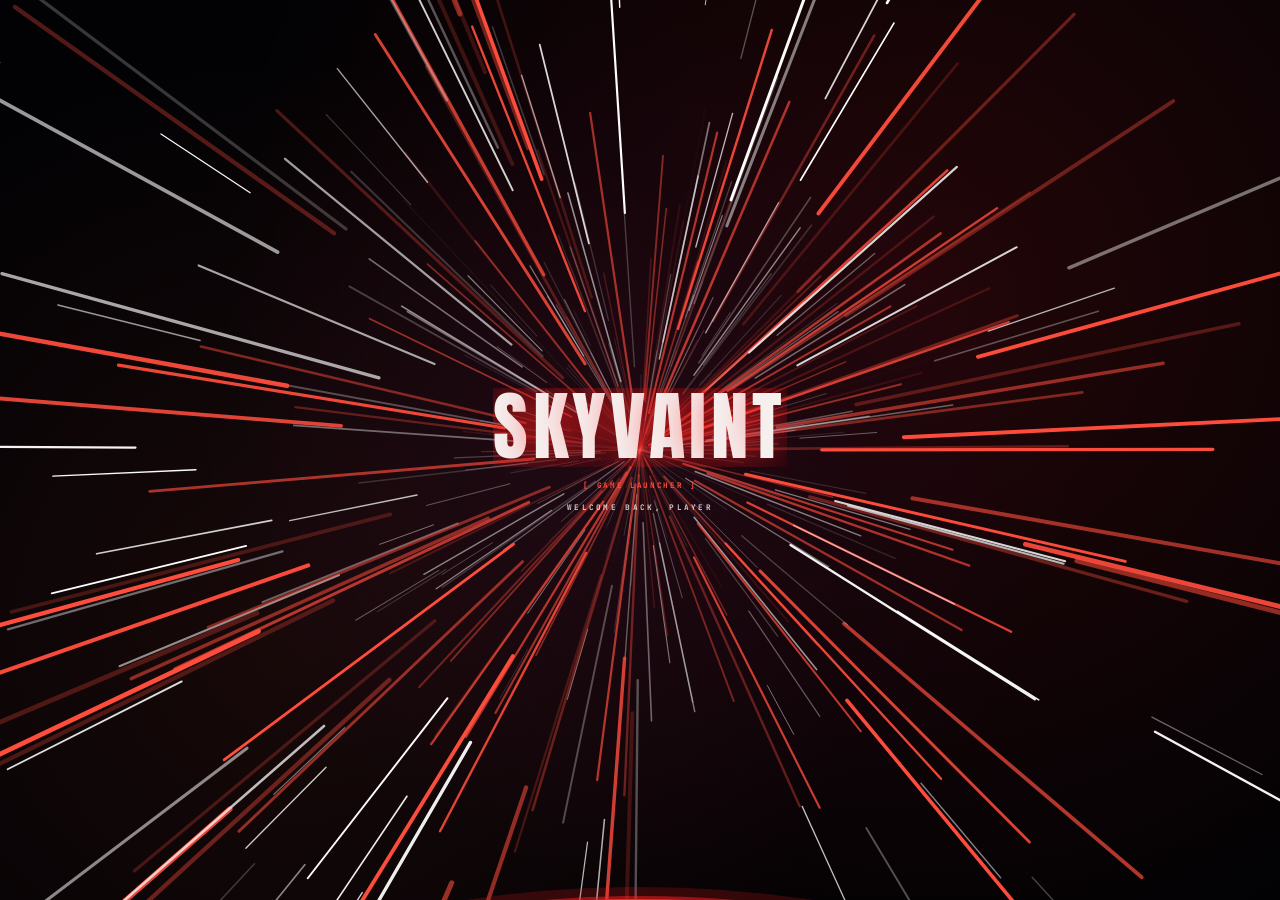
==== commit b1c71f7e: "Merge main (2.5.0 setup check, release workflow, 2.5.1 black-screen fix) into 2.7.0 Kept from both s" ====
--- a/wwwroot/index.html
+++ b/wwwroot/index.html
@@ -121,6 +121,7 @@
 <script src="js/quests.js"></script>
 <script src="js/nexus.js"></script>
 <script src="js/updates.js"></script>
+<script src="js/setup.js"></script>
 <script src="js/title.js"></script>
 <script src="js/rails.js"></script>
 <script src="js/lists.js"></script>
--- a/wwwroot/css/style.css
+++ b/wwwroot/css/style.css
@@ -1412,3 +1412,11 @@
 .prof-card small { opacity: .6; font-size: .72rem; letter-spacing: .08em; }
 .prof-card.now small { color: var(--accent); opacity: 1; }
 .prof-card.add .prof-art { border: 2px dashed rgba(255, 255, 255, .25); background: transparent; }
+
+/* Now playing: just the spinning cover in a circle; the song name slides out on hover (or keyboard focus). */
+.np-pill { max-width: 2.6rem; width: auto; gap: 0; padding: 0 .2rem; overflow: hidden;
+  transition: max-width .35s cubic-bezier(.2, .8, .2, 1), padding .35s, gap .35s, border-color .15s, background .15s; }
+.np-pill .np-txt, .np-pill .np-eq { max-width: 0; opacity: 0; transition: max-width .35s cubic-bezier(.2, .8, .2, 1), opacity .2s; }
+.np-pill:hover, .np-pill:focus-visible { max-width: 16rem; gap: .6rem; padding: 0 .9rem 0 .25rem; }
+.np-pill:hover .np-txt, .np-pill:focus-visible .np-txt { max-width: 10rem; opacity: 1; transition-delay: 0s, .08s; }
+.np-pill:hover .np-eq, .np-pill:focus-visible .np-eq { max-width: 1.2rem; opacity: 1; }
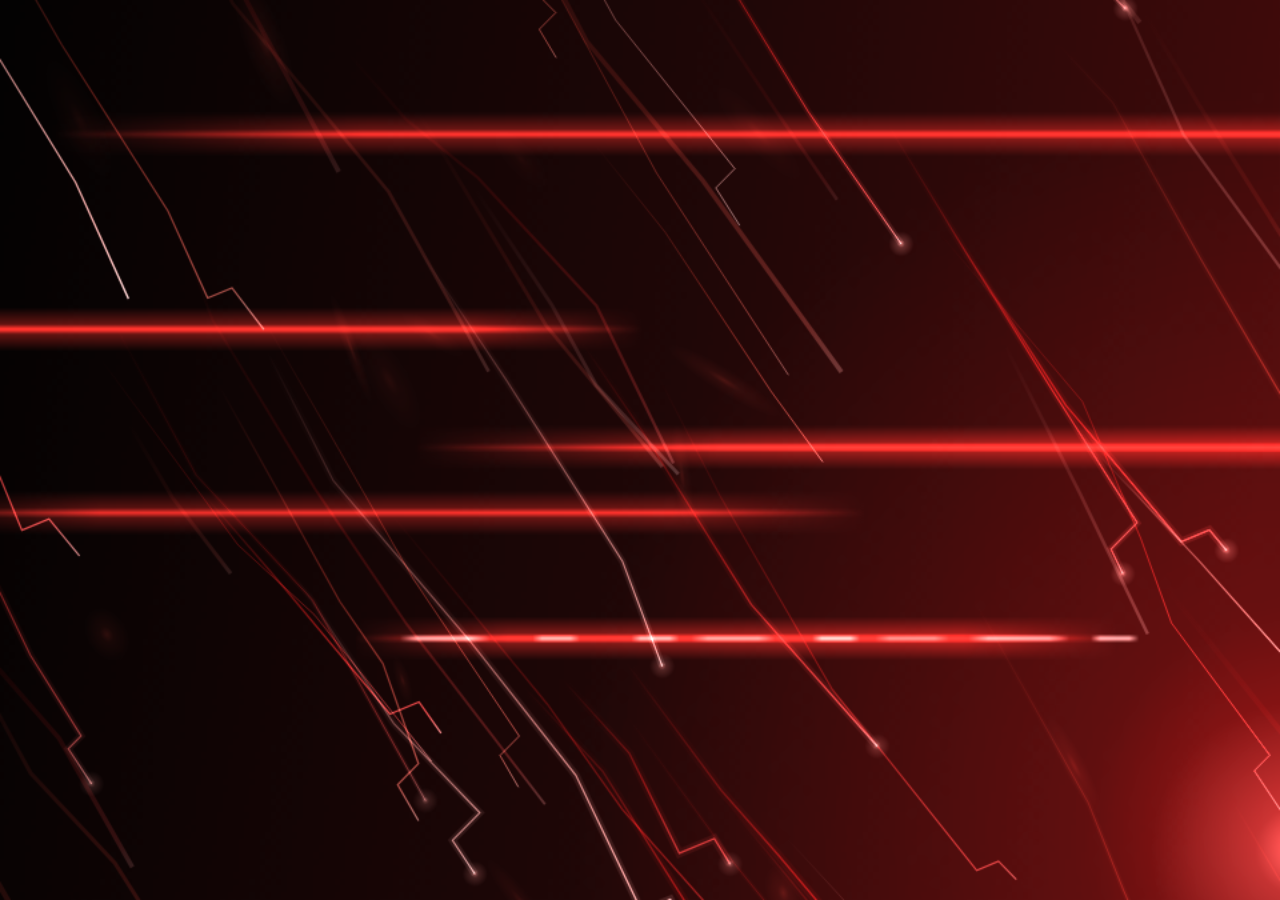
==== commit b7626ab4: "v2.8: lighter launcher, reworked UI, neon opening, logon start Memory and performance - Close the We" ====
--- a/wwwroot/index.html
+++ b/wwwroot/index.html
@@ -4,10 +4,26 @@
 <meta charset="utf-8">
 <meta name="viewport" content="width=device-width,initial-scale=1">
 <title>skyvaint game launcher</title>
-<link rel="preconnect" href="https://fonts.googleapis.com">
-<link rel="preconnect" href="https://fonts.gstatic.com" crossorigin>
-<link rel="stylesheet" href="https://fonts.googleapis.com/css2?family=Anton&family=Bebas+Neue&family=Black+Ops+One&family=JetBrains+Mono:wght@400;700&family=Manrope:wght@400;600;800&family=Orbitron:wght@800&family=Press+Start+2P&family=Rajdhani:wght@700&family=Russo+One&display=swap">
 <link rel="stylesheet" href="css/style.css">
+<link rel="stylesheet" href="css/ui.css">
+<!-- The web fonts never hold up the first picture: right after sign-in the network often isn't up yet. They load
+     behind it, and again as soon as the connection comes up if that first try failed. -->
+<script>
+(() => {
+  const url = 'https://fonts.googleapis.com/css2?family=Anton&family=Bebas+Neue&family=Black+Ops+One&family=JetBrains+Mono:wght@400;700&family=Manrope:wght@400;600;800&family=Orbitron:wght@800&family=Press+Start+2P&family=Rajdhani:wght@700&family=Russo+One&display=swap';
+  let done = false;
+  const load = () => {
+    if (done) return;
+    const l = document.createElement('link');
+    l.rel = 'stylesheet'; l.href = url;
+    l.onload = () => { done = true; };
+    l.onerror = () => l.remove();
+    document.head.append(l);
+  };
+  addEventListener('load', () => setTimeout(load, 0));
+  addEventListener('online', load);
+})();
+</script>
 </head>
 <body data-mode="home" data-input="kb" class="preinit">
 
@@ -108,6 +124,7 @@
 <script src="js/bg.js"></script>
 <script src="js/fx.js"></script>
 <script src="js/space.js"></script>
+<script src="js/intro.js"></script>
 <script src="js/input.js"></script>
 <script src="js/media.js"></script>
 <script src="js/i18n.js"></script>
@@ -137,6 +154,7 @@
 <script src="js/themes.js"></script>
 <script src="js/care.js"></script>
 <script src="js/features.js"></script>
+<script src="js/data.js"></script>
 <script>SV.host.send('ready'); // everything above is loaded, so the shell's reply can use all of it</script>
 </body>
 </html>
--- a/wwwroot/css/ui.css
+++ b/wwwroot/css/ui.css
@@ -0,0 +1,302 @@
+/* The 2.8 interface: top bar, popovers, profile frame, full-screen settings, rows under HOME and the data frame.
+   Loaded after style.css and only built on its variables, so every theme, font and shape setting still applies.
+
+   Animation rule for this file: only transform and opacity move. Those run on the compositor, so hovering never makes
+   the page repaint. Filters, shadows that animate and blur stay out of anything that moves. */
+
+:root {
+  --spring: cubic-bezier(.2, 1.1, .3, 1);
+  --glass: color-mix(in srgb, var(--bg) 90%, white);
+  --glass2: color-mix(in srgb, var(--bg) 84%, white);
+  --hairline: rgba(255, 255, 255, .08);
+}
+
+/* ------------------------------------------------------------ controller: no pointer, no hover */
+body[data-input=pad], body[data-input=pad] * { cursor: none !important; }
+body[data-input=pad] > * { pointer-events: none !important; }
+
+/* ------------------------------------------------------------ what's underneath stops drawing */
+body.covered #home, body.rails-on #home { visibility: hidden; }
+body.covered #home { transition: visibility 0s .24s; }
+body.rails-on #home { transition: transform .55s var(--ease), opacity .3s, visibility 0s .55s; filter: none !important; }
+
+/* ------------------------------------------------------------ top bar */
+#topbar { gap: 1.2rem; height: 5rem; border-bottom-color: var(--hairline); }
+.brand { flex: none; gap: .7rem; }
+.brand .tag { display: none; }
+.brand-name { font-size: 1.75rem; }
+#funcs { margin-left: 1rem; flex: 1; min-width: 0; gap: .3rem; align-items: center; }
+#funcs .func-gap { flex: 1; }
+.status { flex: none; gap: 1rem; padding-left: 1.1rem; border-left-color: var(--hairline); cursor: pointer; }
+.status .who { display: none; }
+.live span { display: none; }
+body.playing .live span { display: inline; max-width: 16rem; overflow: hidden; text-overflow: ellipsis; white-space: nowrap; }
+#clock { min-width: 0; font-size: 1.35rem; }
+
+.func { width: 2.7rem; height: 2.7rem; flex: none; border: 0; border-radius: .55rem; background: transparent; color: color-mix(in srgb, var(--text) 74%, transparent);
+  clip-path: none; transition: color .16s, transform .22s var(--spring); }
+.func::before { content: ''; position: absolute; inset: 0; border-radius: inherit; background: rgba(255, 255, 255, .07); opacity: 0; transform: scale(.82); transition: opacity .16s, transform .22s var(--spring); z-index: -1; }
+.func svg { width: 1.3rem; height: 1.3rem; transition: transform .22s var(--spring); }
+.func:hover, .func.focus { background: transparent; color: var(--text); transform: none; border-color: transparent; }
+.func:hover::before { opacity: 1; transform: none; }
+.func.focus::before { opacity: 1; transform: none; background: var(--accent); }
+.func.focus { color: var(--on-accent); }
+.func:hover svg, .func.focus svg { transform: scale(1.1); }
+.func:active { transform: scale(.94); transition-duration: .06s; }
+.func.lab { width: auto; display: flex; align-items: center; gap: .5rem; padding: 0 .85rem 0 .7rem; }
+.func .func-name { font: 700 .72rem/1 var(--mono); letter-spacing: .1em; text-transform: uppercase; white-space: nowrap; }
+.func.lab .func-tip { display: none; }
+#funcs .func-tip { top: calc(100% + .55rem); z-index: 30; }
+
+/* the profile button */
+.func.pill { width: auto; height: 2.7rem; display: flex; align-items: center; gap: .55rem; padding: 0 .55rem 0 .3rem; margin-left: .3rem; border-radius: 99rem; background: rgba(255, 255, 255, .05); color: var(--text); }
+.func.pill::before { border-radius: 99rem; }
+.func.pill .pp-av { flex: none; width: 2.1rem; height: 2.1rem; border-radius: 50%; display: grid; place-items: center; overflow: hidden; font: 800 .9rem/1 var(--body); color: var(--on-accent);
+  background: linear-gradient(135deg, var(--accent), var(--accent2)) center/cover; transition: transform .22s var(--spring); }
+.func.pill:hover .pp-av, .func.pill.focus .pp-av { transform: scale(1.06); }
+.func.pill .pp-name { font: 700 .74rem/1 var(--mono); letter-spacing: .08em; text-transform: uppercase; max-width: 9rem; overflow: hidden; text-overflow: ellipsis; white-space: nowrap; }
+.func.pill .pp-chev { width: .8rem; height: .8rem; opacity: .6; transition: transform .2s var(--spring); }
+.func.pill:hover .pp-chev { transform: translateY(.1rem); }
+body.no-profilename .func.pill .pp-name { display: none; }
+
+/* ------------------------------------------------------------ home: hover and press, compositor only
+   Hover grows things or moves what's inside them, never slides the thing itself: something that slides can leave
+   the pointer behind, lose its hover, slide back and flicker. And .tile's own transform is its place on the shelf
+   (style.css), so tiles are only ever touched through .tile-in. */
+.btn { transition: transform .2s var(--spring), background-color .16s, color .16s; }
+.btn:hover { transform: scale(1.03); }
+.btn:active { transform: scale(.96); transition-duration: .06s; }
+.chip { transition: transform .2s var(--spring), background-color .16s, color .16s, border-color .16s; }
+.chip:hover { transform: scale(1.05); }
+.tile:not(.on) .tile-in { transition: transform .22s var(--spring), box-shadow .16s; }
+.tile:not(.on):hover .tile-in { transform: scale(1.04); }
+.hint[data-act] { transition: color .14s, transform .18s var(--spring); }
+.hint[data-act]:hover { color: var(--text); transform: scale(1.04); }
+
+/* ------------------------------------------------------------ popovers (MORE, the profile button) */
+.overlay.pop-wrap { background: transparent; display: block; transition: opacity .14s; }
+.pop { position: absolute; width: 21rem; max-height: calc(100vh - 7rem); display: flex; flex-direction: column; gap: .5rem; padding: .85rem .6rem .6rem; background: var(--glass); border: 1px solid var(--hairline); border-radius: .85rem;
+  box-shadow: 0 1.6rem 3.4rem rgba(0, 0, 0, .65); transform: translateY(-.5rem) scale(.97); transform-origin: top right; transition: transform .22s var(--spring); }
+.overlay.in .pop { transform: none; }
+.pop > .tag { padding: 0 .6rem .15rem; }
+.pop-list { min-height: 0; overflow-y: auto; display: flex; flex-direction: column; gap: .1rem; scrollbar-width: none; }
+.pop-sep { height: 1px; flex: none; margin: .3rem .5rem; background: var(--hairline); }
+.pop-item { position: relative; flex: none; display: flex; align-items: center; gap: .75rem; width: 100%; padding: .55rem .6rem; border-radius: .55rem; text-align: left; }
+.pop-item::before { content: ''; position: absolute; inset: 0; border-radius: inherit; background: rgba(var(--a), .17); opacity: 0; transition: opacity .13s; }
+.pop-item.focus::before { opacity: 1; }
+.pop-item > * { position: relative; }
+.pop-ico { flex: none; width: 2.2rem; height: 2.2rem; display: grid; place-items: center; overflow: hidden; border-radius: .5rem; background: rgba(255, 255, 255, .06); font: 800 .95rem/1 var(--body); color: var(--text); background-size: cover; background-position: center; }
+.pop-ico.round { border-radius: 50%; }
+.pop-ico svg { width: 1.2rem; height: 1.2rem; fill: none; stroke: currentColor; stroke-width: 1.6; stroke-linecap: round; stroke-linejoin: round; }
+.pop-ico img, .pop-ico video { width: 100%; height: 100%; object-fit: cover; }
+.pop-txt { min-width: 0; flex: 1; }
+.pop-txt b { display: block; font: 800 .88rem/1.2 var(--body); white-space: nowrap; overflow: hidden; text-overflow: ellipsis; }
+.pop-txt small { display: block; font: 400 .72rem/1.3 var(--body); color: var(--muted); white-space: nowrap; overflow: hidden; text-overflow: ellipsis; }
+.pop-item.on .pop-txt b { color: var(--accent2); }
+.pop-item em { flex: none; font: 700 .58rem/1 var(--mono); letter-spacing: .14em; color: var(--accent2); }
+.pop-item.danger .pop-txt b { color: #ff6b6b; }
+
+/* ------------------------------------------------------------ WHAT PROFILE TO LOAD */
+.overlay.prof-screen { background: var(--bg); display: flex; flex-direction: column; align-items: center; justify-content: center; backdrop-filter: none; overflow: hidden; }
+.prof-glow { position: absolute; inset: -10%; opacity: .5; transition: opacity .35s; background: radial-gradient(ellipse 55% 50% at 50% 55%, var(--p1, var(--accent)), transparent 70%); }
+.prof-glow.b { opacity: 0; }
+.prof-head { position: relative; text-align: center; margin-bottom: 2.6rem; opacity: 0; transform: translateY(-.8rem); transition: opacity .35s .05s, transform .45s .05s var(--ease); }
+.overlay.in .prof-head { opacity: 1; transform: none; }
+.prof-head h2 { font: 3.1rem/1 var(--display); text-transform: uppercase; margin-top: .7rem; }
+.prof-row { position: relative; display: flex; justify-content: center; align-items: center; gap: 1.5rem; max-width: 92vw; padding: 1.6rem 1rem; }
+.pf { position: relative; flex: none; width: 13.5rem; height: 19rem; padding: 0; border-radius: 1rem; color: var(--text); background: var(--glass); overflow: hidden; opacity: 0;
+  transform: translateY(1.4rem) scale(.92); transition: transform .3s var(--spring), opacity .3s; transition-delay: calc(var(--i) * 35ms), calc(var(--i) * 35ms); }
+.overlay.in .pf { opacity: .62; transform: scale(.94); }
+.overlay.settled .pf { transition-delay: 0s; }
+.overlay.in .pf.focus { opacity: 1; transform: translateY(-.5rem) scale(1.06); }
+.pf-art { position: absolute; inset: 0; background: var(--pf, linear-gradient(135deg, var(--accent), var(--bg))); }
+.pf-art::after { content: ''; position: absolute; inset: 0; background: linear-gradient(transparent 35%, rgba(0, 0, 0, .78)); }
+.pf-pic { position: absolute; left: 50%; top: 3.1rem; width: 7.5rem; height: 7.5rem; margin-left: -3.75rem; border-radius: 50%; overflow: hidden; display: grid; place-items: center; background: rgba(0, 0, 0, .3);
+  box-shadow: 0 .7rem 1.8rem rgba(0, 0, 0, .5); transition: transform .3s var(--spring); }
+.pf.focus .pf-pic { transform: scale(1.08); }
+.pf-pic b { font: 3rem/1 var(--display); color: #fff; }
+.pf-pic img, .pf-pic video, .pf-pic canvas { width: 100%; height: 100%; object-fit: cover; }
+.pf-meta { position: absolute; left: 0; right: 0; bottom: 1.2rem; padding: 0 .8rem; text-align: center; }
+.pf-meta b { display: block; font: 1.5rem/1.1 var(--display); text-transform: uppercase; white-space: nowrap; overflow: hidden; text-overflow: ellipsis; }
+.pf-meta small { display: block; margin-top: .4rem; font: 700 .6rem/1 var(--mono); letter-spacing: .14em; text-transform: uppercase; color: rgba(255, 255, 255, .72); white-space: nowrap; overflow: hidden; text-overflow: ellipsis; }
+.pf-ring { position: absolute; inset: 0; border-radius: inherit; box-shadow: inset 0 0 0 .16rem #fff; opacity: 0; transition: opacity .18s; }
+.pf.focus .pf-ring { opacity: 1; }
+.pf-now { position: absolute; top: .8rem; left: .8rem; padding: .28rem .5rem; border-radius: .3rem; font: 700 .55rem/1 var(--mono); letter-spacing: .14em; background: rgba(0, 0, 0, .55); color: #fff; }
+.pf.add .pf-art { background: rgba(255, 255, 255, .04); }
+.pf.add .pf-art::after { display: none; }
+.pf.add .pf-pic { background: transparent; box-shadow: none; border: .13rem dashed rgba(255, 255, 255, .3); }
+.pf.add .pf-pic b { color: var(--muted); font-family: var(--body); font-weight: 400; }
+.prof-info { position: relative; height: 1.4rem; margin-top: 1.5rem; font: 700 .72rem/1 var(--mono); letter-spacing: .12em; text-transform: uppercase; color: var(--muted); }
+.prof-screen .hints { position: absolute; left: 0; right: 0; bottom: 1rem; justify-content: center; }
+
+/* ------------------------------------------------------------ SETTINGS: the whole screen */
+.overlay.st-screen { display: block; background: transparent; backdrop-filter: none; transition: opacity .18s; }
+.st { position: absolute; inset: 0; display: grid; grid-template-columns: 19rem minmax(0, 1fr) 23rem; grid-template-rows: minmax(0, 1fr) auto; }
+.st-nav, .st-main { background: var(--bg); }
+.st-nav { grid-row: 1 / 3; display: flex; flex-direction: column; padding: 2rem 1rem 1rem; border-right: 1px solid var(--hairline); transform: translateX(-2rem); transition: transform .32s var(--ease); min-height: 0; }
+.overlay.in .st-nav { transform: none; }
+.st-nav h2 { padding: .55rem .7rem 1rem; font: 2.5rem/1 var(--display); text-transform: uppercase; }
+.st-nav > .tag { padding: 0 .7rem; }
+.st-search { flex: none; margin: 0 .3rem .9rem; width: auto; padding: .62rem .8rem; border-radius: .55rem; border: 1px solid var(--hairline); background: rgba(255, 255, 255, .05); color: var(--text); font: 600 .84rem/1 var(--body); outline: 0; transition: background-color .14s, border-color .14s; user-select: text; }
+.st-search:focus { background: rgba(255, 255, 255, .09); border-color: var(--accent); }
+.st-tabs { flex: 1; min-height: 0; overflow-y: auto; scrollbar-width: none; padding-bottom: .5rem; }
+.st-group { padding: .85rem .7rem .35rem; font: 700 .6rem/1 var(--mono); letter-spacing: .2em; color: var(--muted); text-transform: uppercase; }
+.st-tab { position: relative; display: flex; align-items: center; gap: .7rem; width: 100%; padding: .5rem .7rem; border-radius: .5rem; text-align: left; font: 700 .86rem/1.1 var(--body); color: color-mix(in srgb, var(--text) 72%, transparent); transition: color .13s, transform .2s var(--spring); }
+.st-tab::before { content: ''; position: absolute; inset: 0; border-radius: inherit; background: rgba(255, 255, 255, .06); opacity: 0; transition: opacity .13s; }
+.st-tab::after { content: ''; position: absolute; left: 0; top: 22%; bottom: 22%; width: .18rem; border-radius: 1rem; background: var(--accent); transform: scaleY(0); transition: transform .22s var(--spring); }
+.st-tab > * { position: relative; }
+.st-tab svg { flex: none; width: 1.1rem; height: 1.1rem; fill: none; stroke: currentColor; stroke-width: 1.6; stroke-linecap: round; stroke-linejoin: round; transition: transform .2s var(--spring); }
+.st-tab:hover { color: var(--text); }
+.st-tab:hover::before { opacity: 1; }
+.st-tab:hover svg { transform: scale(1.12); }
+.st-tab.on { color: var(--text); }
+.st-tab.on::before { opacity: 1; background: rgba(var(--a), .16); }
+.st-tab.on::after { transform: none; }
+.st-screen.in-nav .st-tab.on::before { background: var(--accent); }
+.st-screen.in-nav .st-tab.on { color: var(--on-accent); }
+.st-main { display: flex; flex-direction: column; min-width: 0; min-height: 0; padding: 2rem 2.4rem 0; }
+.st-head { flex: none; padding-bottom: 1rem; border-bottom: 1px solid var(--hairline); }
+.st-head h3 { font: 2rem/1 var(--display); text-transform: uppercase; }
+.st-head p { margin-top: .4rem; font: 400 .85rem/1.3 var(--body); color: var(--muted); }
+.st-body { flex: 1; min-height: 0; overflow-y: auto; padding: .6rem .5rem 2rem 0; scrollbar-width: thin; scrollbar-color: var(--accent) transparent; animation: stIn .2s var(--ease); }
+@keyframes stIn { from { opacity: 0; transform: translateY(.4rem); } }
+.st-body .row { position: relative; border-left: 0; padding: .75rem .9rem; border-radius: .55rem; }
+.st-body .row::before { content: ''; position: absolute; inset: 0; border-radius: inherit; background: rgba(var(--a), .14); opacity: 0; transition: opacity .12s; pointer-events: none; }
+.st-body .row.focus { background: transparent; }
+.st-body .row.focus::before { opacity: 1; }
+.st-body .row > * { position: relative; }
+.st-body .row-l small { max-width: none; white-space: normal; }
+.st-body .row-head { margin-top: 1.3rem; padding: .3rem .9rem; }
+.st-body .row-head:first-child { margin-top: .2rem; }
+.st-body .swatches { max-width: 100%; }
+.st-screen.in-nav .st-body .row.focus::before { opacity: .35; }
+/* the right side: a window onto the live backdrop, with what you're on */
+.st-aside { position: relative; min-height: 0; display: flex; flex-direction: column; gap: .9rem; padding: 2rem 1.4rem 1rem; background: linear-gradient(90deg, var(--bg), transparent 42%); transform: translateX(2rem); transition: transform .32s var(--ease); }
+.overlay.in .st-aside { transform: none; }
+.st-screen.solid .st-aside { background: var(--bg); border-left: 1px solid var(--hairline); }
+.st-card { padding: 1rem 1.1rem; border-radius: .8rem; background: color-mix(in srgb, var(--bg) 86%, transparent); border: 1px solid var(--hairline); }
+.st-me { display: flex; align-items: center; gap: .85rem; width: 100%; text-align: left; transition: transform .2s var(--spring); }
+.st-me:hover { transform: scale(1.02); }
+.st-me .pp-av { flex: none; width: 3rem; height: 3rem; border-radius: 50%; display: grid; place-items: center; overflow: hidden; background: linear-gradient(135deg, var(--accent), var(--accent2)) center/cover; font: 800 1.1rem/1 var(--body); color: var(--on-accent); }
+.st-me b { display: block; font: 800 1rem/1.2 var(--body); }
+.st-me small { display: block; margin-top: .15rem; font: 700 .6rem/1 var(--mono); letter-spacing: .14em; color: var(--muted); text-transform: uppercase; }
+.st-help .tag { display: block; margin-bottom: .6rem; }
+.st-help b { display: block; font: 800 1.05rem/1.25 var(--body); }
+.st-help p { margin-top: .4rem; font: 400 .84rem/1.45 var(--body); color: var(--muted); min-height: 2.4rem; }
+.st-live { margin-top: auto; text-align: center; font: 700 .58rem/1 var(--mono); letter-spacing: .2em; color: var(--muted); }
+.st-foot { grid-column: 2 / 4; background: var(--bg); border-top: 1px solid var(--hairline); padding: 0 2.4rem; }
+.st-foot .hints { height: 3.2rem; }
+
+/* ------------------------------------------------------------ ROWS UNDER HOME */
+#rails { padding: 0 4.5rem; background: var(--bg); border-top: 0; transition: transform .55s var(--ease); }
+.rails-sweep { display: none; }
+.rails-head { height: auto; padding: 1.1rem 0 .9rem; gap: 1.2rem; border-bottom: 1px solid var(--hairline); }
+.rails-frame { display: flex; align-items: center; gap: 1.1rem; min-width: 0; flex: 1; }
+.rails-up { flex: none; display: flex; align-items: center; gap: .45rem; height: 2.5rem; padding: 0 .95rem 0 .75rem; border-radius: .55rem; background: rgba(255, 255, 255, .06); font: 700 .7rem/1 var(--mono); letter-spacing: .12em; transition: transform .2s var(--spring), background-color .14s; }
+.rails-up svg { width: 1rem; height: 1rem; fill: none; stroke: currentColor; stroke-width: 2; stroke-linecap: round; stroke-linejoin: round; transition: transform .22s var(--spring); }
+.rails-up:hover { background: var(--accent); color: var(--on-accent); }
+.rails-up:hover svg { transform: translateY(-.13rem); }
+.rails-secs { display: flex; align-items: center; gap: .3rem; }
+.rails-sec { position: relative; height: 2.5rem; padding: 0 1.05rem; font: 1.15rem/1 var(--display); letter-spacing: .05em; color: var(--muted); border-radius: .55rem; transition: color .14s, transform .2s var(--spring); }
+.rails-sec i { margin-left: .4rem; font: 700 .58rem/1 var(--mono); opacity: .7; }
+.rails-sec::after { content: ''; position: absolute; left: .9rem; right: .9rem; bottom: .15rem; height: .16rem; border-radius: 1rem; background: var(--accent); transform: scaleX(0); transition: transform .24s var(--spring); }
+.rails-sec:hover { color: var(--text); }
+.rails-sec.on { color: var(--text); }
+.rails-sec.on::after { transform: none; }
+.rails-hint { gap: 1.1rem; flex: none; }
+.rails-body { padding-top: .6rem; }
+.rail { padding: .9rem 0 .5rem; opacity: 1; }
+.rail-head b { color: var(--text); }
+.rail > .rail-head { justify-content: flex-start; margin-bottom: .55rem; }
+.rail > .rail-head b { font: 1.45rem/1 var(--display); font-style: normal; color: var(--text); transition: color .15s; }
+.rail.on > .rail-head b { color: var(--accent2); }
+.rail > .rail-head .tag { font-size: .6rem; letter-spacing: .14em; color: var(--muted); }
+.rail-card { transition: transform .22s var(--spring), opacity .18s; }
+.rail-card:hover, .rail-card.focus { transform: scale(1.02); }
+.rail-card:active { transform: scale(.98); transition-duration: .06s; }
+.rail-card .rc-img > img { width: 100%; height: 100%; object-fit: cover; display: block; transition: transform .35s var(--ease); }
+.rail-card:hover .rc-img > img, .rail-card.focus .rc-img > img { transform: scale(1.04); }
+.rails-empty { padding: 4rem 0; text-align: center; color: var(--muted); font: 600 .95rem/1.4 var(--body); }
+
+/* ------------------------------------------------------------ DATA */
+.overlay.dv-screen { display: block; background: var(--bg); backdrop-filter: none; }
+.dv { position: absolute; inset: 0; display: grid; grid-template-columns: 21rem minmax(0, 1fr); grid-template-rows: minmax(0, 1fr) auto; }
+.dv-side { display: flex; flex-direction: column; min-height: 0; padding: 2rem 1rem 1rem; border-right: 1px solid var(--hairline); }
+.dv-side > .tag { padding: 0 .7rem; }
+.dv-side h2 { padding: .55rem .7rem .5rem; font: 2.5rem/1 var(--display); }
+.dv-side p { padding: 0 .7rem .9rem; font: 400 .8rem/1.4 var(--body); color: var(--muted); }
+.dv-files { flex: 1; min-height: 0; overflow-y: auto; display: flex; flex-direction: column; gap: .2rem; scrollbar-width: none; }
+.dv-file { position: relative; display: block; flex: none; width: 100%; padding: .6rem .7rem; border-radius: .55rem; text-align: left; transition: transform .2s var(--spring), background-color .12s; }
+.dv-file:hover { background: rgba(255, 255, 255, .05); }
+.dv-file.focus { background: rgba(var(--a), .17); }
+.dv-file b { display: block; font: 800 .88rem/1.2 var(--body); white-space: nowrap; overflow: hidden; text-overflow: ellipsis; }
+.dv-file small { display: block; margin-top: .15rem; font: 400 .72rem/1.2 var(--body); color: var(--muted); }
+.dv-file span { display: block; margin-top: .3rem; font: 700 .56rem/1 var(--mono); letter-spacing: .1em; color: var(--muted); text-transform: uppercase; }
+.dv-file.now span { color: var(--accent2); }
+.dv-main { min-width: 0; min-height: 0; overflow-y: auto; padding: 2rem 2.4rem 1.4rem; scrollbar-width: thin; scrollbar-color: var(--accent) transparent; }
+.dv-loading { padding: 4rem 0; text-align: center; }
+.dv-none { padding: .5rem 0; font: 400 .82rem/1.4 var(--body); color: var(--muted); }
+.dv-hero { position: relative; display: flex; align-items: center; gap: 1.4rem; padding: 1.5rem 1.7rem; overflow: hidden; border-radius: 1rem; background: linear-gradient(110deg, var(--p1), color-mix(in srgb, var(--p2) 60%, var(--p0)) 45%, var(--p0)); animation: stIn .24s var(--ease); }
+.dv-face { flex: none; width: 5.4rem; height: 5.4rem; border-radius: 50%; overflow: hidden; display: grid; place-items: center; background: rgba(0, 0, 0, .3); box-shadow: 0 .5rem 1.4rem rgba(0, 0, 0, .4); }
+.dv-face b { font: 2.4rem/1 var(--display); color: #fff; }
+.dv-face img { width: 100%; height: 100%; object-fit: cover; }
+.dv-who { min-width: 0; flex: 1; }
+.dv-who .tag { color: rgba(255, 255, 255, .8); }
+.dv-who h3 { font: 2.5rem/1.1 var(--display); text-transform: uppercase; color: #fff; margin-top: .35rem; white-space: nowrap; overflow: hidden; text-overflow: ellipsis; }
+.dv-who p { margin-top: .25rem; font: 600 .8rem/1.3 var(--body); color: rgba(255, 255, 255, .78); }
+.dv-swatches { display: flex; gap: .3rem; }
+.dv-swatches i { width: 1.2rem; height: 1.2rem; border-radius: .3rem; box-shadow: 0 0 0 1px rgba(255, 255, 255, .25); }
+.dv-stats { display: grid; grid-template-columns: repeat(6, minmax(0, 1fr)); gap: .6rem; margin: .8rem 0; }
+.dv-stat { padding: .85rem .9rem; border-radius: .7rem; background: var(--glass); }
+.dv-stat b { display: block; font: 1.75rem/1 var(--display); white-space: nowrap; }
+.dv-stat small { display: block; margin-top: .4rem; font: 700 .56rem/1 var(--mono); letter-spacing: .14em; color: var(--muted); }
+.dv-grid { display: grid; grid-template-columns: repeat(3, minmax(0, 1fr)); gap: .6rem; }
+.dv-card { padding: .9rem 1rem; border-radius: .7rem; background: var(--glass); min-width: 0; }
+.dv-card.dv-wide { grid-column: 1 / -1; }
+.dv-card header { display: flex; align-items: baseline; justify-content: space-between; gap: .8rem; margin-bottom: .55rem; }
+.dv-card header b { font: 1.05rem/1 var(--display); letter-spacing: .05em; }
+.dv-card header span { font: 700 .56rem/1 var(--mono); letter-spacing: .12em; color: var(--muted); text-transform: uppercase; white-space: nowrap; overflow: hidden; text-overflow: ellipsis; }
+.dv-line { display: flex; justify-content: space-between; gap: 1rem; padding: .24rem 0; font: 400 .8rem/1.3 var(--body); }
+.dv-line span { color: var(--muted); flex: none; }
+.dv-line b { font-weight: 700; text-align: right; min-width: 0; overflow: hidden; text-overflow: ellipsis; white-space: nowrap; text-transform: capitalize; }
+.dv-bar { display: flex; align-items: center; gap: .55rem; padding: .28rem 0; font: 400 .8rem/1.3 var(--body); }
+.dv-bar i { flex: none; width: .5rem; height: .5rem; border-radius: 50%; background: rgba(255, 255, 255, .22); }
+.dv-bar.on i { background: var(--accent); }
+.dv-bar span { min-width: 0; flex: 1; font-weight: 700; white-space: nowrap; overflow: hidden; text-overflow: ellipsis; }
+.dv-bar small { flex: none; color: var(--muted); font-size: .7rem; text-transform: capitalize; }
+.dv-bar b { flex: none; font: 700 .68rem/1 var(--mono); color: var(--muted); }
+.dv-chips { display: flex; flex-wrap: wrap; gap: .3rem; }
+.dv-chips span { padding: .32rem .6rem; border-radius: .4rem; background: rgba(255, 255, 255, .06); font: 600 .76rem/1 var(--body); }
+.dv-chips .dim { color: var(--muted); background: none; }
+.dv-foot { grid-column: 2; display: flex; align-items: center; justify-content: space-between; gap: 1rem; padding: 0 2.4rem; border-top: 1px solid var(--hairline); }
+.dv-foot .hints { height: 3.6rem; }
+.dv-load:disabled { opacity: .45; cursor: default; }
+
+/* ------------------------------------------------------------ controller button names */
+.g-xb { display: none; }
+body[data-pad=xbox] .g-xb, body[data-pad=nintendo] .g-xb { display: inline; }
+body[data-pad=xbox] .g-ps, body[data-pad=nintendo] .g-ps { display: none; }
+
+/* ------------------------------------------------------------ HOME layout */
+/* The game's name is the one thing that never gives way: on shorter screens the column used to squeeze it and cut
+   its lower half off. The clips row gives up the space instead. */
+#gTitle { flex: none; }
+#gStats, #actions, .info .tag-row { flex: none; }
+#homeClips { flex: 0 1 auto; min-height: 0; overflow: hidden; }
+
+/* ------------------------------------------------------------ the scale button in settings */
+.st-head { display: flex; align-items: flex-end; justify-content: space-between; gap: 1.4rem; }
+.st-head > div:first-child { min-width: 0; }
+.st-scale { flex: none; display: flex; align-items: center; gap: .15rem; padding: .2rem; border-radius: .55rem; background: rgba(255, 255, 255, .05); }
+.st-scale span { padding: 0 .45rem 0 .5rem; font: 700 .58rem/1 var(--mono); letter-spacing: .16em; color: var(--muted); }
+.st-scale button { min-width: 1.9rem; height: 1.9rem; padding: 0 .35rem; border-radius: .4rem; font: 700 1rem/1 var(--body); color: var(--text); transition: transform .2s var(--spring), background-color .13s; }
+.st-scale .st-scale-now { min-width: 3.1rem; font: 700 .72rem/1 var(--mono); }
+.st-scale button:hover:not(:disabled) { background: rgba(255, 255, 255, .1); }
+.st-scale button:active:not(:disabled) { transform: scale(.92); transition-duration: .06s; }
+.st-scale button:disabled { opacity: .3; cursor: default; }
+
+/* ------------------------------------------------------------ the opening */
+#flow { position: fixed; inset: 0; z-index: 70; overflow: hidden; background: #000; transition: opacity 1.3s ease-in-out; }
+#flow canvas { position: absolute; inset: 0; width: 100%; height: 100%; opacity: 0; transition: opacity .9s ease-out; }
+#flow.fl-on canvas { opacity: 1; }
+#flow.fl-leave { opacity: 0; pointer-events: none; }
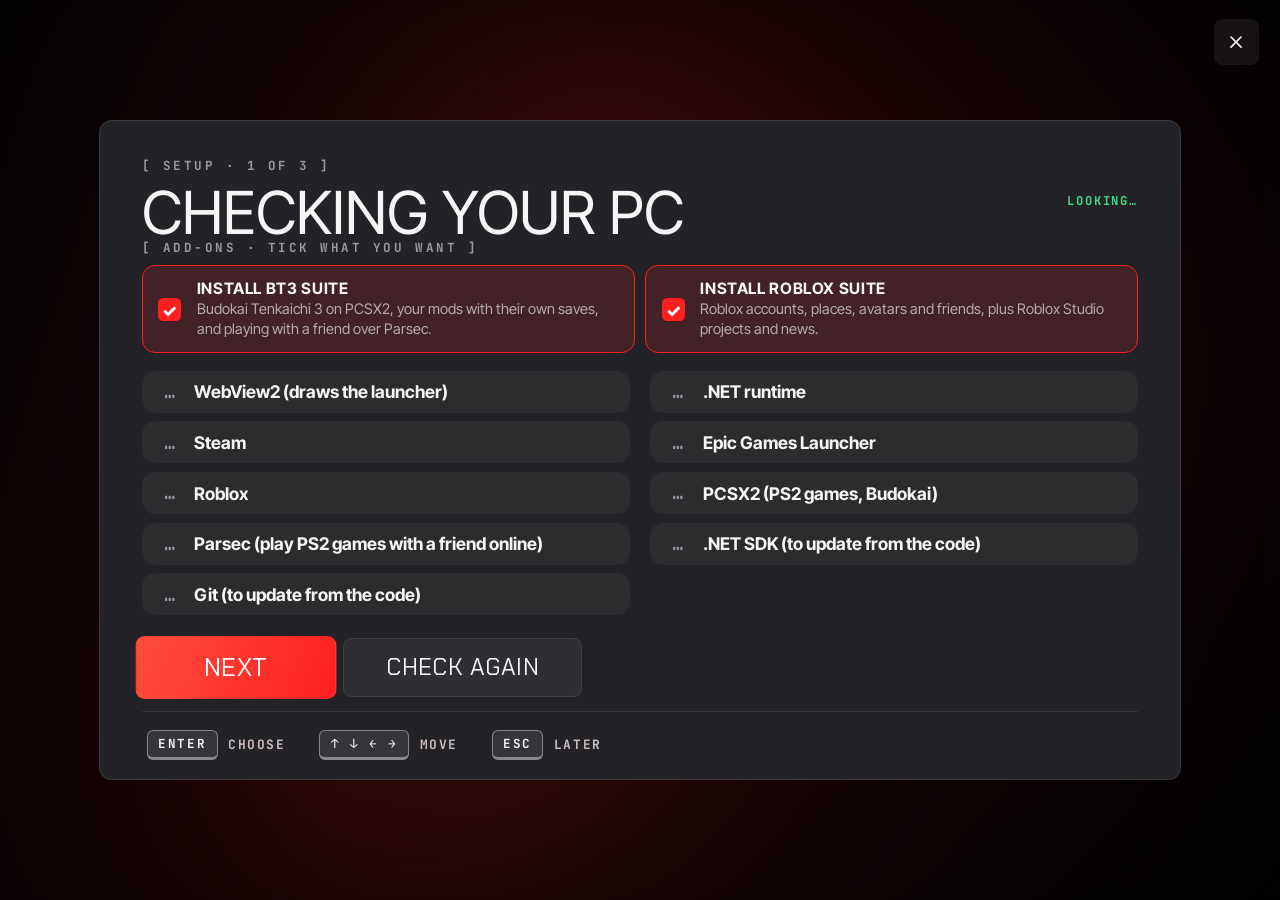
==== commit 1a4ed206: "v2.9: compact Epic-style launcher, Tauri shell, desktop wallpapers, LEDs, library - Compact HOME lik" ====
--- a/wwwroot/index.html
+++ b/wwwroot/index.html
@@ -10,7 +10,7 @@
      behind it, and again as soon as the connection comes up if that first try failed. -->
 <script>
 (() => {
-  const url = 'https://fonts.googleapis.com/css2?family=Anton&family=Bebas+Neue&family=Black+Ops+One&family=JetBrains+Mono:wght@400;700&family=Manrope:wght@400;600;800&family=Orbitron:wght@800&family=Press+Start+2P&family=Rajdhani:wght@700&family=Russo+One&display=swap';
+  const url = 'https://fonts.googleapis.com/css2?family=Inter+Tight:wght@400;600;800;900&family=Chakra+Petch:wght@500;600;700&family=Anton&family=Bebas+Neue&family=Black+Ops+One&family=JetBrains+Mono:wght@400;700&family=Manrope:wght@400;600;800&family=Orbitron:wght@800&family=Press+Start+2P&family=Rajdhani:wght@700&family=Russo+One&display=swap';
   let done = false;
   const load = () => {
     if (done) return;
@@ -125,6 +125,8 @@
 <script src="js/fx.js"></script>
 <script src="js/space.js"></script>
 <script src="js/intro.js"></script>
+<script src="js/aurora.js"></script>
+<script src="js/soundintro.js"></script>
 <script src="js/input.js"></script>
 <script src="js/media.js"></script>
 <script src="js/i18n.js"></script>
@@ -146,15 +148,26 @@
 <script src="js/ccu.js"></script>
 <script src="js/details.js"></script>
 <script src="js/dev.js"></script>
+<script src="js/devhub.js"></script>
 <script src="js/syspanel.js"></script>
 <script src="js/music.js"></script>
 <script src="js/widgets.js"></script>
+<script src="js/homewidgets.js"></script>
+<script src="js/desktopwall.js"></script>
+<script src="js/widgetkit.js"></script>
+<script src="js/creator.js"></script>
+<script src="js/leds.js"></script>
+<script src="js/library.js"></script>
+<script src="js/gamesview.js"></script>
+<script src="js/thunder.js"></script>
+<script src="js/homeicons.js"></script>
 <script src="js/discordrp.js"></script>
 <script src="js/social.js"></script>
 <script src="js/themes.js"></script>
 <script src="js/care.js"></script>
 <script src="js/features.js"></script>
 <script src="js/data.js"></script>
+<script src="js/assets.js"></script>
 <script>SV.host.send('ready'); // everything above is loaded, so the shell's reply can use all of it</script>
 </body>
 </html>
--- a/wwwroot/css/ui.css
+++ b/wwwroot/css/ui.css
@@ -300,3 +300,573 @@
 #flow canvas { position: absolute; inset: 0; width: 100%; height: 100%; opacity: 0; transition: opacity .9s ease-out; }
 #flow.fl-on canvas { opacity: 1; }
 #flow.fl-leave { opacity: 0; pointer-events: none; }
+
+/* ------------------------------------------------------------ dragging a picture onto a game */
+#dropTip { position: fixed; left: 50%; top: 1.2rem; z-index: 80; padding: .6rem 1.1rem; border-radius: .55rem; background: var(--accent); color: var(--on-accent); font: 700 .72rem/1 var(--mono); letter-spacing: .12em;
+  white-space: nowrap; pointer-events: none; opacity: 0; transform: translate(-50%, -.6rem); transition: opacity .14s, transform .2s var(--spring); }
+body.dragging #dropTip { opacity: 1; transform: translate(-50%, 0); }
+.drop-on { outline: .2rem solid var(--accent2); outline-offset: .15rem; }
+
+/* ============================================================ 2.9 */
+
+/* ------------------------------------------------------------ black and white */
+html.mono { filter: grayscale(1); }
+
+/* ------------------------------------------------------------ frames: bigger, and every one can be closed with the mouse */
+#overlays > .overlay:not(.st-screen):not(.pop-wrap) { zoom: var(--fz, 1.2); }
+.overlay.center .menu { min-width: 30rem; }
+.overlay.center .menu .item { padding-top: .85rem; padding-bottom: .85rem; }
+.fr-x { position: absolute; top: 1.1rem; right: 1.2rem; z-index: 50; width: 2.6rem; height: 2.6rem; display: grid; place-items: center; border-radius: 50%;
+  background: rgba(255, 255, 255, .07); color: var(--text); transition: transform .2s var(--spring), background-color .14s; }
+.fr-x svg { width: 1.15rem; height: 1.15rem; fill: none; stroke: currentColor; stroke-width: 2; stroke-linecap: round; }
+.fr-x:hover { background: var(--accent); color: var(--on-accent); transform: scale(1.08); }
+.fr-x:active { transform: scale(.94); }
+.st-screen .fr-x { top: 1.4rem; right: 1.5rem; }
+
+/* ------------------------------------------------------------ widgets on HOME */
+#hw { margin-left: auto; display: flex; align-items: stretch; gap: .55rem; min-width: 0; opacity: var(--hw-opacity, 1); }
+#hw:empty { display: none; }
+.hw { --h: 3rem; position: relative; flex: none; display: flex; align-items: center; gap: .6rem; height: var(--h); max-width: 15rem; padding: 0 .9rem 0 .7rem; border-radius: var(--hw-radius, .7rem);
+  text-align: left; color: var(--text); transition: transform .22s var(--spring), box-shadow .2s, background-color .15s; }
+body[data-hw-size=s] .hw { --h: 2.4rem; font-size: .85em; }
+body[data-hw-size=l] .hw { --h: 3.7rem; font-size: 1.12em; max-width: 18rem; }
+body[data-hw-size=xl] .hw { --h: 4.5rem; font-size: 1.28em; max-width: 21rem; }
+body[data-hw-bg=glass] .hw { background: color-mix(in srgb, var(--bg) 72%, transparent); box-shadow: inset 0 0 0 1px var(--hairline); }
+body[data-hw-bg=solid] .hw { background: var(--glass2); }
+body[data-hw-bg=accent] .hw { background: var(--accent); color: var(--on-accent); }
+body[data-hw-bg=outline] .hw { background: transparent; box-shadow: inset 0 0 0 1.5px var(--line-hot); }
+body[data-hw-bg=none] .hw { background: transparent; padding-left: .2rem; }
+body[data-hw-hover=lift] .hw:hover { transform: scale(1.04); }
+body[data-hw-hover=grow] .hw:hover { transform: scale(1.08); }
+body[data-hw-hover=glow] .hw:hover { box-shadow: 0 0 0 1.5px var(--accent), 0 0 1.4rem rgba(var(--a), .55); }
+.hw:active { transform: scale(.96) !important; transition-duration: .06s; }
+.hw i { flex: none; width: calc(var(--h) * .62); height: calc(var(--h) * .62); display: grid; place-items: center; border-radius: calc(var(--hw-radius, .7rem) * .7); background: rgba(var(--a), .18); color: var(--accent2); }
+body[data-hw-bg=accent] .hw i { background: rgba(0, 0, 0, .18); color: inherit; }
+.hw i svg { width: 58%; height: 58%; fill: none; stroke: currentColor; stroke-width: 1.8; stroke-linecap: round; stroke-linejoin: round; }
+.hw span { min-width: 0; display: flex; flex-direction: column; gap: .2rem; }
+.hw b { font: 800 .95em/1.05 var(--body); white-space: nowrap; overflow: hidden; text-overflow: ellipsis; }
+.hw small { font: 700 .55em/1 var(--mono); letter-spacing: .12em; opacity: .7; white-space: nowrap; overflow: hidden; text-overflow: ellipsis; }
+body.hw-nolabels .hw small { display: none; }
+.hw-picture { padding: 0; width: calc(var(--h) * 1.6); overflow: hidden; }
+.hw-picture .hw-img, .hw-picture img, .hw-picture canvas, .hw-picture video { width: 100%; height: 100%; object-fit: cover; display: block; }
+
+/* ------------------------------------------------------------ ICONS page */
+.st-body .icon-row .row-l { display: flex; align-items: center; gap: .9rem; }
+.icon-thumb { flex: none; width: 3.2rem; height: 3.2rem; border-radius: .55rem; overflow: hidden; display: grid; place-items: center; background: rgba(255, 255, 255, .06); }
+.icon-thumb .icon-img, .icon-thumb img, .icon-thumb canvas, .icon-thumb video { width: 100%; height: 100%; object-fit: cover; }
+.icon-thumb b { font: 1.3rem/1 var(--display); }
+.st-body .icon-row .row-l > :not(.icon-thumb) { min-width: 0; }
+
+/* ------------------------------------------------------------ ROBLOX DEV HUB */
+.overlay.hb-screen { display: block; background: var(--bg); backdrop-filter: none; }
+.hb { position: absolute; inset: 0; display: grid; grid-template-columns: 17rem minmax(0, 1fr); grid-template-rows: minmax(0, 1fr) auto; }
+.hb-nav { grid-row: 1 / 3; display: flex; flex-direction: column; padding: 2rem 1rem 1rem; border-right: 1px solid var(--hairline); }
+.hb-nav > .tag { padding: 0 .8rem; }
+.hb-nav h2 { padding: .55rem .8rem 1.2rem; font: 2.5rem/1 var(--display); }
+.hb-tabs { display: flex; flex-direction: column; gap: .2rem; }
+.hb-tab { position: relative; display: flex; align-items: center; gap: .85rem; padding: .8rem .85rem; border-radius: .6rem; text-align: left; font: 800 1rem/1.1 var(--body); color: color-mix(in srgb, var(--text) 70%, transparent); transition: color .13s; }
+.hb-tab svg { width: 1.3rem; height: 1.3rem; fill: none; stroke: currentColor; stroke-width: 1.6; stroke-linecap: round; stroke-linejoin: round; transition: transform .2s var(--spring); }
+.hb-tab:hover { color: var(--text); background: rgba(255, 255, 255, .05); }
+.hb-tab:hover svg { transform: scale(1.12); }
+.hb-tab.on { color: var(--text); background: rgba(var(--a), .17); }
+.hb-screen.in-nav .hb-tab.on { background: var(--accent); color: var(--on-accent); }
+.hb-main { min-width: 0; min-height: 0; overflow-y: auto; padding: 2rem 2.6rem 2rem; scrollbar-width: thin; scrollbar-color: var(--accent) transparent; }
+.hb-head h3 { font: 2.3rem/1 var(--display); margin-bottom: 1.4rem; padding-right: 3rem; }
+.hb-body { animation: stIn .2s var(--ease); }
+.hb-foot { grid-column: 2; border-top: 1px solid var(--hairline); padding: 0 2.6rem; }
+.hb-foot .hints { height: 3.4rem; }
+.hb-sec { margin-top: 1.8rem; }
+.hb-sec > header { display: flex; align-items: baseline; gap: 1rem; margin-bottom: .8rem; }
+.hb-sec h4 { font: 1.3rem/1 var(--display); letter-spacing: .04em; }
+.hb-sec > header span { font: 700 .62rem/1 var(--mono); letter-spacing: .14em; color: var(--muted); text-transform: uppercase; }
+.hb-stats { display: grid; grid-template-columns: repeat(4, minmax(0, 1fr)); gap: .8rem; }
+.hb-stats.small { grid-template-columns: repeat(3, minmax(0, 1fr)); }
+.hb-stat { padding: 1.1rem 1.2rem; border-radius: .8rem; background: var(--glass); }
+.hb-stat b { display: block; font: 2.2rem/1 var(--display); white-space: nowrap; overflow: hidden; text-overflow: ellipsis; }
+.hb-stat span { display: block; margin-top: .55rem; font: 700 .62rem/1.2 var(--mono); letter-spacing: .12em; color: var(--muted); }
+.hb-stat.hot b { color: var(--accent2); }
+.hb-tiles { display: grid; grid-template-columns: repeat(auto-fill, minmax(15rem, 1fr)); gap: .8rem; }
+.hb-tile, .hb-card, .hb-line, .hb-job, .hb-todo, .hb-chip, .hb-btn { position: relative; text-align: left; color: var(--text); transition: transform .2s var(--spring), box-shadow .15s, background-color .15s; }
+.hb-tile { display: grid; grid-template-columns: auto 1fr; grid-template-rows: auto auto; column-gap: .9rem; row-gap: .25rem; align-items: center; padding: 1.1rem 1.2rem; border-radius: .8rem; background: var(--glass); min-height: 5rem; }
+.hb-tile i { grid-row: 1 / 3; width: 2.8rem; height: 2.8rem; display: grid; place-items: center; border-radius: .6rem; background: rgba(var(--a), .17); color: var(--accent2); }
+.hb-tile i svg { width: 1.45rem; height: 1.45rem; fill: none; stroke: currentColor; stroke-width: 1.7; stroke-linecap: round; stroke-linejoin: round; }
+.hb-tile b { font: 800 1.05rem/1.15 var(--body); }
+.hb-tile small { font: 400 .8rem/1.3 var(--body); color: var(--muted); }
+.hb-tile:hover, .hb-card:hover, .hb-job:hover { transform: scale(1.025); }
+.hb-tile.focus, .hb-card.focus, .hb-line.focus, .hb-job.focus, .hb-todo.focus, .hb-chip.focus, .hb-btn.focus, .hb-search.focus, .hb-notes.focus, .hb-todoin.focus { box-shadow: 0 0 0 .16rem var(--accent); }
+.hb-cols { display: grid; grid-template-columns: repeat(2, minmax(0, 1fr)); gap: 1.6rem; }
+.hb-line { display: grid; grid-template-columns: minmax(0, 1fr) auto; grid-template-rows: auto auto; column-gap: 1rem; width: 100%; padding: .85rem 1rem; margin-bottom: .4rem; border-radius: .65rem; background: var(--glass); }
+.hb-line b { font: 800 .98rem/1.2 var(--body); white-space: nowrap; overflow: hidden; text-overflow: ellipsis; }
+.hb-line span { grid-row: 2; font: 400 .8rem/1.3 var(--body); color: var(--muted); white-space: nowrap; overflow: hidden; text-overflow: ellipsis; }
+.hb-line em, .hb-job em { grid-row: 1 / 3; grid-column: 2; align-self: center; font: 700 .65rem/1 var(--mono); letter-spacing: .12em; color: var(--muted); font-style: normal; }
+.hb-line em.live, .hb-card .live { color: #3ddc84; }
+.hb-line.late em, .hb-job.late em { color: #ff6b6b; }
+.hb-empty { padding: .9rem 0; font: 400 .9rem/1.4 var(--body); color: var(--muted); }
+.hb-empty.small { padding: .4rem .2rem; }
+.hb-bar { display: flex; flex-wrap: wrap; align-items: center; gap: .6rem; }
+.hb-search { flex: 1 1 22rem; padding: .8rem 1rem; border-radius: .65rem; border: 1px solid var(--hairline); background: rgba(255, 255, 255, .05); color: var(--text); font: 600 .95rem/1 var(--body); outline: 0; user-select: text; }
+.hb-search:focus { border-color: var(--accent); }
+.hb-chips { display: flex; gap: .4rem; flex-wrap: wrap; }
+.hb-chip { padding: .7rem .95rem; border-radius: .6rem; background: rgba(255, 255, 255, .06); font: 700 .7rem/1 var(--mono); letter-spacing: .1em; }
+.hb-chip.on { background: var(--accent); color: var(--on-accent); }
+.hb-chip:hover { background: rgba(255, 255, 255, .12); }
+.hb-btn { padding: .8rem 1.2rem; border-radius: .6rem; background: rgba(255, 255, 255, .08); font: 800 .85rem/1 var(--body); }
+.hb-btn.primary { background: var(--accent); color: var(--on-accent); }
+.hb-sum { margin-left: auto; font: 400 .85rem/1 var(--body); color: var(--muted); }
+.hb-sum b { color: var(--text); }
+.hb-grid { display: grid; grid-template-columns: repeat(auto-fill, minmax(16rem, 1fr)); gap: .9rem; }
+.hb-card { display: flex; flex-direction: column; gap: .3rem; padding: 0 0 .9rem; border-radius: .8rem; overflow: hidden; background: var(--glass); }
+.hb-card b { padding: 0 1rem; font: 800 1rem/1.2 var(--body); white-space: nowrap; overflow: hidden; text-overflow: ellipsis; }
+.hb-card small { padding: 0 1rem; font: 400 .78rem/1.3 var(--body); color: var(--muted); }
+.hb-thumb { position: relative; aspect-ratio: 16 / 9; margin-bottom: .4rem; background: linear-gradient(135deg, rgba(var(--a), .35), rgba(var(--a2), .08)); background-size: cover; background-position: center; }
+.hb-thumb em { position: absolute; top: .5rem; left: .6rem; font-style: normal; font-size: 1.2rem; color: #ffd700; text-shadow: 0 0 .5rem rgba(0, 0, 0, .7); }
+.hb-thumb .live { position: absolute; bottom: .5rem; left: .6rem; padding: .25rem .5rem; border-radius: .35rem; background: rgba(0, 0, 0, .65); font: 700 .6rem/1 var(--mono); letter-spacing: .1em; }
+.hb-ext { position: absolute; inset: 0; display: grid; place-items: center; font: 1.6rem/1 var(--display); color: rgba(255, 255, 255, .7); }
+.hb-grid.files .hb-thumb { aspect-ratio: 3 / 1; }
+.hb-board { display: grid; grid-auto-flow: column; grid-auto-columns: minmax(15rem, 1fr); gap: .9rem; overflow-x: auto; margin-top: 1.2rem; padding-bottom: .6rem; scrollbar-width: thin; }
+.hb-col { display: flex; flex-direction: column; gap: .5rem; padding: .8rem; border-radius: .8rem; background: rgba(255, 255, 255, .03); min-height: 12rem; }
+.hb-col > header { display: flex; justify-content: space-between; padding: .2rem .3rem .5rem; font: 700 .7rem/1 var(--mono); letter-spacing: .14em; }
+.hb-col > header span { color: var(--muted); }
+.hb-col.s-paid > header b { color: #3ddc84; }
+.hb-col.s-in-progress > header b, .hb-col.s-review > header b { color: var(--accent2); }
+.hb-job { display: grid; gap: .35rem; padding: .85rem .9rem; border-radius: .6rem; background: var(--glass); }
+.hb-job b { font: 800 .95rem/1.2 var(--body); }
+.hb-job small { font: 400 .78rem/1.3 var(--body); color: var(--muted); }
+.hb-job em { grid-row: auto; grid-column: auto; }
+.hb-cols.notes { align-items: start; }
+.hb-notes { width: 100%; min-height: 26rem; padding: 1rem 1.1rem; border-radius: .8rem; border: 1px solid var(--hairline); background: var(--glass); color: var(--text); font: 400 1rem/1.55 var(--mono); resize: vertical; outline: 0; user-select: text; }
+.hb-notes:focus { border-color: var(--accent); }
+.hb-todoin { width: 100%; margin-bottom: .6rem; padding: .85rem 1rem; border-radius: .65rem; border: 1px solid var(--hairline); background: rgba(255, 255, 255, .05); color: var(--text); font: 600 .95rem/1 var(--body); outline: 0; user-select: text; }
+.hb-todoin:focus { border-color: var(--accent); }
+.hb-todo { display: flex; align-items: center; gap: .8rem; width: 100%; padding: .75rem .9rem; margin-bottom: .35rem; border-radius: .6rem; background: var(--glass); font: 600 .95rem/1.3 var(--body); }
+.hb-todo i { flex: none; width: 1.4rem; height: 1.4rem; display: grid; place-items: center; border-radius: .35rem; border: 2px solid var(--line-hot); font-style: normal; font-size: .85rem; color: var(--on-accent); }
+.hb-todo.done i { background: var(--accent); border-color: var(--accent); }
+.hb-todo.done span { text-decoration: line-through; color: var(--muted); }
+
+/* ------------------------------------------------------------ HOME ICONS: free-placed buttons on HOME */
+#hi { position: absolute; inset: 0; z-index: 4; pointer-events: none; }
+.hi { position: absolute; display: flex; flex-direction: column; align-items: center; gap: .4rem; width: calc(var(--s) + 3rem); margin-left: -1.5rem; pointer-events: auto; color: var(--text); text-align: center; touch-action: none; }
+.hi-pic { width: var(--s); height: var(--s); display: grid; place-items: center; overflow: hidden; border-radius: 1.1rem; transition: transform .22s var(--spring), box-shadow .2s; }
+.hi-pic .hi-img, .hi-pic img, .hi-pic canvas, .hi-pic video { width: 100%; height: 100%; object-fit: cover; }
+.hi-pic b { font: calc(var(--s) * .42) / 1 var(--display); }
+.hi.shape-circle .hi-pic { border-radius: 50%; }
+.hi.shape-square .hi-pic { border-radius: .2rem; }
+.hi.shape-none .hi-pic { border-radius: 0; background: none !important; box-shadow: none !important; }
+.hi.shape-none .hi-pic .hi-img, .hi.shape-none .hi-pic img { object-fit: contain; }
+.hi.bg-glass .hi-pic { background: color-mix(in srgb, var(--bg) 70%, transparent); box-shadow: inset 0 0 0 1px var(--hairline), 0 .5rem 1.4rem rgba(0, 0, 0, .45); }
+.hi.bg-solid .hi-pic { background: var(--glass2); box-shadow: 0 .5rem 1.4rem rgba(0, 0, 0, .45); }
+.hi.bg-accent .hi-pic { background: var(--accent); color: var(--on-accent); }
+.hi.bg-none .hi-pic { background: transparent; }
+.hi-name { max-width: 100%; padding: .18rem .5rem; font: 700 .72rem/1.15 var(--body); white-space: nowrap; overflow: hidden; text-overflow: ellipsis; }
+.hi.lb-shadow .hi-name { text-shadow: 0 .1rem .4rem rgba(0, 0, 0, .9); }
+.hi.lb-pill .hi-name { border-radius: 99rem; background: rgba(0, 0, 0, .6); }
+.hi.lb-accent .hi-name { border-radius: .35rem; background: var(--accent); color: var(--on-accent); }
+body:not(.hi-edit) .hi.hv-magnify:hover .hi-pic { transform: scale(1.12); }
+body:not(.hi-edit) .hi.hv-lift:hover .hi-pic { transform: translateY(-.35rem); }
+body:not(.hi-edit) .hi.hv-glow:hover .hi-pic { box-shadow: 0 0 0 .14rem var(--accent), 0 0 1.6rem rgba(var(--a), .6); }
+body:not(.hi-edit) .hi.hv-spin:hover .hi-pic { transform: rotate(-6deg) scale(1.06); }
+.hi:active .hi-pic { transform: scale(.94) !important; transition-duration: .06s; }
+/* arranging */
+body.hi-edit #hi { background-image: linear-gradient(rgba(255, 255, 255, .05) 1px, transparent 1px), linear-gradient(90deg, rgba(255, 255, 255, .05) 1px, transparent 1px); background-size: var(--hi-grid, 2%) var(--hi-grid, 2%); }
+body.hi-edit .hi { cursor: grab; }
+body.hi-edit .hi .hi-pic { outline: 2px dashed rgba(var(--a), .8); outline-offset: .3rem; animation: hiWiggle .5s ease-in-out infinite alternate; }
+body.hi-edit .hi.dragging { cursor: grabbing; z-index: 2; }
+body.hi-edit .hi.dragging .hi-pic { animation: none; transform: scale(1.1); }
+@keyframes hiWiggle { from { transform: rotate(-1.2deg); } to { transform: rotate(1.2deg); } }
+#hiBar { position: fixed; left: 50%; bottom: 1.6rem; z-index: 60; display: flex; align-items: center; gap: .8rem; padding: .7rem .8rem .7rem 1.2rem; border-radius: .9rem; background: var(--glass);
+  box-shadow: 0 1rem 3rem rgba(0, 0, 0, .6), inset 0 0 0 1px var(--hairline); transform: translate(-50%, 6rem); opacity: 0; pointer-events: none; transition: transform .3s var(--spring), opacity .2s; }
+body.hi-edit #hiBar { transform: translate(-50%, 0); opacity: 1; pointer-events: auto; }
+#hiBar b { font: 700 .75rem/1 var(--mono); letter-spacing: .12em; color: var(--accent2); }
+#hiBar span { font: 400 .8rem/1 var(--body); color: var(--muted); margin-right: .4rem; }
+#hiBar button { padding: .65rem .95rem; border-radius: .55rem; background: rgba(255, 255, 255, .08); font: 800 .78rem/1 var(--body); transition: transform .18s var(--spring), background-color .14s; }
+#hiBar button:hover { background: rgba(255, 255, 255, .15); transform: scale(1.04); }
+#hiBar button.primary { background: var(--accent); color: var(--on-accent); }
+
+/* music widget: the cover in place of the icon */
+.hw i.hw-art { background: none; overflow: hidden; padding: 0; }
+.hw i.hw-art img { width: 100%; height: 100%; object-fit: cover; }
+#topbar .status .live { cursor: pointer; }
+#topbar .status { cursor: default; }
+
+/* HOME icons: each one's own corners and colours */
+.hi.own-r:not(.shape-none) .hi-pic { border-radius: var(--r); }
+.hi.bg-custom .hi-pic { background: var(--c); box-shadow: 0 .5rem 1.4rem rgba(0, 0, 0, .45); }
+.hi .hi-name { color: var(--tc, inherit); }
+/* arranging: nothing but the icons and what's behind HOME */
+body.hi-edit #home > :not(#hi) { visibility: hidden; }
+body.hi-edit #rails, body.hi-edit #np, body.hi-edit #syspanel { visibility: hidden; }
+
+/* The sound opening: black, your wallpaper rises with the sound, a flash on the drop. HOME stays hidden until then. */
+#sintro { position: fixed; inset: 0; z-index: 70; pointer-events: none; background: #000; opacity: 1; transition: opacity 2.6s cubic-bezier(.3, 0, .2, 1); }
+#sintro.si-rise { opacity: 0.18; }
+#sintro.si-hush { opacity: 0.5; transition-duration: 2.8s; }
+#sintro.si-drop { opacity: 0; transition: opacity .9s ease-out; }
+#sintro .si-flash { position: absolute; inset: 0; background: radial-gradient(circle at 50% 50%, #fff 0, rgba(255, 255, 255, .55) 35%, transparent 75%); opacity: 0; }
+#sintro.si-drop .si-flash { animation: si-flash .9s ease-out; }
+@keyframes si-flash { 0% { opacity: 0; } 12% { opacity: .9; } 100% { opacity: 0; } }
+body.si-on #home, body.si-on #mini, body.si-on #toasts, body.si-on #np, body.si-on #rails, body.si-on #syspanel, body.si-on #hw { opacity: 0 !important; pointer-events: none; }
+
+/* Creator: preview on the left, the settings on the right. */
+.overlay.creator { padding: 0; background: rgba(5, 4, 6, .94); }
+.cr-wrap { position: absolute; inset: 0; display: grid; grid-template-columns: 1fr min(36rem, 44vw); grid-template-rows: 100%; }
+.cr-stage { display: grid; place-items: center; overflow: hidden; background: radial-gradient(circle at 50% 45%, color-mix(in srgb, var(--accent) 16%, transparent), transparent 60%), #070507; }
+.creator .row-c .file { flex-wrap: wrap; justify-content: flex-end; row-gap: .35rem; }
+.creator .row-c { max-width: 70%; }
+.cr-side { position: relative; min-height: 0; overflow: hidden; height: 100%; max-height: none; width: auto; margin: 0; border-radius: 0; display: flex; flex-direction: column; }
+.cr-side .sheet-body { flex: 1; overflow: auto; }
+.cr-actions { display: flex; gap: .5rem; margin-top: .8rem; }
+.cr-icon { display: flex; flex-direction: column; align-items: center; gap: 1.6rem; }
+.cr-big { width: min(46vh, 30vw); height: min(46vh, 30vw); background: repeating-conic-gradient(rgba(255,255,255,.05) 0 25%, transparent 0 50%) 0 0 / 24px 24px; border-radius: 1rem; }
+.cr-sizes { display: flex; align-items: flex-end; gap: 1.4rem; }
+.cr-sizes canvas:nth-child(1) { width: 96px; height: 96px; } .cr-sizes canvas:nth-child(2) { width: 56px; height: 56px; } .cr-sizes canvas:nth-child(3) { width: 32px; height: 32px; }
+.cr-note, .cr-bgnote { font-size: .78rem; letter-spacing: .18em; text-transform: uppercase; opacity: .55; }
+.cr-widget { display: flex; flex-direction: column; align-items: center; gap: 2rem; }
+.cr-card { transform-origin: center; }
+.cr-thumb { width: 2.2rem; height: 2.2rem; border-radius: .5rem; object-fit: cover; margin-right: .7rem; vertical-align: middle; float: left; }
+/* HOME: your own widget, drawn smaller to sit with the others. */
+.hw.hw-custom { height: auto; max-width: none; padding: 0; background: none !important; box-shadow: none !important; align-self: flex-start; }
+.hw.hw-custom > .wk-card { zoom: .62; }
+
+/* Status panel: the per-app mixer */
+.sp-mixer { display: flex; flex-direction: column; gap: .45rem; margin: -.3rem 0 .9rem; max-height: 14rem; overflow-y: auto; overflow-x: hidden; }
+.sp-mixhead { opacity: .6; margin-bottom: .1rem; }
+.sp-app { display: grid; grid-template-columns: 1.6rem minmax(0, 6rem) minmax(0, 1fr) 3rem; align-items: center; gap: .5rem; }
+.sp-aname { font-size: .78rem; white-space: nowrap; overflow: hidden; text-overflow: ellipsis; }
+.sp-app input { appearance: none; height: .32rem; border-radius: 99rem; background: rgba(255, 255, 255, .12); outline: none; cursor: pointer; }
+.sp-app input::-webkit-slider-thumb { appearance: none; width: .85rem; height: .85rem; border-radius: 50%; background: var(--accent); }
+.sp-app.muted input { opacity: .45; }
+.sp-amute { width: 1.6rem; height: 1.6rem; display: grid; place-items: center; background: none; border: 0; color: inherit; cursor: pointer; padding: 0; }
+.sp-amute svg { width: 1rem; height: 1rem; fill: none; stroke: currentColor; stroke-width: 1.7; }
+.sp-anum { font: 700 .6rem/1 var(--mono); letter-spacing: .06em; text-align: right; }
+
+/* Black and white for only some things (THEME → MODE) */
+html.mono-icons :is(.tile-in, .cs-run img, .cs-run canvas, .hi-pic, .hw-art, .hw-img, .hw-custom img, #mini .art, .lf-art, .art img, .art canvas) { filter: grayscale(1); }
+html.mono-videos :is(.bgvid, #home video, #detail video, #mini video) { filter: grayscale(1) !important; }
+html.mono-trans :is(.fullvid video, .lf-video, #launchfx video, #launchfx img) { filter: grayscale(1) !important; }
+
+/* HOME widgets: spacing, size, hover, appear, and the free layer with the EDIT bar */
+#hw { gap: var(--hw-gap, .55rem); }
+#hwf { position: absolute; inset: 0; pointer-events: none; z-index: 6; }
+#hwf .hw { position: absolute; pointer-events: auto; }
+.hw { transform: scale(var(--ws, 1)); transform-origin: top left; transition: transform .18s ease, opacity .18s ease; }
+#hw .hw { transform-origin: top right; }
+.hw.hv-lift:hover { transform: translateY(-.25rem) scale(var(--ws, 1)); }
+.hw.hv-grow:hover { transform: scale(calc(var(--ws, 1) * 1.07)); }
+.hw.hv-tilt:hover { transform: rotate(-2deg) scale(var(--ws, 1)); }
+.hw.hv-glow:hover { box-shadow: 0 0 0 1px var(--accent), 0 0 1.4rem rgba(var(--a), .55); }
+body.hw-appear .hw.ap-rise { animation: hw-rise .7s cubic-bezier(.2, .8, .2, 1) both; }
+body.hw-appear .hw.ap-fade { animation: hw-fade .8s ease both; }
+body.hw-appear .hw.ap-pop { animation: hw-pop .55s cubic-bezier(.3, 1.6, .5, 1) both; }
+body.hw-appear .hw.ap-slide { animation: hw-slide .7s cubic-bezier(.2, .8, .2, 1) both; }
+@keyframes hw-rise { from { opacity: 0; transform: translateY(1.2rem) scale(var(--ws, 1)); } to { opacity: 1; transform: scale(var(--ws, 1)); } }
+@keyframes hw-fade { from { opacity: 0; } to { opacity: 1; } }
+@keyframes hw-pop { from { opacity: 0; transform: scale(calc(var(--ws, 1) * .6)); } to { opacity: 1; transform: scale(var(--ws, 1)); } }
+@keyframes hw-slide { from { opacity: 0; transform: translateX(2rem) scale(var(--ws, 1)); } to { opacity: 1; transform: scale(var(--ws, 1)); } }
+body.hw-edit .hw { cursor: grab; outline: 1px dashed rgba(255, 255, 255, .55); outline-offset: 3px; }
+body.hw-edit .hw.dragging { cursor: grabbing; opacity: .85; z-index: 5; }
+body.hw-edit .hw * { pointer-events: none; }
+body.hw-edit #hwf { background-image: linear-gradient(rgba(255, 255, 255, .05) 1px, transparent 1px), linear-gradient(90deg, rgba(255, 255, 255, .05) 1px, transparent 1px); background-size: 2% 2%; }
+#hwBar { position: fixed; left: 50%; bottom: 1.4rem; transform: translateX(-50%) translateY(150%); opacity: 0; z-index: 80; display: flex; align-items: center; gap: .5rem; padding: .6rem .8rem;
+  border-radius: .9rem; background: color-mix(in srgb, var(--bg) 88%, transparent); box-shadow: inset 0 0 0 1px var(--hairline), 0 1rem 3rem rgba(0, 0, 0, .5); transition: transform .3s, opacity .3s; pointer-events: none; }
+body.hw-edit #hwBar { transform: translateX(-50%); opacity: 1; pointer-events: auto; }
+#hwBar .hwb-grid { font: 700 .7rem/1 var(--mono); min-width: 2.6rem; text-align: center; }
+/* While arranging widgets, only HOME's widgets and what's behind them */
+body.hw-edit #home > :not(#hwf):not(#shelf) { visibility: hidden; }
+body.hw-edit #shelf > :not(.shelf-head) { visibility: hidden; }
+body.hw-edit .shelf-head > :not(#hw) { visibility: hidden; }
+
+body.overlaid #hwBar { opacity: 0; pointer-events: none; }
+
+/* Aurora launch: the usual launch screen stays out of the way */
+#launchfx.aur > * { visibility: hidden !important; }
+#launchfx.aur { background: transparent !important; }
+
+/* LIBRARY */
+.overlay.library { padding: 0; background: rgba(5, 5, 5, .96); }
+.lib-wrap { position: absolute; inset: 0; display: grid; grid-template-columns: 17rem 1fr; background: #050505; }
+.lib-side { padding: 2.2rem 1.4rem; border-right: 1px solid rgba(255, 255, 255, .08); display: flex; flex-direction: column; gap: .4rem; }
+.lib-side h2 { font: 900 2.6rem/1 'Inter Tight', var(--display); letter-spacing: -.02em; margin: .2rem 0 1.4rem;
+  background: linear-gradient(100deg, #fff 0%, #d4d4d4 22%, #6e6e6e 42%, #fff 55%, #a6a6a6 72%, #f0f0f0 100%); -webkit-background-clip: text; background-clip: text; color: transparent; }
+.lib-nav { display: flex; flex-direction: column; gap: .15rem; }
+.lib-nav button { display: flex; justify-content: space-between; align-items: center; text-align: left; padding: .62rem .8rem; border: 0; border-radius: .5rem; background: none; color: #a3a3a3;
+  font: 600 .86rem/1 'Chakra Petch', var(--body); letter-spacing: .04em; cursor: pointer; transition: background .15s, color .15s; }
+.lib-nav button small { font: 500 .66rem/1 'JetBrains Mono', var(--mono); opacity: .6; }
+.lib-nav button:hover { background: rgba(255, 255, 255, .05); color: #f5f5f5; }
+.lib-nav button.on { background: rgba(255, 255, 255, .09); color: #fff; box-shadow: inset 2px 0 0 var(--accent); }
+.lib-main { display: flex; flex-direction: column; min-height: 0; padding: 1.6rem 2rem; gap: 1.2rem; }
+.lib-top { display: flex; align-items: center; gap: 1rem; }
+.lib-search { flex: 1; font-size: 1rem; padding: .85rem 1rem; }
+.lib-count { opacity: .6; white-space: nowrap; }
+.lib-grid { flex: 1; overflow: auto; display: grid; grid-template-columns: repeat(auto-fill, minmax(10.5rem, 1fr)); gap: .9rem; align-content: start; padding-bottom: 2rem; }
+.lib-card { display: flex; flex-direction: column; gap: .45rem; padding: .55rem; border: 0; border-radius: .7rem; background: rgba(255, 255, 255, .035); color: #f5f5f5; text-align: left; cursor: pointer;
+  box-shadow: inset 0 0 0 1px rgba(255, 255, 255, .06); transition: transform .15s ease, box-shadow .15s ease; min-width: 0; }
+.lib-card:hover { transform: translateY(-2px); box-shadow: inset 0 0 0 1px rgba(255, 255, 255, .22); }
+.lib-card b { font: 600 .82rem/1.2 'Chakra Petch', var(--body); white-space: nowrap; overflow: hidden; text-overflow: ellipsis; }
+.lib-card small { font: 500 .6rem/1.3 'JetBrains Mono', var(--mono); letter-spacing: .08em; color: #a3a3a3; text-transform: uppercase; white-space: nowrap; overflow: hidden; text-overflow: ellipsis; }
+.lib-th { aspect-ratio: 16 / 10; border-radius: .45rem; overflow: hidden; background: rgba(255, 255, 255, .05); display: grid; place-items: center; font: 900 1.6rem/1 'Inter Tight', var(--display); color: #d4d4d4; font-style: normal; }
+.lib-th img, .lib-th video { width: 100%; height: 100%; object-fit: cover; display: block; }
+.lib-th.round { border-radius: 50%; aspect-ratio: 1; width: 70%; margin: 0 auto; }
+.lib-th.font { font-size: 2.4rem; }
+.lib-th.wk { aspect-ratio: auto; min-height: 6rem; padding: .4rem; place-items: center; }
+.lib-th.wk .wk-card { zoom: .55; }
+.lib-card.wide { grid-column: 1 / -1; flex-direction: row; align-items: center; gap: 1rem; }
+.lib-card.wide .lib-th { width: 3.2rem; aspect-ratio: 1; font-size: 1.3rem; }
+.lib-card.wide b { font-size: .95rem; }
+.lib-card.wide small { white-space: normal; text-transform: none; letter-spacing: .02em; }
+.lib-card.save { background: linear-gradient(100deg, rgba(255, 255, 255, .1), rgba(255, 255, 255, .03)); }
+.lib-pick .sheet { max-height: 80vh; display: flex; flex-direction: column; }
+.lib-q { margin: 0 1.6rem 1rem; }
+.lib-list { overflow: auto; padding: 0 1.2rem 1.4rem; display: flex; flex-direction: column; gap: .2rem; }
+.lib-g { margin: .8rem .4rem .3rem; opacity: .55; }
+.lib-it { display: flex; justify-content: space-between; gap: 1rem; text-align: left; padding: .6rem .8rem; border: 0; border-radius: .45rem; background: none; color: inherit; cursor: pointer; font: 600 .86rem/1.2 'Chakra Petch', var(--body); }
+.lib-it small { font: 500 .6rem/1.3 'JetBrains Mono', var(--mono); color: #a3a3a3; white-space: nowrap; overflow: hidden; text-overflow: ellipsis; max-width: 45%; }
+.lib-it:hover, .lib-it.on { background: rgba(255, 255, 255, .08); }
+@media (max-width: 900px) { .lib-wrap { grid-template-columns: 1fr; } .lib-side { display: none; } }
+
+/* Menu style: skyvaint.com. Clean rows, Chakra Petch text, mono labels, chrome titles. */
+html.menu-site .overlay .sheet-head h2, html.menu-site .overlay .set-head h2, html.menu-site #settings h1 {
+  font-family: 'Inter Tight', var(--display); font-weight: 900; letter-spacing: -.02em;
+  background: linear-gradient(100deg, #fff 0%, #d4d4d4 22%, #6e6e6e 42%, #fff 55%, #a6a6a6 72%, #f0f0f0 100%); -webkit-background-clip: text; background-clip: text; color: transparent; }
+html.menu-site .overlay .row-l b, html.menu-site .overlay .btn, html.menu-site .overlay .choice span { font-family: 'Chakra Petch', var(--body); letter-spacing: .02em; }
+html.menu-site .overlay .tag, html.menu-site .overlay .row-l small { font-family: 'JetBrains Mono', var(--mono); }
+html.menu-site .overlay .tag { letter-spacing: .2em; }
+html.menu-site .overlay .row { border-radius: .55rem; }
+html.menu-site .overlay .row + .row { box-shadow: 0 -1px 0 rgba(255, 255, 255, .04); }
+
+html.mono-bd :is(#bg, .bgvid, .fx-tex, .fx-vig, #fx, #space) { filter: grayscale(1); }
+
+/* HOME app grid */
+.hw.hw-apps { height: auto; max-width: none; padding: .5rem; display: grid; grid-template-columns: repeat(var(--cols, 4), var(--px)); gap: var(--gap); background: none !important; box-shadow: none !important; }
+.hw.hw-apps.bg-glass { background: color-mix(in srgb, var(--bg) 72%, transparent) !important; box-shadow: inset 0 0 0 1px var(--hairline) !important; border-radius: var(--hw-radius, .9rem); padding: .8rem; }
+.hw.hw-apps.hv-lift:hover, .hw.hw-apps.hv-grow:hover, .hw.hw-apps.hv-tilt:hover { transform: scale(var(--ws, 1)); }
+.hw.hw-apps.hv-glow:hover { box-shadow: none !important; }
+.hwa { display: flex; flex-direction: column; align-items: center; gap: .35rem; cursor: pointer; transition: transform .22s cubic-bezier(.2, .8, .2, 1.2), filter .22s ease; }
+.hwa img, .hwa em { width: var(--px); height: var(--px); border-radius: var(--ir); object-fit: cover; display: grid; place-items: center; font: 800 calc(var(--px) * .4)/1 var(--display); font-style: normal; background: rgba(255, 255, 255, .08); box-shadow: 0 .4rem 1rem rgba(0, 0, 0, .35); }
+.hwa small { font: 600 .68rem/1.1 var(--body); max-width: calc(var(--px) + 1.5rem); overflow: hidden; text-overflow: ellipsis; white-space: nowrap; text-shadow: 0 1px 3px #000; }
+.hwa.grow:hover { transform: scale(1.16); }
+.hwa.glow:hover img, .hwa.glow:hover em { box-shadow: 0 0 0 2px var(--accent), 0 0 1.2rem rgba(var(--a), .7); }
+.hwa:active { transform: scale(.94); }
+.hwa-empty { opacity: .6; font-size: .75rem; padding: .4rem; }
+body.hw-appear .hw.hw-apps .hwa { animation: hwa-in .5s cubic-bezier(.2, .8, .2, 1.1) both; animation-delay: var(--d); }
+body.hw-appear .hw.hw-apps.ap-none .hwa { animation: none; }
+@keyframes hwa-in { from { opacity: 0; transform: scale(.6); } to { opacity: 1; transform: none; } }
+
+/* Hover: thunder that keeps crackling (skyvaint.com), and 3D tilt */
+.bolt-hold { position: absolute; inset: -80% -18%; z-index: 3; pointer-events: none; transition: opacity .2s; }
+.bolt-hold.off { opacity: 0; }
+.bolt-hold img { position: absolute; width: 75%; max-width: none; opacity: 0; filter: drop-shadow(0 0 4px #fff) drop-shadow(0 0 14px rgba(255, 255, 255, .85)); }
+.bolt-hold.accent img { filter: drop-shadow(0 0 4px #fff) drop-shadow(0 0 14px var(--accent)) drop-shadow(0 0 26px var(--accent)); }
+.hw-apps { perspective: 700px; }
+.hi, .hwa, .hw { transition: rotate .35s cubic-bezier(.2, .8, .2, 1), transform .22s cubic-bezier(.2, .8, .2, 1.2), opacity .2s; }
+.tilting { transition: rotate .08s linear, transform .22s cubic-bezier(.2, .8, .2, 1.2) !important; }
+.hi.tilting .hi-pic, .hwa.tilting img, .hw.tilting { box-shadow: 0 1.2rem 2.2rem rgba(0, 0, 0, .55); }
+.hi.tilting .hi-pic::after, .hwa.tilting::after { content: ''; position: absolute; inset: 0; border-radius: inherit; pointer-events: none;
+  background: radial-gradient(circle at var(--mx) var(--my), rgba(255, 255, 255, .28), transparent 55%); mix-blend-mode: screen; }
+.hi-pic { position: relative; }
+.hwa { position: relative; }
+/* Easier to hit: the mouse counts a little around each icon too */
+.hi::before, .hwa::before { content: ''; position: absolute; inset: -3px; }
+/* One item in black and white */
+.mono-item :is(img, video, canvas, .hi-pic, em) , .hi.mono-item .hi-pic { filter: grayscale(1); }
+/* HOME icons appearing */
+body.hi-appear #hi .hi.ap-pop { animation: hi-pop .5s cubic-bezier(.3, 1.6, .5, 1); }
+body.hi-appear #hi .hi.ap-rise { animation: hi-rise .6s cubic-bezier(.2, .8, .2, 1); }
+body.hi-appear #hi .hi.ap-fade { animation: hi-fade .7s ease; }
+body.hi-appear #hi .hi.ap-spin { animation: hi-spin .7s cubic-bezier(.2, .8, .2, 1); }
+@keyframes hi-pop { from { opacity: 0; scale: .5; } to { opacity: 1; scale: 1; } }
+@keyframes hi-rise { from { opacity: 0; translate: 0 1.2rem; } to { opacity: 1; translate: 0 0; } }
+@keyframes hi-fade { from { opacity: 0; } to { opacity: 1; } }
+@keyframes hi-spin { from { opacity: 0; rotate: -120deg; scale: .4; } to { opacity: 1; rotate: 0deg; scale: 1; } }
+
+/* the opening's aurora cutscene sits inside the black cover */
+#sintro.si-aurora .aurl { position: absolute; z-index: 0; }
+#sintro .si-flash { z-index: 1; }
+
+/* Profile frame, skyvaint.com style: a cut-corner card with a silver frame, light rays, the picture big in the middle
+   and an italic name plate. It tilts towards the mouse. */
+.prof-screen .prof-row { perspective: 1100px; }
+.prof-screen .prof-head h2 { font-family: 'Inter Tight', var(--display); font-weight: 900; letter-spacing: -.02em;
+  background: linear-gradient(100deg, #fff 0%, #d4d4d4 22%, #6e6e6e 42%, #fff 55%, #a6a6a6 72%, #f0f0f0 100%); -webkit-background-clip: text; background-clip: text; color: transparent; }
+.prof-screen .prof-head .tag, .prof-screen .prof-info { font-family: 'JetBrains Mono', var(--mono); letter-spacing: .2em; }
+.prof-screen .pf { --cut: 1.4rem; --rx: 0deg; --ry: 0deg; --mx: 50%; --my: 50%; width: 15rem; height: 21rem; border-radius: 0; overflow: visible; background: none; }
+.prof-screen .pf-art, .prof-screen .pf-sheen, .prof-screen .pf-ring, .prof-screen .pf-meta { clip-path: polygon(var(--cut) 0, 100% 0, 100% calc(100% - var(--cut)), calc(100% - var(--cut)) 100%, 0 100%, 0 var(--cut)); }
+.overlay.in.prof-screen .pf.focus { transform: translateY(-.6rem) scale(1.06) rotateX(var(--rx)) rotateY(var(--ry)); }
+.overlay.in.prof-screen .pf:not(.focus) { transform: scale(.94) rotateX(var(--rx)) rotateY(var(--ry)); }
+.prof-screen .pf-art { background:
+    radial-gradient(60% 45% at 50% 40%, color-mix(in srgb, var(--pc) 45%, rgba(232, 232, 232, .55)), transparent 70%),
+    radial-gradient(80% 60% at 50% 100%, rgba(220, 220, 220, .3), transparent 70%),
+    linear-gradient(180deg, #202020, #0f0f0f 70%);
+  box-shadow: inset 0 0 0 2px rgba(233, 233, 233, .85), inset 0 0 0 5px rgba(23, 23, 23, .9), inset 0 0 0 6px rgba(242, 242, 242, .35); overflow: hidden; }
+.prof-screen .pf-art::after { display: none; }
+.pf-rays { position: absolute; inset: -30%; background: repeating-conic-gradient(from 0deg at 50% 42%, rgba(255, 255, 255, .07) 0 4deg, transparent 4deg 16deg);
+  -webkit-mask-image: radial-gradient(circle at 50% 42%, #000 10%, transparent 60%); mask-image: radial-gradient(circle at 50% 42%, #000 10%, transparent 60%); animation: pf-spin 40s linear infinite; }
+.pf.focus .pf-rays { animation-duration: 14s; }
+@keyframes pf-spin { to { rotate: 360deg; } }
+.pf-halo { position: absolute; left: 50%; top: 40%; width: 70%; aspect-ratio: 1; translate: -50% -50%; border-radius: 50%; border: 1px solid rgba(255, 255, 255, .18); box-shadow: 0 0 40px color-mix(in srgb, var(--pc) 40%, transparent); }
+.prof-screen .pf-pic { top: 3.6rem; width: 9rem; height: 9rem; margin-left: -4.5rem; border-radius: 50%;
+  box-shadow: 0 0 0 2px #fff, 0 0 0 5px rgba(15, 15, 15, .9), 0 0 24px rgba(255, 255, 255, .45), 0 22px 30px rgba(0, 0, 0, .7); animation: pf-float 4s ease-in-out infinite; }
+@keyframes pf-float { 50% { translate: 0 -6px; } }
+.prof-screen .pf-meta { left: 0; right: 0; bottom: 0; padding: 2.4rem 1.1rem 1.1rem; text-align: left; background: linear-gradient(transparent, rgba(13, 13, 13, .92) 45%); }
+.prof-screen .pf-meta .pf-title { display: block; margin: 0 0 .3rem; font: 600 .62rem/1 'Chakra Petch', var(--body); letter-spacing: .24em; color: #cfcfcf; }
+.prof-screen .pf-meta b { font: 400 2.2rem/1 'Anton', var(--display); font-style: italic; letter-spacing: .02em; transform: skewX(-6deg); transform-origin: left;
+  background: linear-gradient(180deg, #fff 30%, #d9d9d9); -webkit-background-clip: text; background-clip: text; color: transparent; filter: drop-shadow(0 2px 0 #222); }
+.pf-tags { display: flex; flex-wrap: wrap; gap: .35rem; margin-top: .5rem; }
+.pf-tags i { font: 600 .56rem/1 'Chakra Petch', var(--body); font-style: normal; letter-spacing: .08em; text-transform: uppercase; padding: .3rem .45rem; background: rgba(255, 255, 255, .08); border: 1px solid rgba(255, 255, 255, .22); }
+.pf-no { position: absolute; top: 1rem; right: 1.1rem; font: 900 1.1rem/1 'Inter Tight', var(--display); color: rgba(255, 255, 255, .35); }
+.prof-screen .pf-now { top: 1rem; left: 1.6rem; border-radius: 0; background: linear-gradient(180deg, #fff, #d9d9d9 50%, #b5b5b5); color: #050505; }
+.pf-sheen { position: absolute; inset: 0; pointer-events: none; opacity: 0; transition: opacity .3s;
+  background: radial-gradient(circle at var(--mx) var(--my), rgba(255, 255, 255, .22), transparent 40%), linear-gradient(115deg, transparent 35%, rgba(233, 233, 233, .12) 45%, rgba(233, 233, 233, .12) 55%, transparent 65%); mix-blend-mode: screen; }
+.pf.focus .pf-sheen, .pf:hover .pf-sheen { opacity: 1; }
+.prof-screen .pf-ring { border-radius: 0; box-shadow: inset 0 0 0 2px #fff; }
+.prof-screen .pf.add .pf-art { background: rgba(255, 255, 255, .03); }
+.prof-screen .pf .bolt-hold { inset: -40% -18%; }
+
+/* Thunder: the live arcs around a hovered button */
+.arc-hold { position: absolute; left: -70px; top: -70px; z-index: 4; pointer-events: none; mix-blend-mode: screen; transition: opacity .18s; }
+.arc-hold.off { opacity: 0; }
+
+/* Profile card v2: no circle. The picture is a full portrait filling the card, fading into the plate. */
+.prof-screen .pf-halo { display: none; }
+.prof-screen .pf-pic { left: 0; right: 0; top: 0; bottom: 26%; width: auto; height: auto; margin: 0; border-radius: 0; box-shadow: none; animation: none; overflow: hidden;
+  clip-path: polygon(var(--cut) 0, 100% 0, 100% 100%, 0 100%, 0 var(--cut));
+  -webkit-mask-image: linear-gradient(#000 62%, transparent); mask-image: linear-gradient(#000 62%, transparent); background: none; }
+.prof-screen .pf-pic img, .prof-screen .pf-pic video, .prof-screen .pf-pic canvas { width: 100%; height: 100%; object-fit: cover; object-position: center 25%; transition: transform .5s cubic-bezier(.2, .8, .2, 1); }
+.prof-screen .pf.focus .pf-pic { transform: none; }
+.prof-screen .pf.focus .pf-pic img, .prof-screen .pf.focus .pf-pic video { transform: scale(1.05); }
+.prof-screen .pf-pic b { position: absolute; inset: 0; display: grid; place-items: center; font: 900 9rem/1 'Inter Tight', var(--display); color: rgba(255, 255, 255, .12); }
+.prof-screen .pf-rays { opacity: .6; }
+
+/* HOME widgets: the press always lands on the widget itself, turn and font, and the resize corner while arranging */
+.hw:not(.hw-apps):not(.hw-custom) > *:not(.hw-grip) { pointer-events: none; }
+.hw { transform: rotate(var(--rot, 0deg)) scale(var(--ws, 1)); }
+.hw.hv-lift:hover { transform: translateY(-.25rem) rotate(var(--rot, 0deg)) scale(var(--ws, 1)); }
+.hw.hv-grow:hover { transform: rotate(var(--rot, 0deg)) scale(calc(var(--ws, 1) * 1.07)); }
+.hw[style*="--wf"] :is(b, small, span, div) { font-family: var(--wf) !important; }
+.hw[style*="color:"] :is(b, small, svg) { color: inherit; }
+body.hw-edit .hw .hw-grip { pointer-events: auto; position: absolute; right: -8px; bottom: -8px; width: 18px; height: 18px; border-radius: 50%; background: #fff; border: 3px solid var(--accent); cursor: nwse-resize; z-index: 3; }
+
+/* Smooth hovers: one soft easing for everything you can point at (only transform and opacity move) */
+:root { --soft: cubic-bezier(.22, 1, .36, 1); }
+.btn, .hint[data-act], .lib-card, .hb-tile, .hb-card, .hb-job, .tile .tile-in, .func svg, .func .pp-av, .func .pp-chev, .st-tab svg, .pf-pic img { transition: transform .42s var(--soft), opacity .3s ease; }
+.func::before, .st-tab::before, .pop-item::before, .st-body .row::before { transition: opacity .28s ease, transform .42s var(--soft); }
+.hi, .hw { transition: rotate .5s var(--soft), transform .42s var(--soft), opacity .3s ease; }
+.hi-pic, .hwa { transition: transform .42s var(--soft), rotate .5s var(--soft), opacity .3s ease; }
+.tilting { transition: rotate .22s ease-out, transform .42s var(--soft) !important; }
+.hwa:active, .btn:active { transition-duration: .12s; }
+
+/* COMPACT HOME: one page laid out like the Epic Games Launcher (js/gamesview.js) */
+body.compact { --bg: #101014; --panel: #18181c; --panel2: #202024; --text: #f5f5f5; --muted: #9a9aa2; --line: rgba(255, 255, 255, .08); --hairline: rgba(255, 255, 255, .08);
+  --line-hot: rgba(255, 255, 255, .1); --body: 'Inter Tight', 'Segoe UI Variable Text', 'Segoe UI', system-ui, sans-serif; --display: 'Inter Tight', 'Segoe UI Variable Display', 'Segoe UI', sans-serif;
+  --clip: none; --radius: .75rem; --radius-s: .5rem; background: #050407; }
+/* Everything else on the page is gone in compact mode. */
+body.compact > :not(#gv):not(#overlays):not(#toasts):not(#mini):not(script):not(style):not(.gv-ghost):not(.aurl):not(#sintro) { display: none !important; }
+body.compact[data-mode="mini"] #gv { display: none; }
+#gv { position: fixed; inset: 0; z-index: 5; display: flex; flex-direction: column; overflow: hidden; color: var(--text); font-family: var(--body); }
+.gv-bg { position: absolute; inset: 0; width: 100%; height: 100%; z-index: -1; filter: blur(22px) saturate(1.2); transform: scale(1.08); }
+#gv::before { content: ''; position: absolute; inset: 0; z-index: -1; background: radial-gradient(120% 90% at 50% 0%, transparent 40%, rgba(5, 4, 7, .65)); pointer-events: none; }
+.gv-head { flex: none; height: 3.4rem; display: flex; align-items: center; gap: 1.4rem; padding: 0 .6rem 0 1.4rem; user-select: none; }
+.gv-brand { font: 800 .95rem/1 var(--body); letter-spacing: .18em; color: #fff; }
+.gv-tabs { display: flex; gap: .3rem; }
+.gv-tabs button { background: none; border: 0; color: #a3a3a3; font: 600 .92rem/1 var(--body); padding: .55rem .9rem; border-radius: .5rem; cursor: pointer; transition: color .25s, background-color .25s; }
+.gv-tabs button:hover { color: #fff; background: rgba(255, 255, 255, .06); }
+.gv-tabs button.on { color: #fff; background: rgba(255, 255, 255, .12); }
+.gv-gap { flex: 1; align-self: stretch; }
+.gv-sep { width: 1px; height: 1.3rem; background: rgba(255, 255, 255, .12); }
+.gv-ib { width: 2.4rem; height: 2.2rem; display: grid; place-items: center; border: 0; border-radius: .45rem; background: none; color: #cfcfd4; cursor: pointer; transition: background-color .2s, color .2s; }
+.gv-ib svg { width: 1.1rem; height: 1.1rem; fill: none; stroke: currentColor; stroke-width: 1.8; stroke-linecap: round; stroke-linejoin: round; }
+.gv-ib:hover { background: rgba(255, 255, 255, .1); color: #fff; }
+.gv-close:hover { background: #c42b1c; }
+.gv-win { flex: 1; min-height: 0; display: grid; grid-template-columns: minmax(0, 1fr) 21rem; gap: .7rem; padding: 0 .9rem .9rem; }
+.gv-main, .gv-side { min-height: 0; border-radius: .9rem; background: rgba(18, 18, 22, .82); box-shadow: inset 0 0 0 1px rgba(255, 255, 255, .06); backdrop-filter: blur(18px); }
+.gv-main { display: flex; flex-direction: column; padding: 1.1rem 1.3rem 0; }
+.gv-tools { display: flex; gap: .7rem; margin-bottom: 1rem; }
+.gv-search { flex: 1; display: flex; align-items: center; gap: .6rem; padding: 0 1rem; height: 2.5rem; border-radius: 99rem; background: rgba(255, 255, 255, .06); box-shadow: inset 0 0 0 1px rgba(255, 255, 255, .08); }
+.gv-search:focus-within { box-shadow: inset 0 0 0 1px rgba(255, 255, 255, .35); }
+.gv-search svg { width: 1.05rem; height: 1.05rem; fill: none; stroke: #aaa; stroke-width: 2; }
+.gv-search input { flex: 1; background: none; border: 0; outline: 0; color: #fff; font: 500 .9rem var(--body); }
+.gv-sort { height: 2.5rem; padding: 0 1.1rem; border: 0; border-radius: 99rem; color: #ddd; background: rgba(255, 255, 255, .06); box-shadow: inset 0 0 0 1px rgba(255, 255, 255, .08); font: 500 .85rem var(--body); cursor: pointer; }
+.gv-sort:hover { background: rgba(255, 255, 255, .1); }
+.gv-grid { flex: 1; min-height: 0; overflow-y: auto; display: grid; grid-template-columns: repeat(auto-fill, minmax(9.5rem, 1fr)); gap: 1.1rem .9rem; align-content: start; padding: .3rem .3rem 1.3rem; scrollbar-width: thin; scrollbar-color: rgba(255, 255, 255, .2) transparent; }
+#gv.gv-apps .gv-grid { grid-template-columns: repeat(auto-fill, minmax(7.5rem, 1fr)); }
+#gv.gv-apps .gv-cover { aspect-ratio: 1; padding: 22%; background: rgba(255, 255, 255, .05); }
+#gv.gv-apps .gv-cover img { object-fit: contain; }
+.gv-card { display: flex; flex-direction: column; gap: .4rem; text-align: left; background: none; border: 0; padding: 0; color: #f2f2f2; cursor: pointer; }
+.gv-cover { display: block; aspect-ratio: 3 / 4; border-radius: .55rem; overflow: hidden; background: #1b1b22; transition: transform .4s var(--soft, ease), box-shadow .25s; }
+.gv-cover .gv-img { width: 100%; height: 100%; object-fit: cover; display: block; } .gv-cover .gv-noart { display: grid; }
+.gv-card:hover .gv-cover { transform: translateY(-3px); }
+.gv-card.on .gv-cover { box-shadow: 0 0 0 2px #fff, 0 .7rem 1.6rem rgba(0, 0, 0, .5); }
+.gv-card b { font: 600 .85rem/1.2 var(--body); white-space: nowrap; overflow: hidden; text-overflow: ellipsis; }
+.gv-card small { font: 500 .62rem/1 var(--mono); color: #8a8a8a; letter-spacing: .08em; }
+.gv-noart { width: 100%; height: 100%; display: grid; place-items: center; font: 800 2.6rem/1 var(--body); color: rgba(255, 255, 255, .25); font-style: normal; }
+.gv-hole { opacity: .25; }
+.gv-ghost { position: fixed; left: 0; top: 0; z-index: 9999; pointer-events: none; opacity: .95; filter: drop-shadow(0 1.2rem 1.6rem rgba(0, 0, 0, .6)); }
+.gv-foot { display: flex; flex-wrap: wrap; gap: .4rem 1.4rem; padding: .75rem 0 .85rem; border-top: 1px solid rgba(255, 255, 255, .06); font: 500 .72rem var(--body); color: #8a8a8a; }
+.gv-foot kbd { font: 600 .62rem var(--mono); padding: .15rem .4rem; border-radius: .3rem; background: rgba(255, 255, 255, .08); color: #ddd; margin-right: .35rem; }
+.gv-side { display: flex; flex-direction: column; padding: 1.1rem .9rem; gap: .9rem; }
+.gv-side-head { display: flex; align-items: baseline; justify-content: space-between; padding: 0 .3rem; }
+.gv-side-head b { font: 700 1.1rem var(--body); }
+.gv-side-head small { color: #8a8a8a; font: 500 .72rem var(--mono); }
+.gv-frame { position: relative; aspect-ratio: 16 / 10; border-radius: .65rem; overflow: hidden; background: #111; flex: none; }
+.gv-frame-art, .gv-frame-fx { position: absolute; inset: 0; }
+.gv-frame-art .gv-wide { width: 100%; height: 100%; object-fit: cover; display: block; }
+.gv-frame-fx .aurl { position: absolute; z-index: 0; }
+.gv-frame::after { content: ''; position: absolute; inset: 0; background: linear-gradient(transparent 35%, rgba(0, 0, 0, .85)); pointer-events: none; }
+.gv-frame-info { position: absolute; left: .9rem; right: .9rem; bottom: .8rem; z-index: 2; display: grid; grid-template-columns: minmax(0, 1fr) auto; align-items: end; column-gap: .7rem; }
+.gv-frame-info small { grid-column: 1; font: 500 .6rem var(--mono); color: #bbb; letter-spacing: .08em; white-space: nowrap; overflow: hidden; text-overflow: ellipsis; }
+.gv-frame-info b { grid-column: 1; font: 800 1.1rem/1.15 var(--body); white-space: nowrap; overflow: hidden; text-overflow: ellipsis; }
+.gv-play { grid-column: 2; grid-row: 1 / 3; height: 2.3rem; padding: 0 1.2rem; border: 0; border-radius: .5rem; background: #fff; color: #050505; font: 700 .82rem var(--body); cursor: pointer; transition: transform .3s var(--soft, ease); }
+.gv-play:hover { transform: scale(1.05); }
+.gv-frame.starting .gv-play { background: rgba(255, 255, 255, .2); color: #fff; }
+.gv-list { flex: 1; min-height: 0; overflow-y: auto; display: flex; flex-direction: column; gap: .12rem; scrollbar-width: thin; scrollbar-color: rgba(255, 255, 255, .2) transparent; }
+.gv-row { display: flex; align-items: center; gap: .75rem; padding: .45rem .5rem; border: 0; border-radius: .5rem; background: none; color: #eee; text-align: left; cursor: pointer; transition: background-color .2s; flex: none; }
+.gv-row:hover { background: rgba(255, 255, 255, .05); }
+.gv-row.on { background: rgba(255, 255, 255, .11); }
+.gv-row .gv-ico { width: 2.4rem; height: 2.4rem; border-radius: .4rem; object-fit: cover; flex: none; }
+.gv-row .gv-noart { font-size: 1rem; background: #1b1b22; }
+.gv-row span { display: flex; flex-direction: column; gap: .2rem; min-width: 0; }
+.gv-row b { font: 600 .85rem var(--body); white-space: nowrap; overflow: hidden; text-overflow: ellipsis; }
+.gv-row small { font: 500 .6rem var(--mono); color: #8a8a8a; white-space: nowrap; overflow: hidden; text-overflow: ellipsis; }
+.gv-empty { color: #8a8a8a; padding: 1rem; }
+@media (max-width: 900px) { .gv-win { grid-template-columns: 1fr; } .gv-side { display: none; } }
+/* The opening: the panels wait deep behind the screen, then fly in one after another. */
+body.gv-intro .gv-fly { opacity: 0; transform: perspective(70rem) translateZ(-26rem) rotateX(24deg) translateY(4rem); }
+body.gv-intro.gv-in .gv-fly { opacity: 1; transform: none; transition: opacity .7s ease calc(var(--d) * 160ms), transform 1.1s cubic-bezier(.16, 1, .3, 1) calc(var(--d) * 160ms); }
+body.gv-intro #gv { pointer-events: none; }
+
+/* Every other screen in compact mode: flat dark panels, rounded, plain type, like Epic. */
+body.compact .overlay { background: rgba(0, 0, 0, .55); backdrop-filter: blur(6px); }
+body.compact .sheet { background: #18181c; border: 0; border-left: 1px solid rgba(255, 255, 255, .08); clip-path: none; border-radius: 0; padding: 1.6rem 1.8rem 0; width: min(46rem, 100%); }
+body.compact .sheet-head h2, body.compact .st-nav h2, body.compact .st-head h3 { font-family: var(--body); font-weight: 800; text-transform: none; letter-spacing: -.01em; }
+body.compact .sheet-head h2 { font-size: 1.7rem; margin: .4rem 0 1rem; }
+body.compact .tag { font-family: var(--mono); color: var(--muted); }
+body.compact .menu { background: #1c1c21; border: 1px solid rgba(255, 255, 255, .08); clip-path: none; border-radius: .9rem; padding: 1.2rem; box-shadow: 0 1.5rem 3rem rgba(0, 0, 0, .6); }
+body.compact .overlay.center .menu { min-width: 22rem; }
+body.compact .item { border: 0; border-radius: .5rem; background: none; padding: .7rem .9rem; transition: background-color .15s; }
+body.compact .item:hover, body.compact .item.focus { background: rgba(255, 255, 255, .08); }
+body.compact .item b { font: 600 .92rem var(--body); text-transform: none; }
+body.compact .btn { clip-path: none; border-radius: .5rem; font-family: var(--body); text-transform: none; letter-spacing: 0; }
+body.compact .row { border-radius: .55rem; border-left: 0; }
+body.compact .row-l b { font-family: var(--body); text-transform: none; }
+body.compact .st, body.compact .st-nav, body.compact .st-main { background: #121216; }
+body.compact .st { grid-template-columns: 15rem minmax(0, 1fr) 0; }
+body.compact .st-aside { display: none; }
+body.compact .st-nav { padding: 1.3rem .8rem .8rem; border-right: 1px solid rgba(255, 255, 255, .06); }
+body.compact .st-nav h2 { font-size: 1.5rem; padding: .3rem .7rem .8rem; }
+body.compact .st-main { padding: 1.3rem 1.6rem 0; }
+body.compact .st-head h3 { font-size: 1.4rem; }
+body.compact .st-tab.on::before { background: rgba(255, 255, 255, .1); }
+body.compact .st-tab::after { display: none; }
+body.compact .st-screen.in-nav .st-tab.on::before { background: rgba(255, 255, 255, .16); }
+body.compact .st-screen.in-nav .st-tab.on { color: #fff; }
+body.compact .st-body .row::before { background: rgba(255, 255, 255, .07); }
+body.compact .st-foot { background: #121216; border-top: 1px solid rgba(255, 255, 255, .06); }
+body.compact .fr-x { border-radius: .5rem; }
+/* compact HOME: your own background picture */
+.gv-pic { position: absolute; inset: 0; z-index: -1; pointer-events: none; }
+.gv-pic img, .gv-pic video { width: 100%; height: 100%; object-fit: cover; display: block; filter: blur(var(--gv-blur, 0px)); transform: scale(calc(1 + var(--gv-blur, 0px) / 400px)); }
+.gv-pic::after { content: ""; position: absolute; inset: 0; background: rgba(0, 0, 0, var(--gv-dim, .35)); }
+#gv.gv-has-pic .gv-bg { display: none; }
+#gv.gv-has-pic .gv-main, #gv.gv-has-pic .gv-side { background: rgba(14, 14, 18, .72); }
+.gv-frame-art .gv-noart { display: grid; font-size: 4rem; }
+body.compact .st-body .row.focus::before, body.compact .row.focus { background-color: rgba(255, 255, 255, .07); }
+
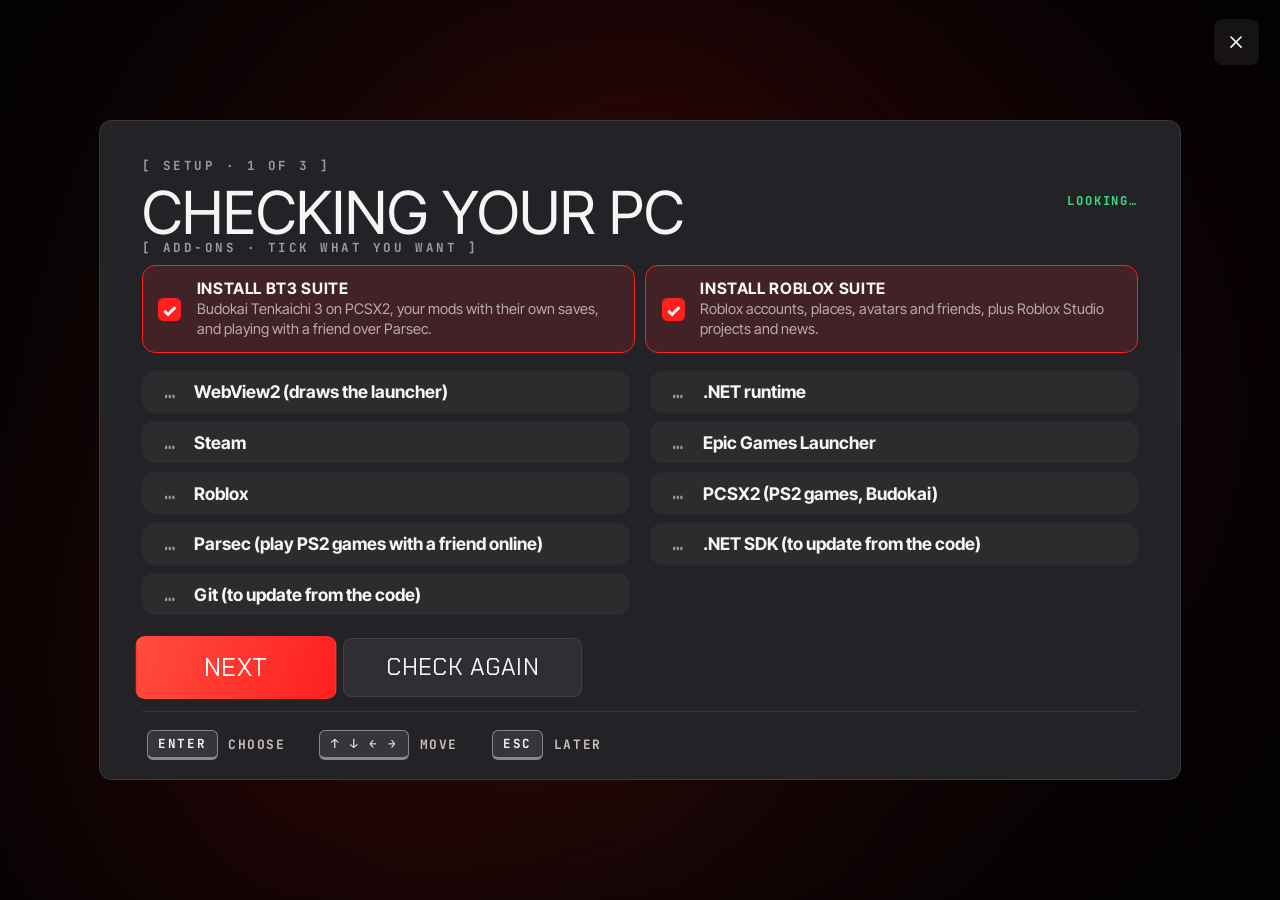
==== commit 9bcd70fa: "Settings INSTALLATION page; Claude and ChatGPT on the Main Bar - Settings -> SYSTEM -> INSTALLATION:" ====
--- a/wwwroot/index.html
+++ b/wwwroot/index.html
@@ -159,6 +159,7 @@
 <script src="js/leds.js"></script>
 <script src="js/library.js"></script>
 <script src="js/gamesview.js"></script>
+<script src="js/install.js"></script>
 <script src="js/thunder.js"></script>
 <script src="js/homeicons.js"></script>
 <script src="js/discordrp.js"></script>
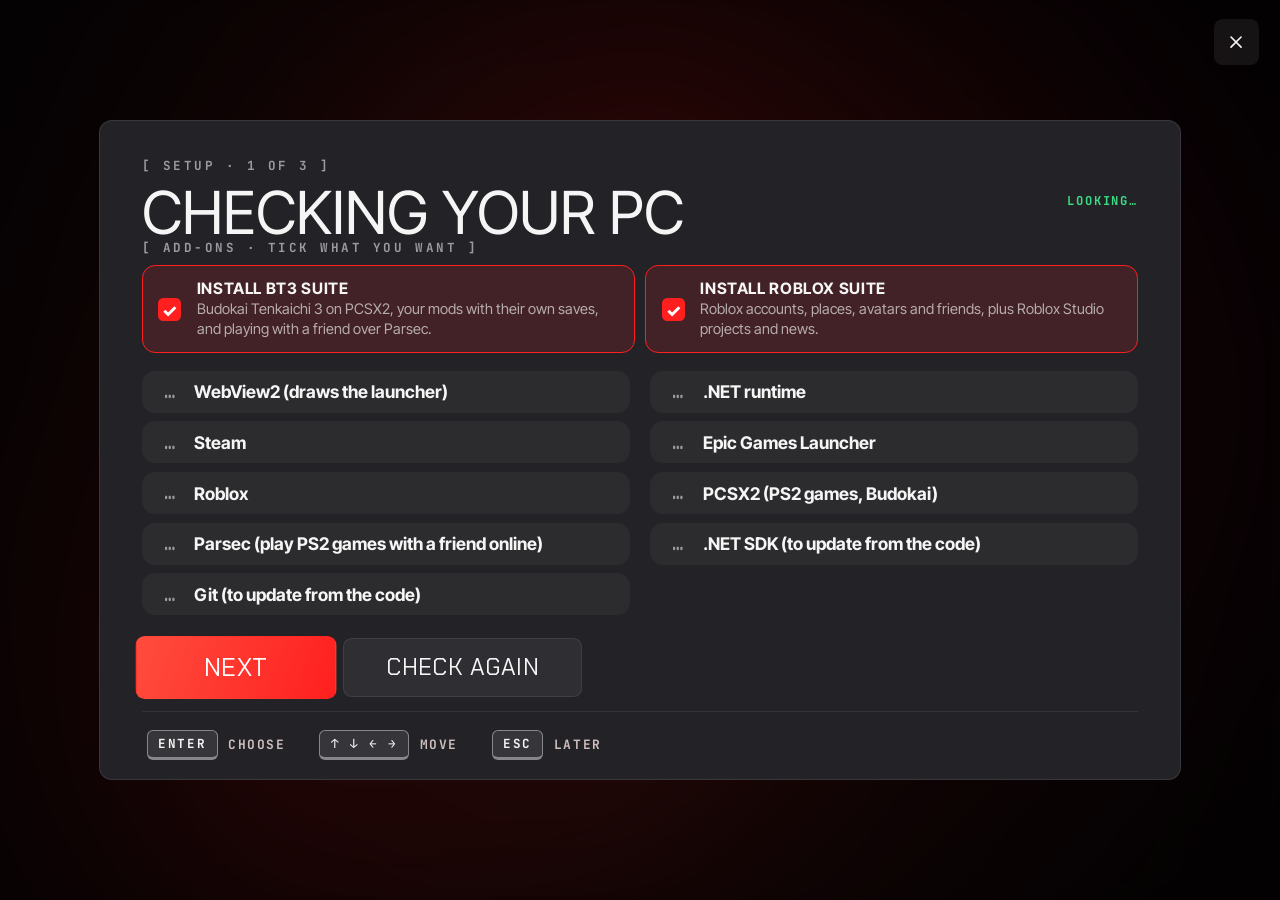
==== commit 8cfd03f2: "EXPLORE: other people's themes, card designs, widgets and Rainmeter skins; requirements - EXPLORE (c" ====
--- a/wwwroot/index.html
+++ b/wwwroot/index.html
@@ -160,6 +160,7 @@
 <script src="js/library.js"></script>
 <script src="js/gamesview.js"></script>
 <script src="js/install.js"></script>
+<script src="js/explore.js"></script>
 <script src="js/thunder.js"></script>
 <script src="js/homeicons.js"></script>
 <script src="js/discordrp.js"></script>
--- a/wwwroot/css/ui.css
+++ b/wwwroot/css/ui.css
@@ -869,4 +869,53 @@
 #gv.gv-has-pic .gv-main, #gv.gv-has-pic .gv-side { background: rgba(14, 14, 18, .72); }
 .gv-frame-art .gv-noart { display: grid; font-size: 4rem; }
 body.compact .st-body .row.focus::before, body.compact .row.focus { background-color: rgba(255, 255, 255, .07); }
-
+/* compact settings: the close button has the top-right corner to itself (SCALE used to sit under it) */
+body.compact .st-head { padding-right: 3.8rem; }
+body.compact .st-screen .fr-x { top: 1.1rem; right: 1.1rem; }
+/* EXPLORE (js/explore.js): other people's themes, card designs, widgets and Rainmeter skins */
+.overlay.ex-screen { display: block; background: rgba(0, 0, 0, .55); }
+.ex { position: absolute; inset: 1.2rem; display: flex; flex-direction: column; border-radius: 1rem; background: #121216; box-shadow: inset 0 0 0 1px rgba(255, 255, 255, .07), 0 2rem 4rem rgba(0, 0, 0, .6); padding: 1.3rem 1.6rem 0; overflow: hidden; }
+.ex-head { display: flex; align-items: center; gap: 1.6rem; }
+.ex-head h2 { font: 800 1.6rem/1 var(--body); text-transform: none; margin-top: .3rem; }
+.ex-tabs { display: flex; gap: .3rem; flex: 1; }
+.ex-tabs button { background: none; border: 0; color: #a3a3a3; font: 600 .92rem/1 var(--body); padding: .55rem .9rem; border-radius: .5rem; cursor: pointer; transition: color .25s, background-color .25s; }
+.ex-tabs button:hover { color: #fff; background: rgba(255, 255, 255, .06); }
+.ex-tabs button.on { color: #fff; background: rgba(255, 255, 255, .12); }
+.ex-search { flex: 0 1 18rem; }
+.ex-tools { display: flex; flex-wrap: wrap; gap: .5rem; margin: 1rem 0; }
+.ex-grid { flex: 1; min-height: 0; overflow-y: auto; display: grid; grid-template-columns: repeat(auto-fill, minmax(11rem, 1fr)); gap: 1.1rem .9rem; align-content: start; padding: .3rem .3rem 1.3rem; scrollbar-width: thin; }
+.ex-grid.inner { overflow: visible; padding: 0; }
+.ex-card { display: flex; flex-direction: column; gap: .4rem; text-align: left; background: none; border: 0; padding: 0; color: #f2f2f2; cursor: pointer; }
+.ex-prev { position: relative; display: block; aspect-ratio: 4 / 3; border-radius: .6rem; overflow: hidden; background: #1b1b22; transition: transform .4s var(--soft, ease), box-shadow .25s; }
+.ex-prev > img, .ex-prev > .shop-art { position: absolute; inset: 0; width: 100%; height: 100%; object-fit: cover; }
+.ex-prev .shop-art svg { width: 100%; height: 100%; }
+.ex-card:hover .ex-prev { transform: translateY(-3px); }
+.ex-card.on .ex-prev { box-shadow: 0 0 0 2px #fff; }
+.ex-card.locked { opacity: .55; }
+.ex-card b { font: 600 .88rem/1.2 var(--body); }
+.ex-card small { font: 500 .6rem/1.3 var(--mono); color: #8a8a8a; letter-spacing: .06em; }
+.ex-glyph { position: absolute; inset: 0; display: grid; place-items: center; font-size: 2.6rem; font-style: normal; }
+.ex-cardprev { position: absolute; inset: 0; display: flex; align-items: center; justify-content: center; gap: .7rem; padding: 1rem; background: radial-gradient(circle at 30% 20%, rgba(var(--a), .25), transparent 60%); }
+.ex-cardprev i { height: 70%; max-width: 45%; background: linear-gradient(160deg, #3a3a46, #1d1d25); }
+.ex-empty { grid-column: 1 / -1; color: #8a8a8a; padding: 1.4rem .2rem; }
+.ex-foot { flex: none; padding: .8rem 0 1rem; border-top: 1px solid rgba(255, 255, 255, .06); font: 500 .74rem var(--body); color: #8a8a8a; }
+.ex-sub { grid-column: 1 / -1; margin: 1.4rem 0 .6rem; }
+.ex-rm { grid-column: 1 / -1; display: flex; flex-direction: column; gap: .3rem; }
+.ex-rm-row { display: flex; align-items: center; gap: .9rem; padding: .6rem .8rem; border-radius: .55rem; background: rgba(255, 255, 255, .03); }
+.ex-rm-row.on { background: rgba(255, 255, 255, .08); }
+.ex-rm-row span { flex: 1; display: flex; flex-direction: column; gap: .2rem; min-width: 0; }
+.ex-rm-row b { font: 600 .9rem var(--body); white-space: nowrap; overflow: hidden; text-overflow: ellipsis; }
+.ex-rm-row small { font: 500 .62rem var(--mono); color: #8a8a8a; }
+.ex-rm-row select { background: #1c1c22; color: #ddd; border: 1px solid rgba(255, 255, 255, .1); border-radius: .4rem; padding: .3rem .4rem; font: 500 .78rem var(--body); }
+.gv-tabs .gv-explore { margin-left: .6rem; box-shadow: inset 0 0 0 1px rgba(255, 255, 255, .16); }
+/* card designs: the covers of the compact launcher */
+.gv-cover { border-radius: var(--gv-r, .55rem); }
+body[data-gv-shape="square"] .gv-cover { aspect-ratio: 1; }
+body[data-gv-shape="wide"] .gv-cover { aspect-ratio: 16 / 9; }
+body[data-gv-shape="wide"] .gv-grid { grid-template-columns: repeat(auto-fill, minmax(15rem, 1fr)); }
+body[data-gv-border="accent"] .gv-card.on .gv-cover { box-shadow: 0 0 0 2px var(--accent), 0 .7rem 1.6rem rgba(0, 0, 0, .5); }
+body[data-gv-border="none"] .gv-card.on .gv-cover { box-shadow: 0 .9rem 1.8rem rgba(0, 0, 0, .6); transform: translateY(-4px); }
+body.gv-glow .gv-card.on .gv-cover, body.gv-glow .gv-card:hover .gv-cover { box-shadow: 0 0 0 2px var(--accent), 0 0 1.6rem rgba(var(--a), .55); }
+body[data-gv-hover="grow"] .gv-card:hover .gv-cover { transform: scale(1.05); }
+body[data-gv-hover="tilt"] .gv-card:hover .gv-cover { transform: perspective(40rem) rotateX(6deg) rotateY(-6deg) scale(1.03); }
+body.gv-nonames .gv-card b, body.gv-nonames .gv-card small { display: none; }
